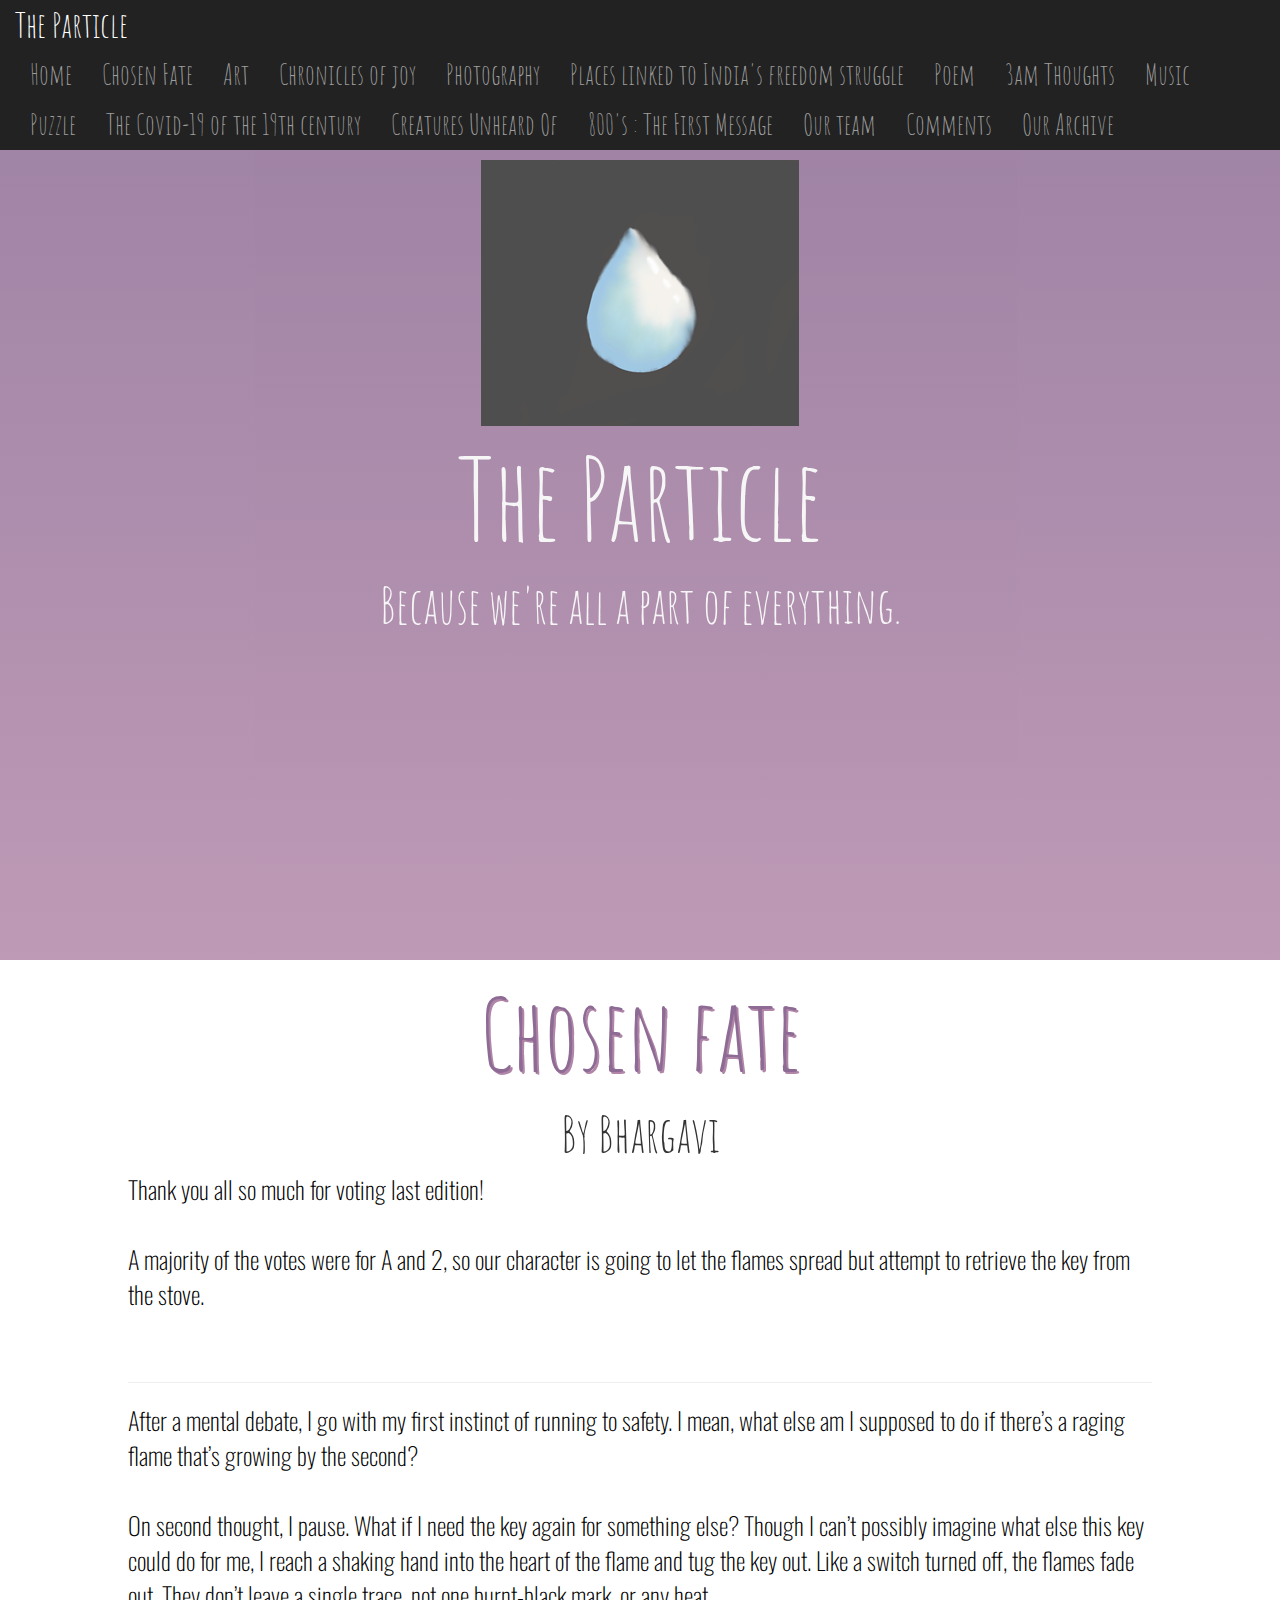
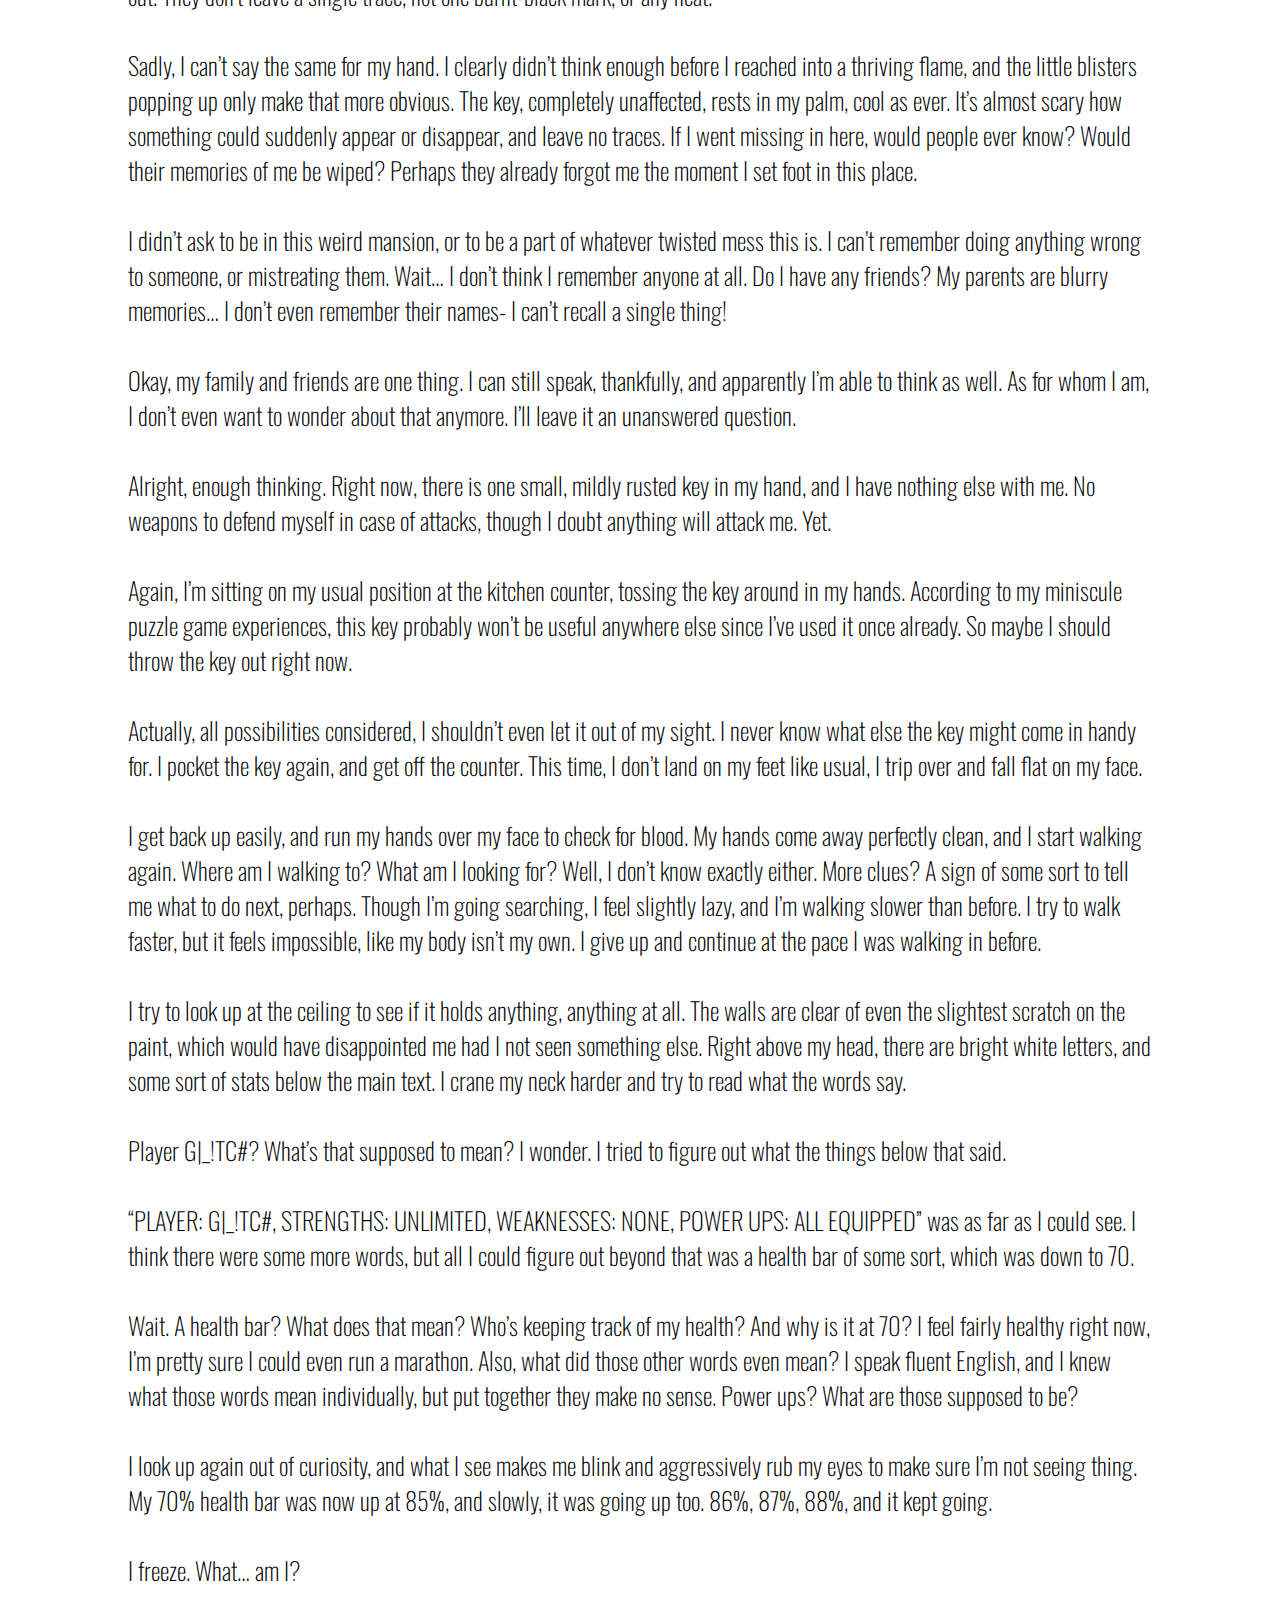
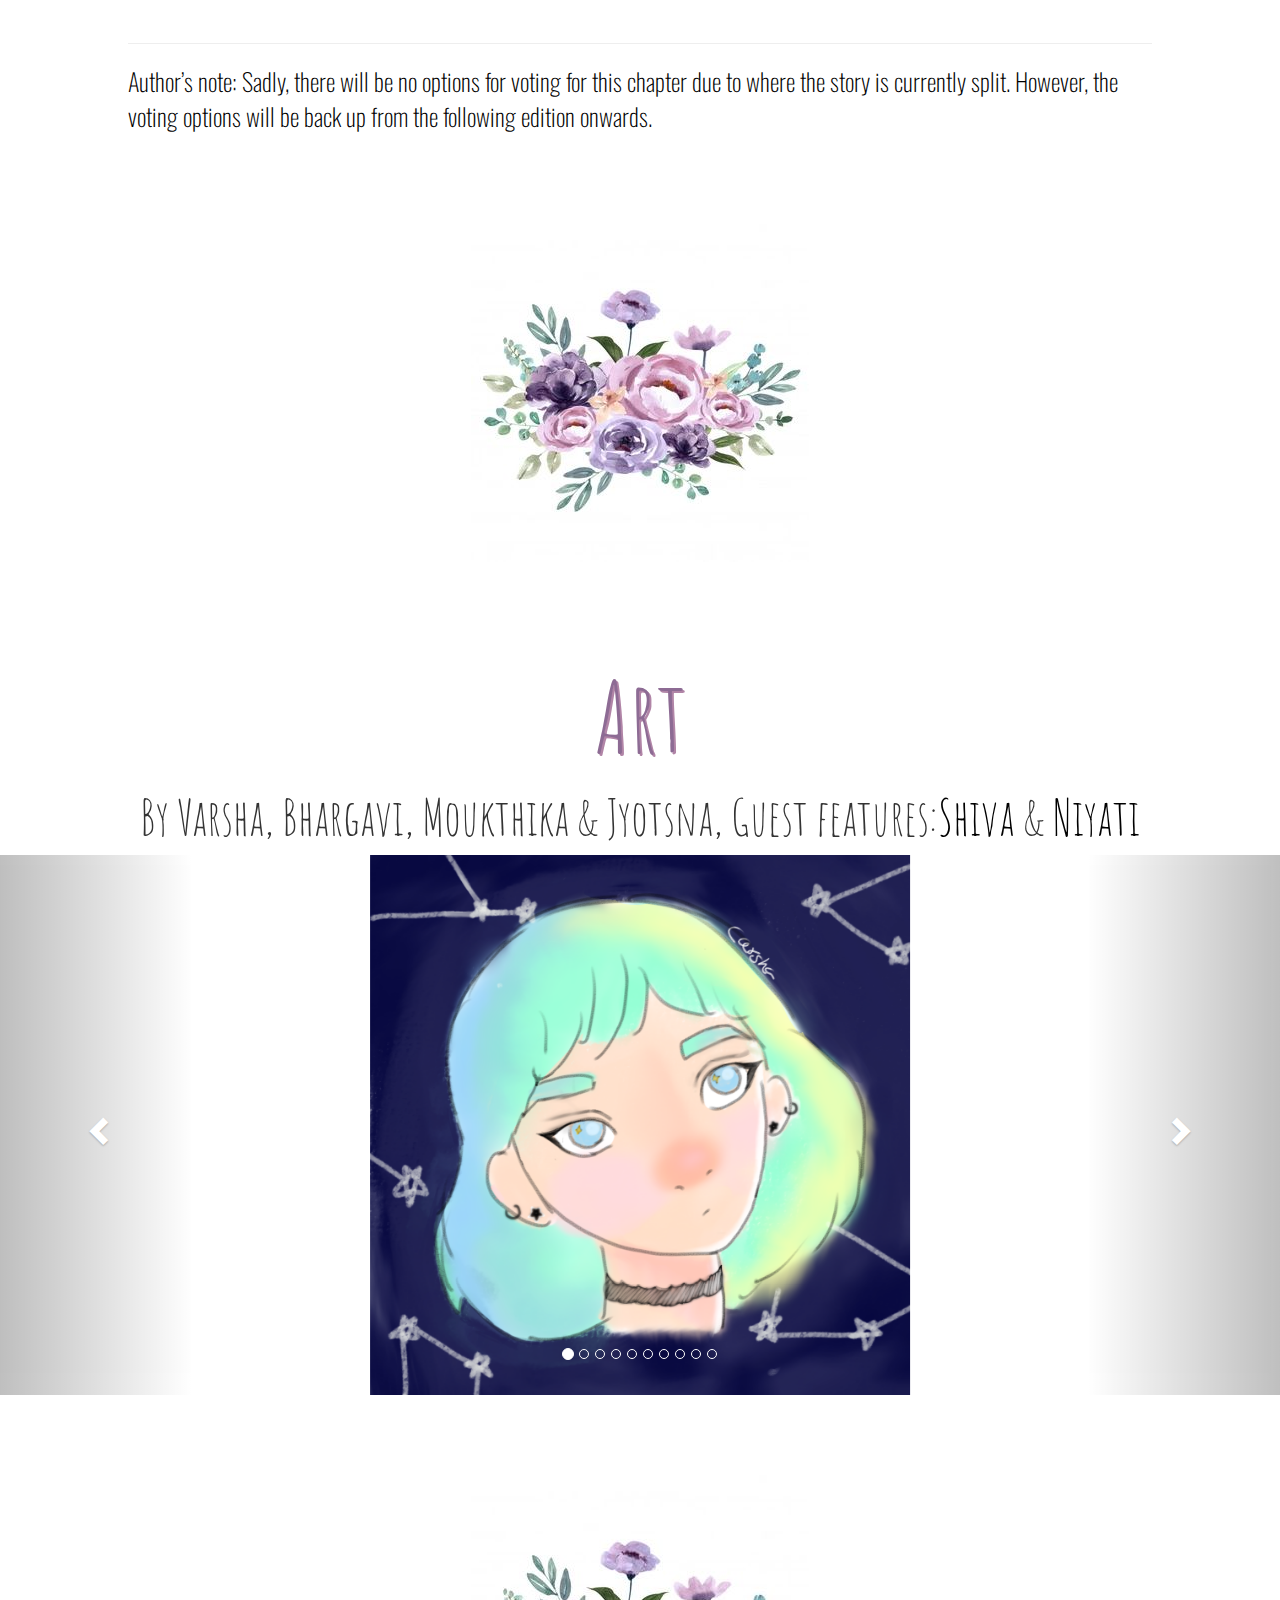
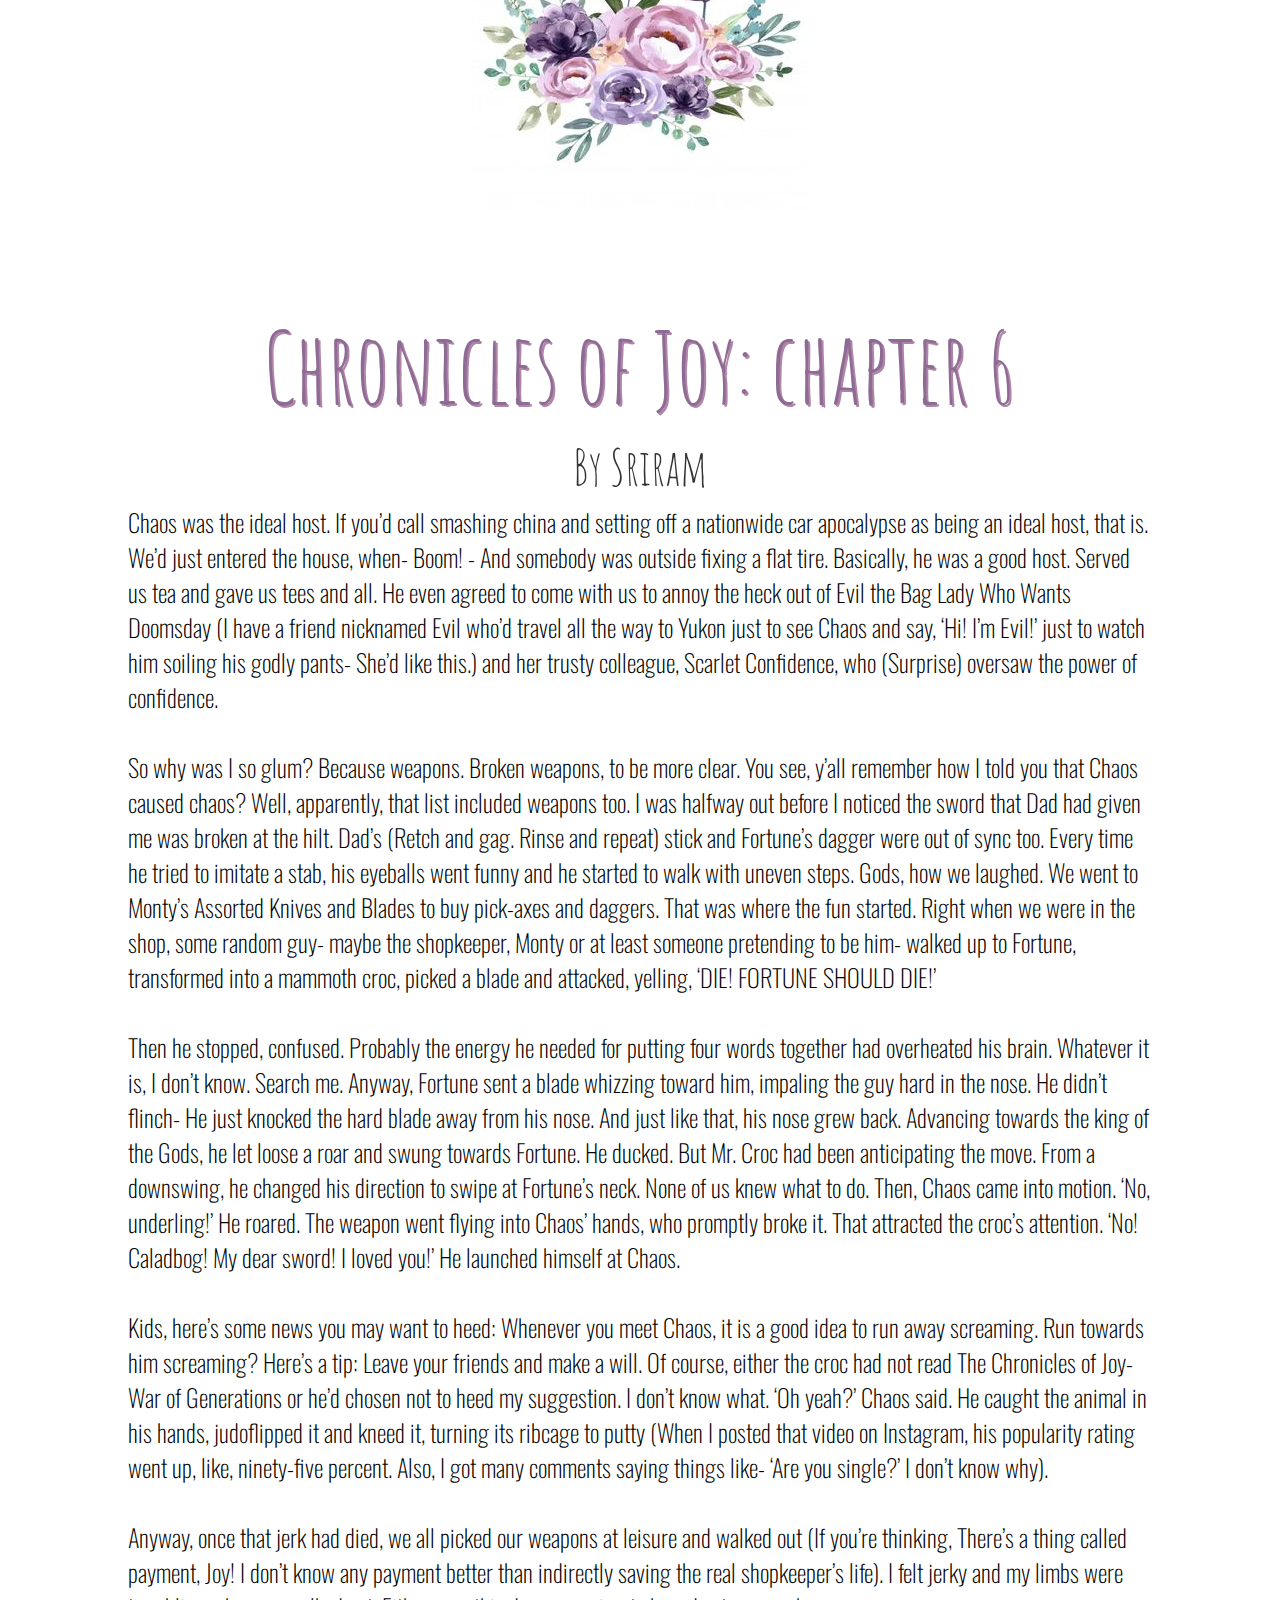
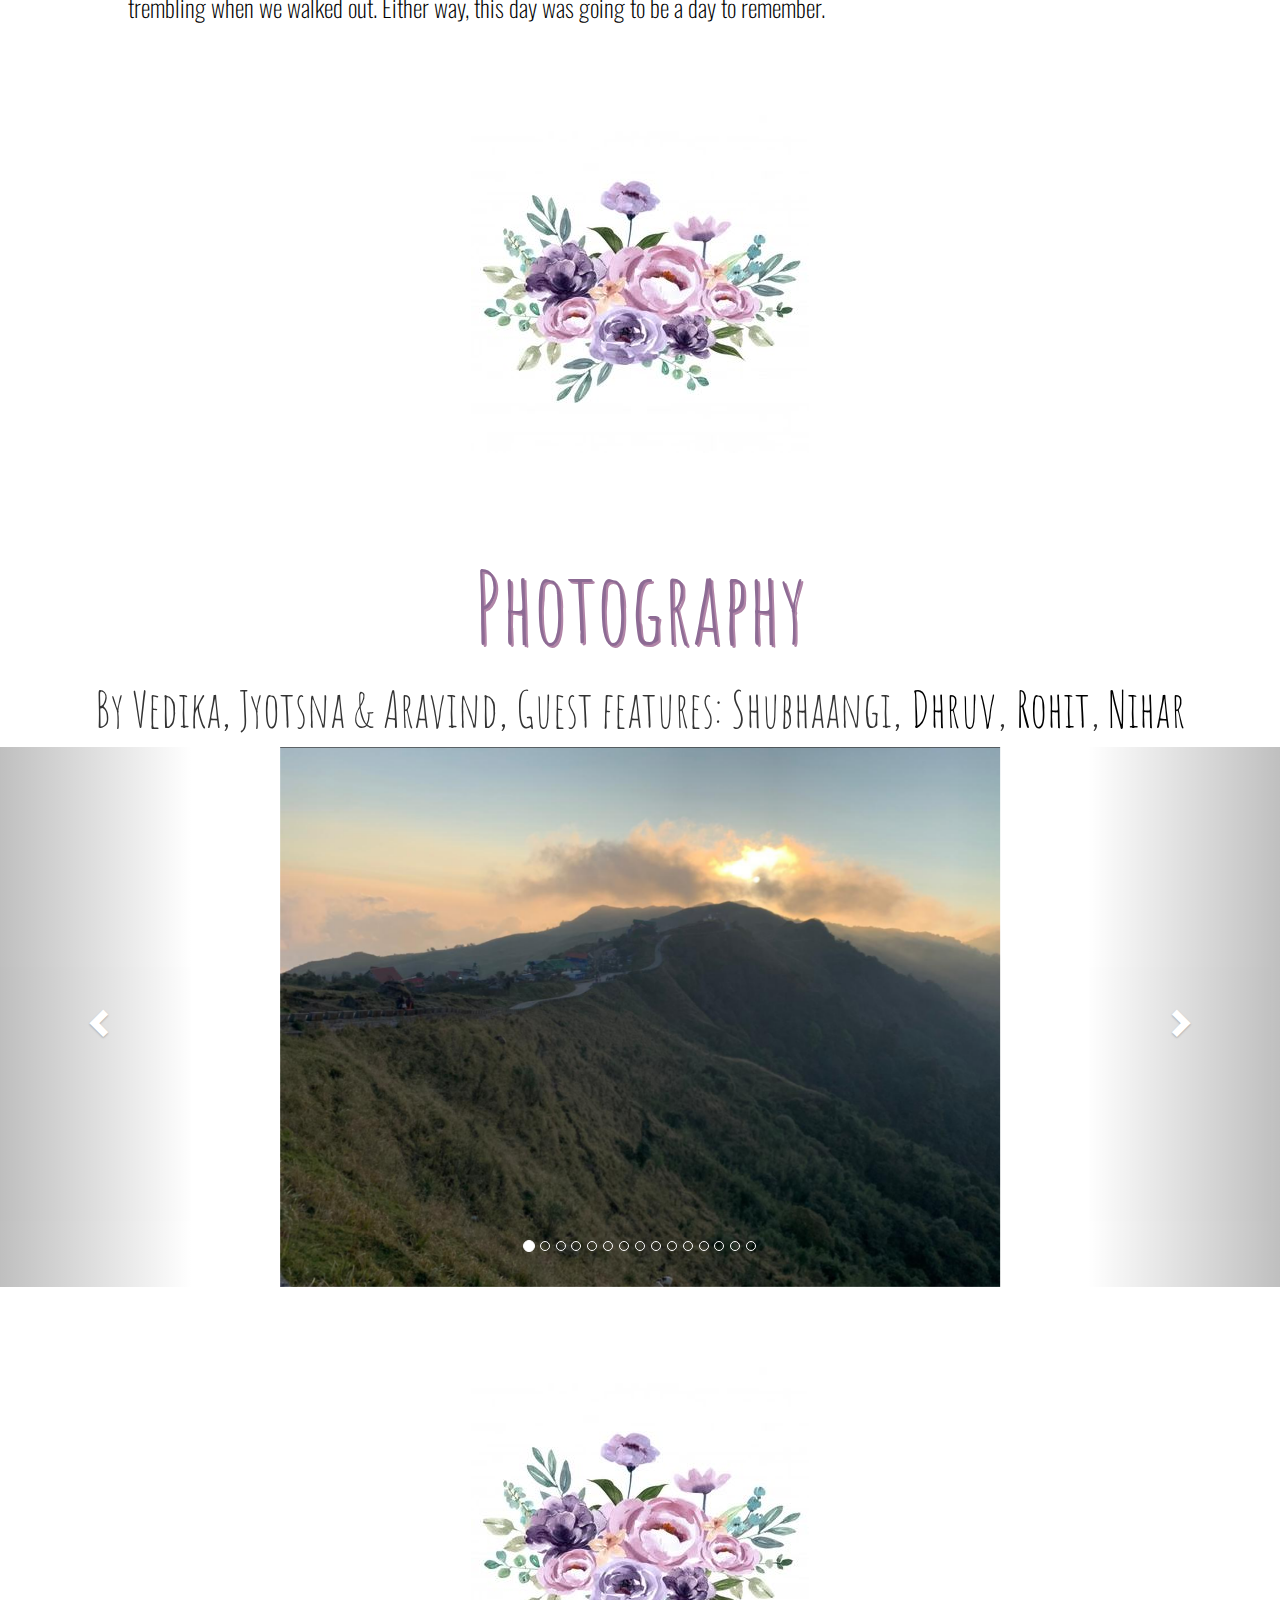
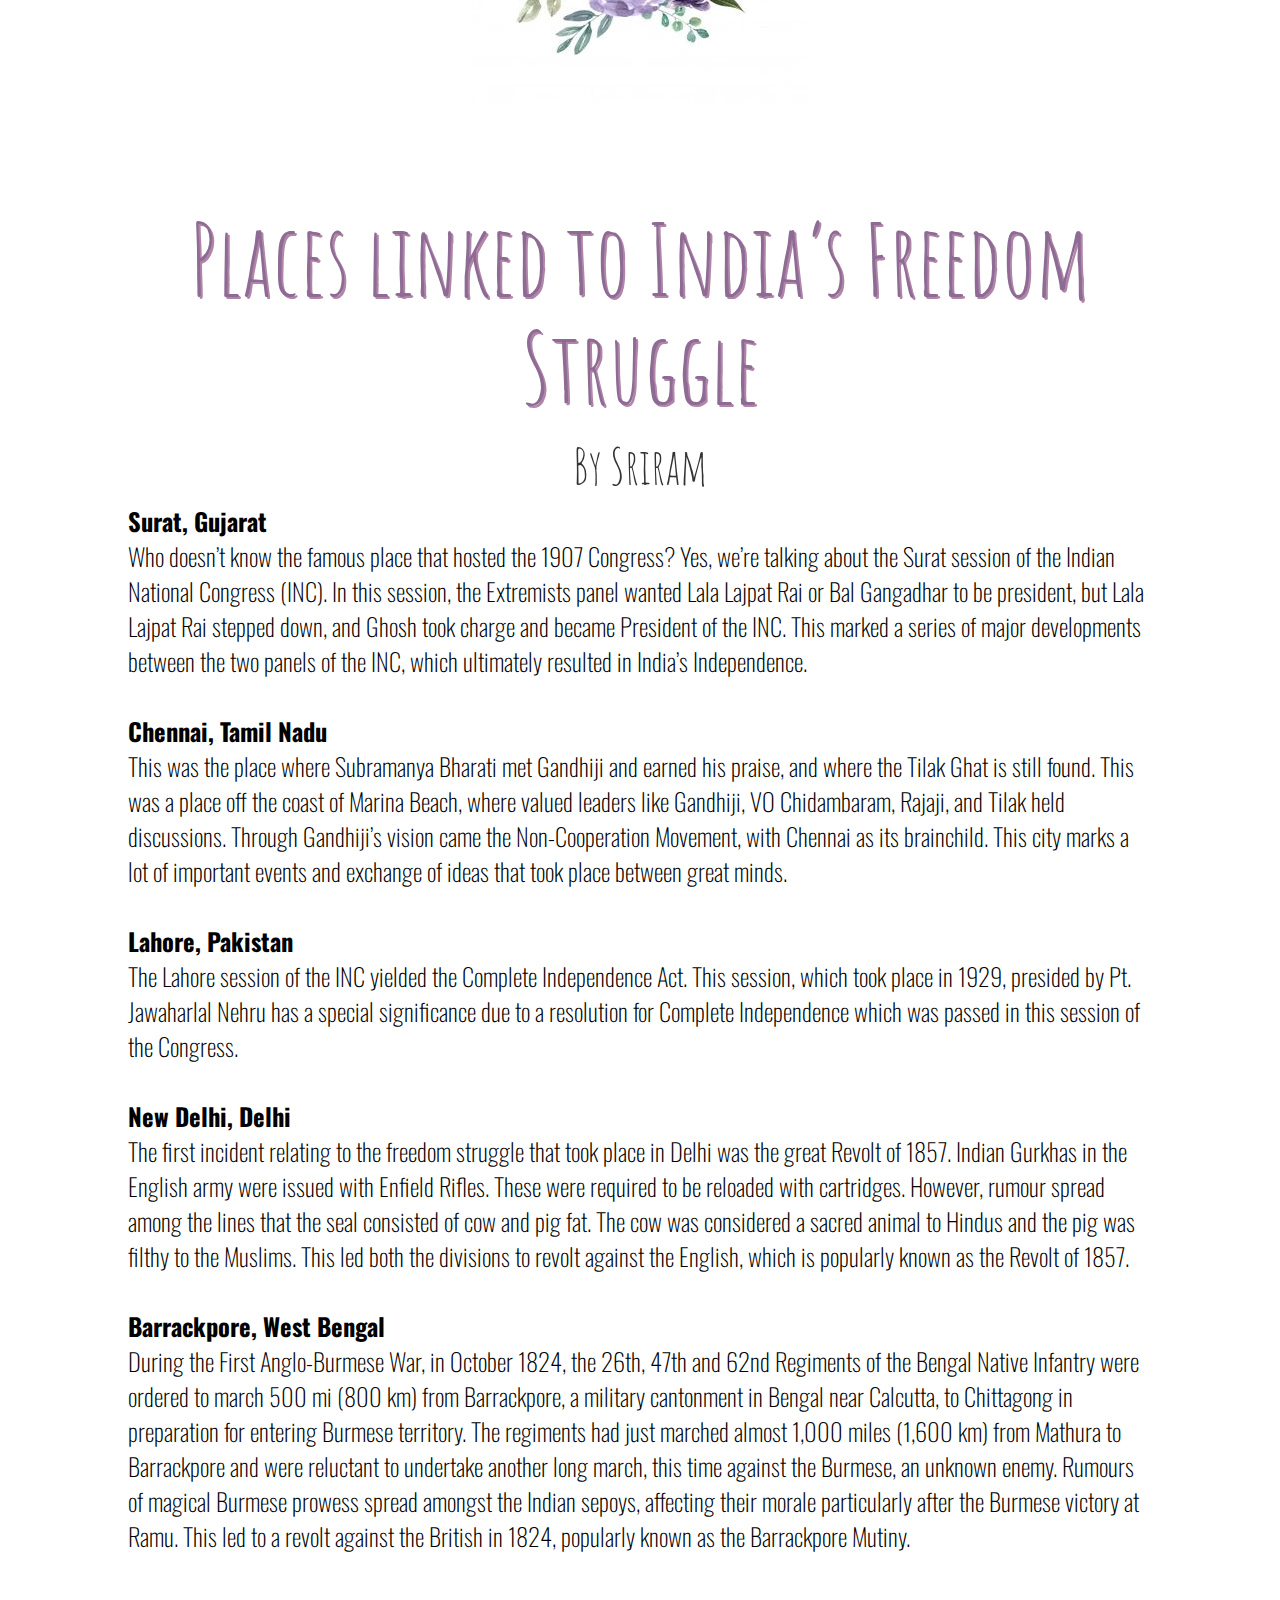
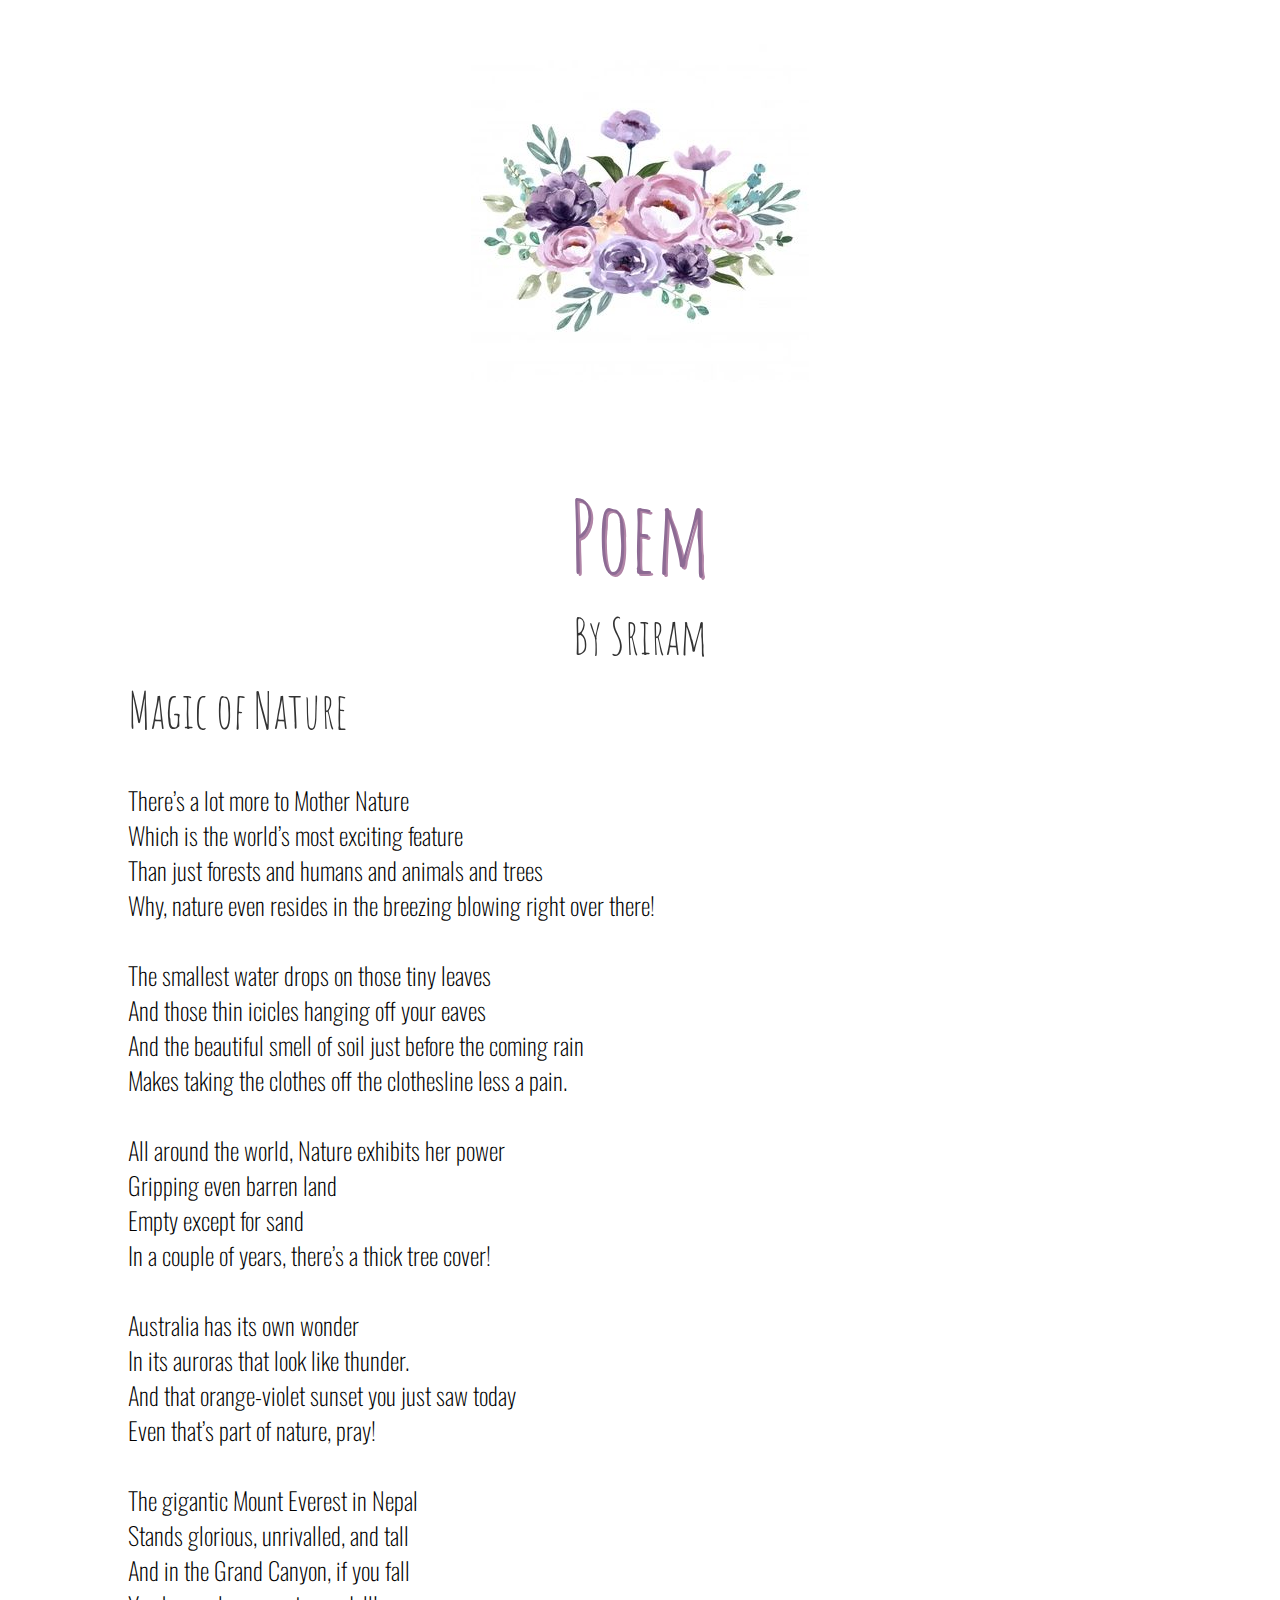
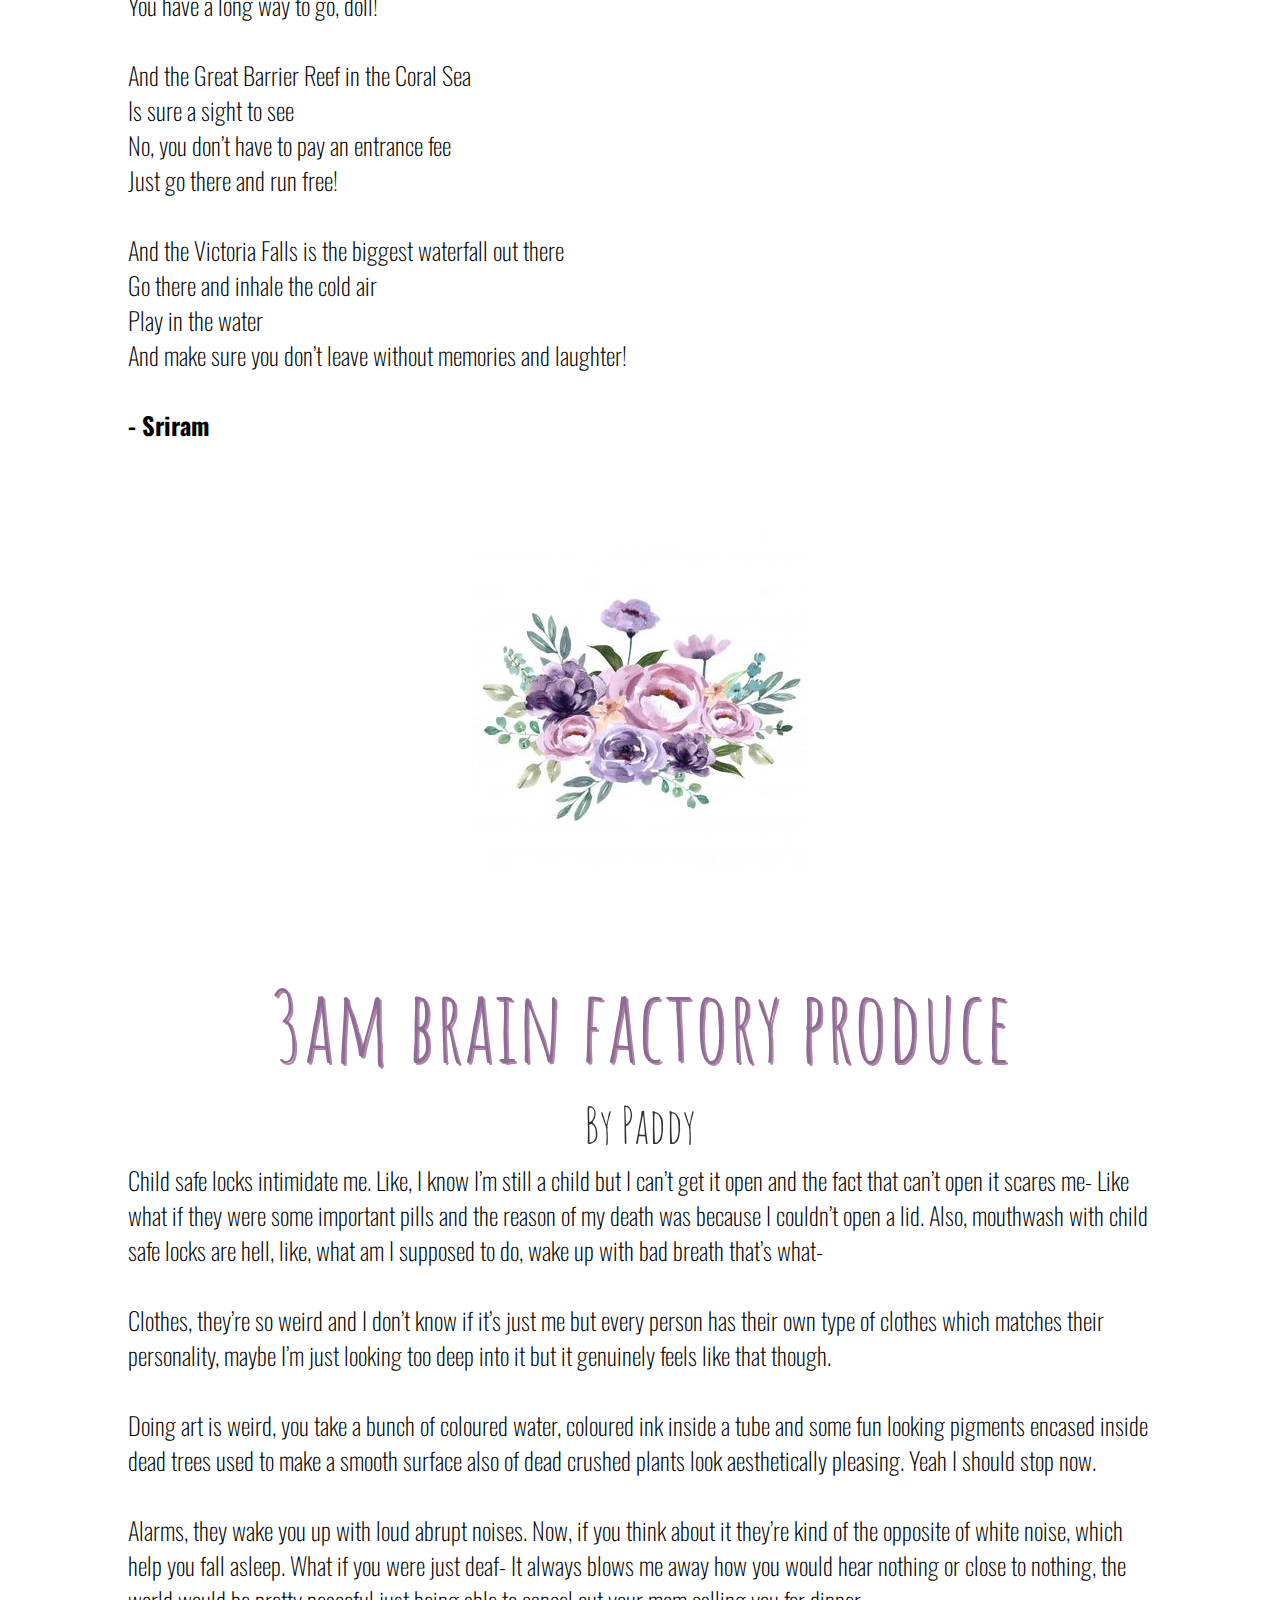
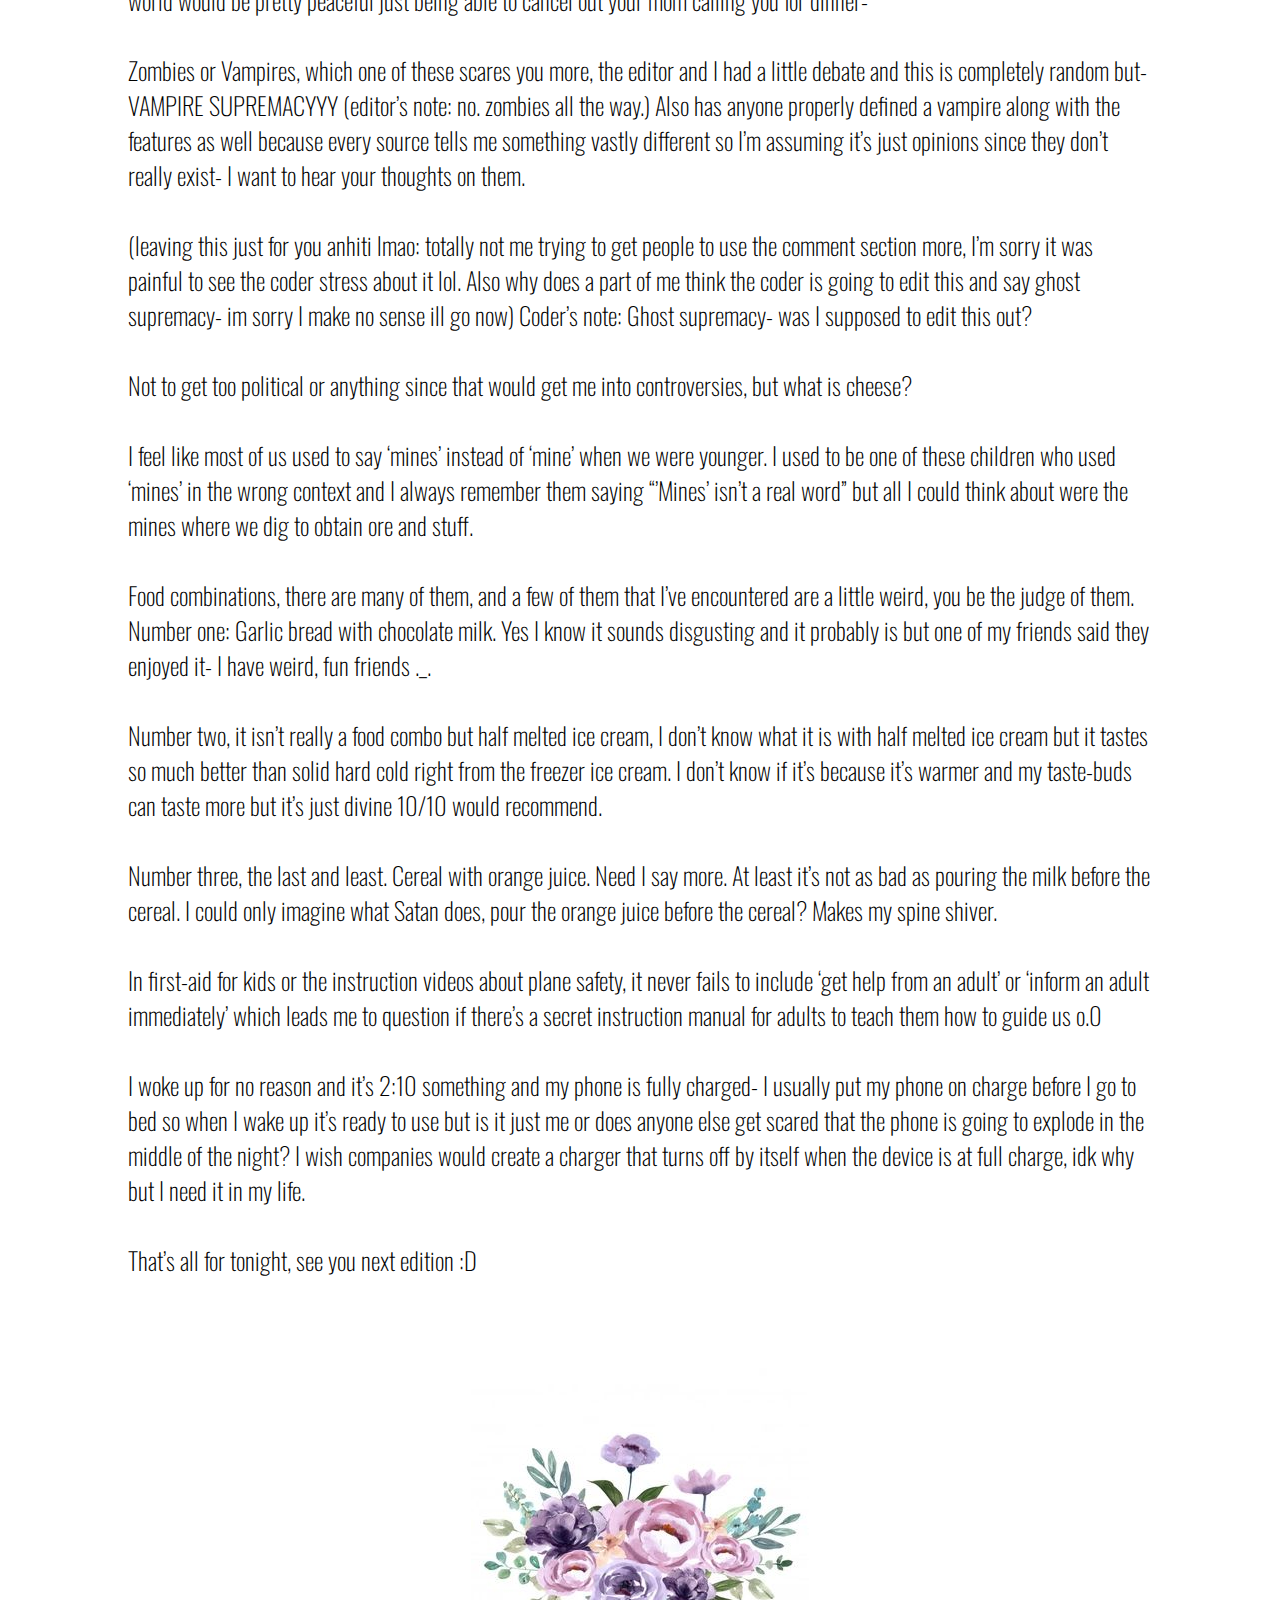
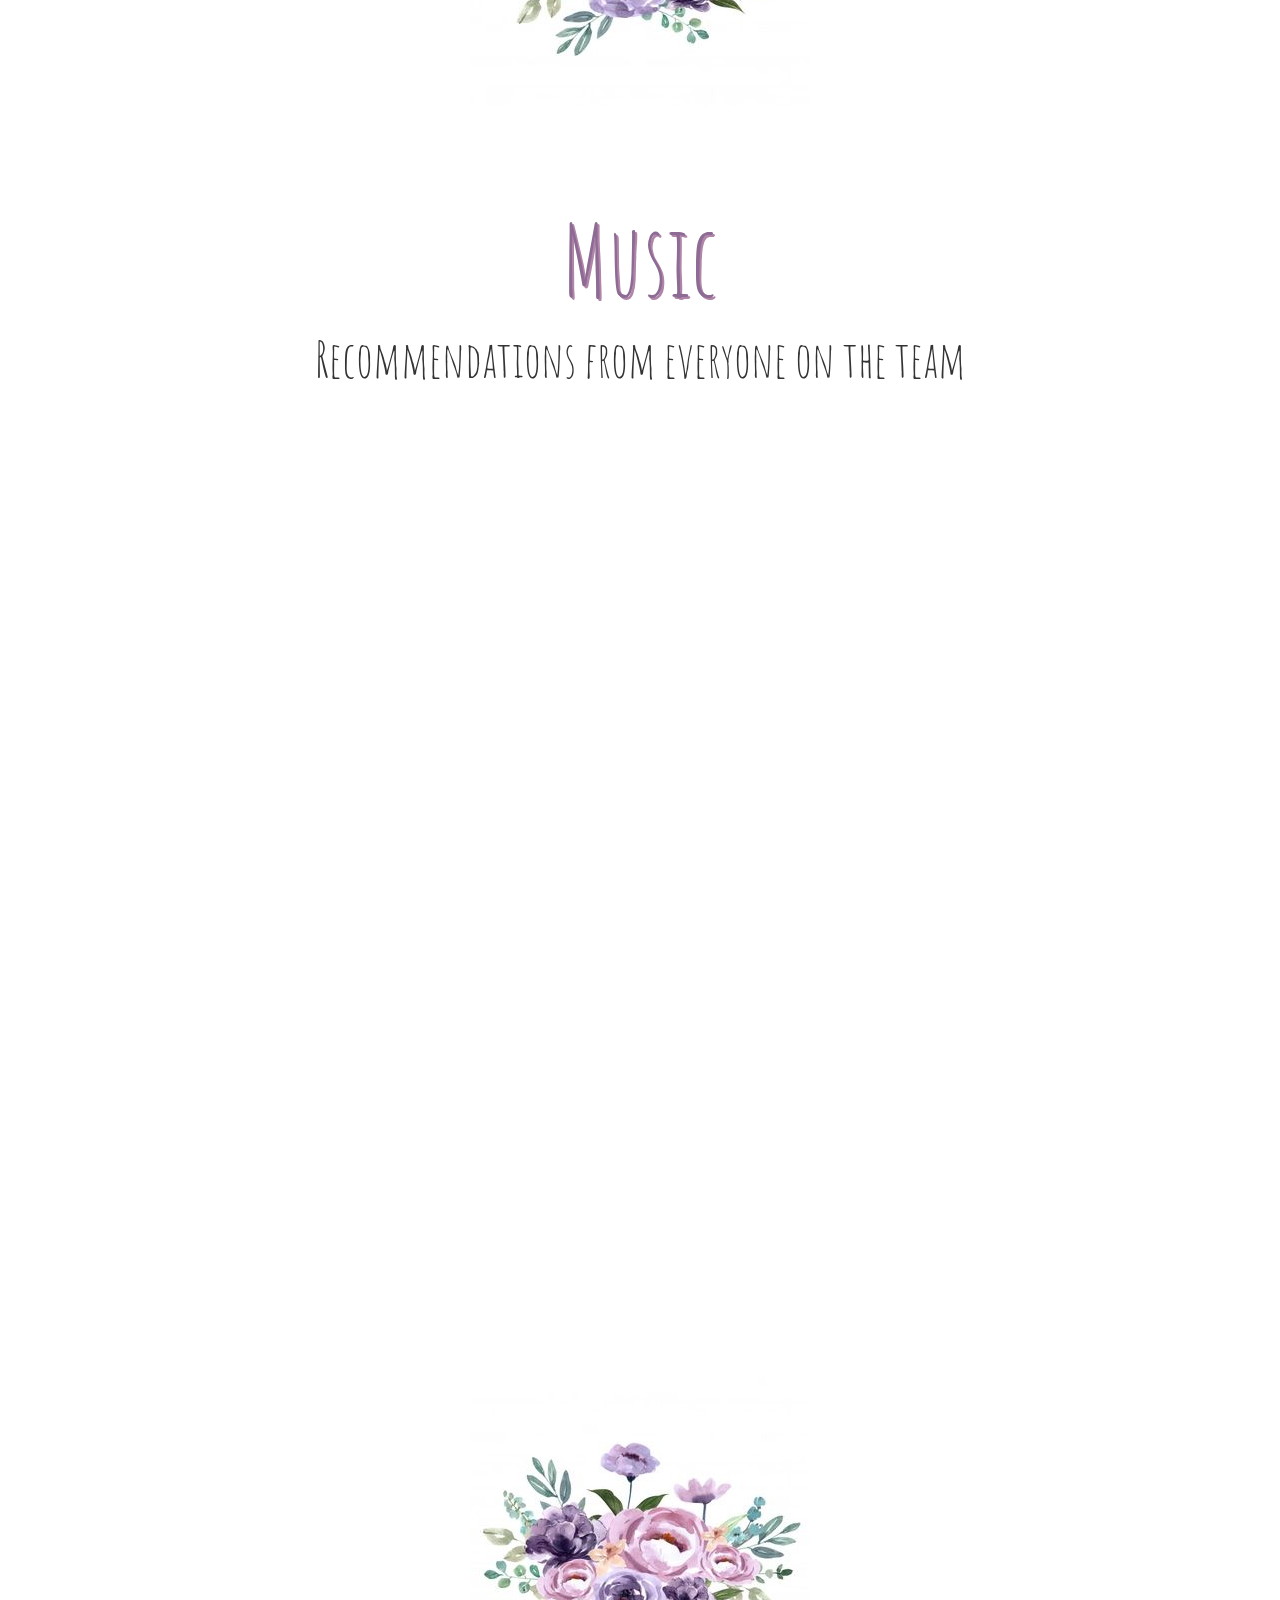
==== index.html @ 2e7b1f8c "Update index.html" ====
<html>
    <head> 
        <title>  
            The Particle  
        </title> 
         <meta name="viewport" content="width=device-width, initial-scal=1">
         <link rel="shortcut icon" type="image/x-icon" href="image_2021_05_13T07_51_12_704Z.png">  
         <link href="https://fonts.googleapis.com/css2?family=Amatic+SC&display=swap" rel="stylesheet">
         <link rel="preconnect" href="https://fonts.gstatic.com"> 
         <link href="https://fonts.googleapis.com/css2?family=Oswald:wght@200&display=swap" rel="stylesheet">
         <link rel="stylesheet" href="https://maxcdn.bootstrapcdn.com/bootstrap/3.4.0/css/bootstrap.min.css">
        <script src="https://ajax.googleapis.com/ajax/libs/jquery/3.4.1/jquery.min.js"></script>
        <script src="https://maxcdn.bootstrapcdn.com/bootstrap/3.4.0/js/bootstrap.min.js"></script> 
        <link href="style.css" rel="stylesheet">
    </head>  
    <body>

        <nav class="navbar-inverse" style="position:sticky; top:0; z-index:99999;">
        <div class="navbar-header">
            <button type="button" class="navbar-toggle" data-toggle="collapse" data-target="#myNavbar">
                <span class="icon-bar"></span>
                <span class="icon-bar"></span>
                <span class="icon-bar"></span>
            </button>

            <a class="navbar-brand" href="index.html">The Particle</a>
        </div>

        <div class="collapse navbar-collapse" id="myNavbar">
            <ul class="nav navbar-nav">
                <li><a href="#Particle">Home</a></li>
                <li><a href="#bhargavi">Chosen Fate</a></li>
                <li><a href="#art">Art</a></li>
                <li><a href="#sriram">Chronicles of joy</a></li>
                <li><a href="#photography">Photography</a></li>
                <li><a href="#sriram1">Places linked to India's freedom struggle</a></li>
                <li><a href="#poems">Poem</a></li>
                <li><a href="#amthoughts">3am Thoughts</a></li>
                <li><a href="#Music">Music</a></li>
                <li><a href="#puzzles">Puzzle</a></li>
                <li><a href="#Aadhav">The Covid-19 of the 19th century</a></li>
                <li><a href="#CreaturesUnheardOf">Creatures Unheard Of</a></li>
                <li><a href="#space_gods">800's : The First Message</a></li>
                <li><a href="#about_us">Our team</a></li>
                <li><a href="#comments">Comments</a></li>
                <li><a href="master.html">Our Archive</a></li>

            </ul>

        </div>
    </nav>
        
            <section id="Particle" class="parallax-container" style = "background:linear-gradient(#8d6b94 0%, #b185a7 100% );">
                <div class="parallax-inner" >
        
                    <img src="image_2021_05_13T07_51_12_704Z.png" style = "padding-top:10px;">
        
                    <h4>The Particle 
                        </h4>
                      
                    <h2>Because we're all a part of everything.</h2>
        
                </div>
            </section>
            <section id="bhargavi">

        <h1 style = "color:#8d6b94; text-shadow:2px 2px #b185a7;">Chosen fate</h1>
        <h3>By Bhargavi</h3>
        <p>Thank you all so much for voting last edition!
           <br><br>
          A majority of the votes were for A and 2, so our character is going to let the flames spread but attempt to retrieve the key from the stove.
        </p>
        <br><br>
        <hr>
        <p>
            After a mental debate, I go with my first instinct of running to safety. I mean, what else am I supposed to do if there’s a raging flame that’s growing by the second? 
            <br><br>
            On second thought, I pause. What if I need the key again for something else? Though I can’t possibly imagine what else this key could do for me, I reach a shaking hand into the heart of the flame and tug the key out. Like a switch turned off, the flames fade out. They don’t leave a single trace, not one burnt-black mark, or any heat. 
            <br><br>
            Sadly, I can’t say the same for my hand. I clearly didn’t think enough before I reached into a thriving flame, and the little blisters popping up only make that more obvious. The key, completely unaffected, rests in my palm, cool as ever. It’s almost scary how something could suddenly appear or disappear, and leave no traces. If I went missing in here, would people ever know? Would their memories of me be wiped? Perhaps they already forgot me the moment I set foot in this place. 
            <br><br>
            I didn’t ask to be in this weird mansion, or to be a part of whatever twisted mess this is. I can’t remember doing anything wrong to someone, or mistreating them. Wait… I don’t think I remember anyone at all. Do I have any friends? My parents are blurry memories… I don’t even remember their names-  I can’t recall a single thing!
            <br><br>
            
            Okay, my family and friends are one thing. I can still speak, thankfully, and apparently I’m able to think as well. As for whom I am, I don’t even want to wonder about that anymore. I’ll leave it an unanswered question.
            <br><br>
            
            Alright, enough thinking. Right now, there is one small, mildly rusted key in my hand, and I have nothing else with me. No weapons to defend myself in case of attacks, though I doubt anything will attack me. Yet. 
            <br><br>
            
            Again, I’m sitting on my usual position at the kitchen counter, tossing the key around in my hands. According to my miniscule puzzle game experiences, this key probably won’t be useful anywhere else since I’ve used it once already. So maybe I should throw the key out right now. 
            <br><br>
            
            Actually, all possibilities considered, I shouldn’t even let it out of my sight. I never know what else the key might come in handy for. I pocket the key again, and get off the counter. This time, I don’t land on my feet like usual, I trip over and fall flat on my face. 
            <br><br>
            
            I get back up easily, and run my hands over my face to check for blood. My hands come away perfectly clean, and I start walking again. Where am I walking to? What am I looking for? Well, I don’t know exactly either. More clues? A sign of some sort to tell me what to do next, perhaps. Though I’m going searching, I feel slightly lazy, and I’m walking slower than before. I try to walk faster, but it feels impossible, like my body isn’t my own. I give up and continue at the pace I was walking in before.
            <br><br>
            
            I try to look up at the ceiling to see if it holds anything, anything at all. The walls are clear of even the slightest scratch on the paint, which would have disappointed me had I not seen something else. Right above my head, there are bright white letters, and some sort of stats below the main text. I crane my neck harder and try to read what the words say.
            <br><br>
            Player G|_!TC#? What’s that supposed to mean? I wonder. I tried to figure out what the things below that said. 
            <br><br>
            
             “PLAYER: G|_!TC#, STRENGTHS: UNLIMITED, WEAKNESSES: NONE, POWER UPS: ALL EQUIPPED” was as far as I could see. I think there were some more words, but all I could figure out beyond that was a health bar of some sort, which was down to 70.
            <br><br>
            
            Wait. A health bar? What does that mean? Who’s keeping track of my health? And why is it at 70? I feel fairly healthy right now, I’m pretty sure I could even run a marathon. Also, what did those other words even mean? I speak fluent English, and I knew what those words mean individually, but put together they make no sense. Power ups? What are those supposed to be?
            <br><br>
            
            I look up again out of curiosity, and what I see makes me blink and aggressively rub my eyes to make sure I’m not seeing thing. My 70% health bar was now up at 85%, and slowly, it was going up too. 86%, 87%, 88%, and it kept going.
            <br><br>
            
            I freeze. What… am I?
            <br><br>
            
            <hr>
            <p>
            Author’s note: Sadly, there will be no options for voting for this chapter due to where the story is currently split. However, the voting options will be back up from the following edition onwards.   
        </p>    
        </p>
            
        </section>
        <br><br><br><br>
        
        <section id="breaker">
            <center>
                <img src="breaker_8.png"  >
            </center>

        </section>
        <br><br><br><br>
        <section id="art">
            <center>
            <h1 style = "color:#8d6b94; text-shadow:2px 2px #b185a7;">Art</h1>
            <h3>By Varsha, Bhargavi, Moukthika & Jyotsna, Guest features:<a id="aaa" target = "_blank" href = "https://www.instagram.com/thatkidwhopaints/">Shiva</a> & <a id="aaa" target = "_blank" href = "https://www.instagram.com/xyougivemebutterfliesx/">Niyati</a> </h3>
          
        
         
                <div id="myCarouse2" class="carousel slide">
                    <ol class="carousel-indicators">
                        <li data-target="#myCarousel" data-slide-to="0" class="active"></li>
                        <li data-target="#myCarousel" data-slide-to="1"></li>
                        <li data-target="#myCarousel" data-slide-to="2"></li>
                        <li data-target="#myCarousel" data-slide-to="3"></li>
                        <li data-target="#myCarousel" data-slide-to="4"></li>
                        <li data-target="#myCarousel" data-slide-to="5"></li>
                        <li data-target="#myCarousel" data-slide-to="6"></li>
                        <li data-target="#myCarousel" data-slide-to="7"></li>
                        <li data-target="#myCarousel" data-slide-to="8"></li>
                        <li data-target="#myCarousel" data-slide-to="9"></li>
                    </ol>
                    <div class="carousel-inner">
                        <div class="item active">
                            <center>
                                    <img id="images" src="a1_9.jpeg" class="img-responsive">
                                </a>
             
                            </center>
                        </div>
        
                        <div class="item">
                            <center>
                                
                                    <img id="images" src="a2_9.jpeg" class="img-responsive">
                                </a>
                             
                            </center>
                        </div>
                        <div class="item">
                            <center>
                                
                                    <img id="images" src="a3_9.jpeg" class="img-responsive">
                                
                             
                            </center>
                        </div>
                         <div class="item">
                            <center>
                                
                                    <img id="images" src="a4_9.jpg" class="img-responsive">
                                </a>
                             
                            </center>
                        </div>
   
                                <div class="item">
                                    <center>
                                    <img id="images" src="a5_9.png" class="img-responsive">
                                
                            
                            </center>
                        </div>
                        <div class="item">
                            <center>
                                
                                    <img id="images" src="a6_9.png" class="img-responsive">
                                
                            
                            </center>
                        </div>
                        <div class="item">
                            <center>
                                
                                    <img id="images" src="a7_9.png" class="img-responsive">
                                
                             
                            </center>
                        </div>
                         <div class="item">
                            <center>
                                
                                    <img id="images" src="a8_9.png" class="img-responsive">
                                
                             
                            </center>
                        </div>
                         <div class="item">
                            <center>
                                
                                    <img id="images" src="a9_9.png" class="img-responsive">
                                
                             
                            </center>
                        </div>
                        <div class="item">
                            <center>
                                
                                    <img id="images" src="a10_9.jpeg" class="img-responsive">
                                
                             
                            </center>
                        </div>
                    </div>
                    <a class="left carousel-control" href="#myCarouse2" data-slide="prev">
                        <span class="glyphicon glyphicon-chevron-left"></span>
                    </a>
                    <a class="right carousel-control" href="#myCarouse2" data-slide="next">
                        <span class="glyphicon glyphicon-chevron-right"></span>
                    </a>
                </div>
            </div>
            </center>
     
        </center>
    </section>
   <br><br><br><br>
        <section id="breaker">
            <center>
                <img src="breaker_8.png"  >
            </center>
        </section>
        <br><br><br><br>

        <section id="sriram">
            <h1 style = "color:#8d6b94; text-shadow:2px 2px #b185a7;">
                Chronicles of Joy: chapter 6
                </h1>
            <h3>By Sriram</h3>
            <p>
                Chaos was the ideal host. If you’d call smashing china and setting off a nationwide car apocalypse as
                being an ideal host, that is. We’d just entered the house, when- Boom! - And somebody was outside
                fixing a flat tire. Basically, he was a good host. Served us tea and gave us tees and all. He even agreed to
                come with us to annoy the heck out of Evil the Bag Lady Who Wants Doomsday (I have a friend
                nicknamed Evil who’d travel all the way to Yukon just to see Chaos and say, ‘Hi! I’m Evil!’ just to watch
                him soiling his godly pants- She’d like this.) and her trusty colleague, Scarlet Confidence, who (Surprise)
                oversaw the power of confidence.
                <br><br>
                So why was I so glum? Because weapons. Broken weapons, to be more clear. You see, y’all remember
                how I told you that Chaos caused chaos? Well, apparently, that list included weapons too. I was halfway
                out before I noticed the sword that Dad had given me was broken at the hilt. Dad’s (Retch and gag.
                Rinse and repeat) stick and Fortune’s dagger were out of sync too. Every time he tried to imitate a stab,
                his eyeballs went funny and he started to walk with uneven steps. Gods, how we laughed. We went to
                Monty’s Assorted Knives and Blades to buy pick-axes and daggers. That was where the fun started. Right
                when we were in the shop, some random guy- maybe the shopkeeper, Monty or at least someone
                pretending to be him- walked up to Fortune, transformed into a mammoth croc, picked a blade and
                attacked, yelling, ‘DIE! FORTUNE SHOULD DIE!’
                <br><br>
                Then he stopped, confused. Probably the energy he needed for putting four words together had
                overheated his brain. Whatever it is, I don’t know. Search me. Anyway, Fortune sent a blade whizzing
                toward him, impaling the guy hard in the nose. He didn’t flinch- He just knocked the hard blade away
                from his nose. And just like that, his nose grew back. Advancing towards the king of the Gods, he let
                loose a roar and swung towards Fortune. He ducked. But Mr. Croc had been anticipating the move.
                From a downswing, he changed his direction to swipe at Fortune’s neck. None of us knew what to do.
                Then, Chaos came into motion. ‘No, underling!’ He roared. The weapon went flying into Chaos’ hands,
                who promptly broke it. That attracted the croc’s attention. ‘No! Caladbog! My dear sword! I loved you!’
                He launched himself at Chaos.
                <br><br>
                Kids, here’s some news you may want to heed: Whenever you meet Chaos, it is a good idea to run away
                screaming. Run towards him screaming? Here’s a tip: Leave your friends and make a will.
                Of course, either the croc had not read The Chronicles of Joy- War of Generations or he’d chosen not to
                heed my suggestion. I don’t know what. ‘Oh yeah?’ Chaos said. He caught the animal in his hands, judoflipped
                it and kneed it, turning its ribcage to putty (When I posted that video on Instagram, his
                popularity rating went up, like, ninety-five percent. Also, I got many comments saying things like- ‘Are
                you single?’ I don’t know why).
                <br><br>
                Anyway, once that jerk had died, we all picked our weapons at leisure and walked out (If you’re thinking,
                There’s a thing called payment, Joy! I don’t know any payment better than indirectly saving the real
                shopkeeper’s life). I felt jerky and my limbs were trembling when we walked out. Either way, this day
                was going to be a day to remember.
                
            </p>

        </section>
        <br><br><br><br>
        <section id="breaker">
            <center>
                <img src="breaker_8.png"  >
            </center>
        </section>
        <br><br><br><br>


                <section id="photography">
                    <center>
                    <h1  style = "color:#8d6b94; text-shadow:2px 2px #b185a7;">Photography</h1>
                    <h3>By Vedika, Jyotsna & Aravind, Guest features: Shubhaangi,<a href = "https://www.instagram.com/dhruv.vijairam/" id="aaa"> Dhruv</a>,<a href = "https://www.instagram.com/rohit.17171717/" id="aaa"> Rohit</a>, <a href = "https://www.instagram.com/niharsamavedam/" id="aaa"> Nihar</a></h3>
                   

            
                    <div id="myCarousel" class="carousel slide">
                        <ol class="carousel-indicators">
                            <li data-target="#myCarousel" data-slide-to="0" class="active"></li>
                            <li data-target="#myCarousel" data-slide-to="1"></li>
                            <li data-target="#myCarousel" data-slide-to="2"></li>
                            <li data-target="#myCarousel" data-slide-to="3"></li>
                            <li data-target="#myCarousel" data-slide-to="4"></li>
                            <li data-target="#myCarousel" data-slide-to="5"></li>
                            <li data-target="#myCarousel" data-slide-to="6"></li>
                            <li data-target="#myCarousel" data-slide-to="7"></li>
                            <li data-target="#myCarousel" data-slide-to="8"></li>
                            <li data-target="#myCarousel" data-slide-to="9"></li>
                            <li data-target="#myCarousel" data-slide-to="10"></li>
                            <li data-target="#myCarousel" data-slide-to="11"></li>
                            <li data-target="#myCarousel" data-slide-to="12"></li>
                            <li data-target="#myCarousel" data-slide-to="13"></li>
                            <li data-target="#myCarousel" data-slide-to="14"></li>
                        </ol>
                        <div class="carousel-inner">
                            <div class="item active">
                                <center>
                                    
                                        <img id ="images" src="p1_9.png" class="img-responsive">
                                   
                                    
            
                                </center>
                            </div>
                            <div class="item">
                                <center>
                                    <img id ="images" src = "p2_9.png" class="img-responsive">
                                </center>
                            </div>
                            <div class="item">
                                <center>
                                    <img id ="images" src = "p3_9.png" class="img-responsive">

                                </center>
                            </div>
                            <div class="item">
                                <center>
                                    <img id ="images" src = "p4_9.png" class="img-responsive">


                                </center>
                            </div>
                            <div class="item">
                                <center>
                                    <img id ="images" src = "p5_9.png" class="img-responsive">
                                   

                                </center>
                            </div>
                            <div class="item">
                                <center>
                                    <img id ="images" src = "p6_9.png" class="img-responsive">
                                   

                                </center>
                            </div>
                            <div class="item">
                                <center>
                                    <img id ="images" src = "p7_9.jpg" class="img-responsive">
                                   
                                </center>
                            </div>
                            <div class="item">
                                <center>
                                    <img id ="images" src = "p8_8.png" class="img-responsive">
                                   
                                </center>
                            </div>
                            <div class="item">
                                <center>
                                    <img id ="images" src = "p9_9.png" class="img-responsive">
                                   
                                </center>
                            </div>
                            <div class="item">
                                <center>
                                    <img id ="images" src = "p10_9.png" class="img-responsive">
                                   
                                </center>
                            </div>
                            <div class="item">
                                <center>
                                    <img id ="images" src = "p11_9.png" class="img-responsive">
                                   
                                </center>
                            </div>
                            <div class="item">
                                <center>
                                    <img id ="images" src = "p12_9.png" class="img-responsive">
                                   
                                </center>
                            </div>
                            <div class="item">
                                <center>
                                    <img id ="images" src = "p13_9.png" class="img-responsive">
                                  
                                </center>
                            </div>
                            <div class="item">
                                <center>
                                    <img id ="images" src = "p14_9.jpg" class="img-responsive">
                                  
                                </center>
                            </div>
                            <div class="item">
                                <center>
                                    <img id ="images" src = "p15_9.jpg" class="img-responsive">
                                   
                                </center>
                            </div>
                        <a class="left carousel-control" href="#myCarousel" data-slide="prev">
                            <span class="glyphicon glyphicon-chevron-left"></span>
                        </a>
                        <a class="right carousel-control" href="#myCarousel" data-slide="next">
                            <span class="glyphicon glyphicon-chevron-right"></span>
                        </a>
                    </div>
                    
                    </section>

                    <br><br><br><br>
                    <section id="breaker">
                        <center>
                            <img src="breaker_8.png"  >
                        </center>
                    </section>
                    <br><br><br><br>
                    <section id="sriram1">
                        <h1 style = "color:#8d6b94; text-shadow:2px 2px #b185a7;">Places linked to India’s Freedom Struggle</h1>
                        <h3>By Sriram</h3>
                        <p>
                        <strong>Surat, Gujarat</strong> 
                        <br>
                        Who doesn’t know the famous place that hosted the 1907 Congress? Yes, we’re talking about the Surat session of the Indian National Congress (INC). In this session, the Extremists panel wanted Lala Lajpat Rai or Bal Gangadhar to be president, but Lala Lajpat Rai stepped down, and Ghosh took charge and became President of the INC. This marked a series of major developments between the two panels of the INC, which ultimately resulted in India’s Independence. 
                        <br><br> 
                        <strong>Chennai, Tamil Nadu</strong> 
                        <br>
                        This was the place where Subramanya Bharati met Gandhiji and earned his praise, and where the Tilak Ghat is still found. This was a place off the coast of Marina Beach, where valued leaders like Gandhiji, VO Chidambaram, Rajaji, and Tilak held discussions. Through Gandhiji’s vision came the Non-Cooperation Movement, with Chennai as its brainchild. This city marks a lot of important events and exchange of ideas that took place between great minds. 
                        <br><br>
                        <strong>Lahore, Pakistan</strong> 
                        <br>
                        The Lahore session of the INC yielded the Complete Independence Act. This session, which took place in 1929, presided by Pt. Jawaharlal Nehru has a special significance due to a resolution for Complete Independence which was passed in this session of the Congress. 
                        <br><br>  
                        <strong>New Delhi, Delhi</strong> 
                        <br>
                        The first incident relating to the freedom struggle that took place in Delhi was the great Revolt of 1857. Indian Gurkhas in the English army were issued with Enfield Rifles. These were required to be reloaded with cartridges. However, rumour spread among the lines that the seal consisted of cow and pig fat. The cow was considered a sacred animal to Hindus and the pig was filthy to the Muslims. This led both the divisions to revolt against the English, which is popularly known as the Revolt of 1857.  
                        <br><br> 
                        <strong>Barrackpore, West Bengal</strong>
                        <br>
                        During the First Anglo-Burmese War, in October 1824, the 26th, 47th and 62nd Regiments of the Bengal Native Infantry were ordered to march 500 mi (800 km) from Barrackpore, a military cantonment in Bengal near Calcutta, to Chittagong in preparation for entering Burmese territory. The regiments had just marched almost 1,000 miles (1,600 km) from Mathura to Barrackpore and were reluctant to undertake another long march, this time against the Burmese, an unknown enemy. Rumours of magical Burmese prowess spread amongst the Indian sepoys, affecting their morale particularly after the Burmese victory at Ramu. This led to a revolt against the British in 1824, popularly known as the Barrackpore Mutiny. 
                        </p>
                    </section>
                    <br><br><br><br>
                    <section id="breaker">
                        <center>
                            <img src="breaker_8.png"  >
                        </center>
                    </section>
                    <br><br><br><br>

                    <section id = "poems">
                        <h1 style = "color:#8d6b94; text-shadow:2px 2px #b185a7;">Poem</h1>
                        <h3>By Sriram</h3>
                        <h3 style = "text-align:left;">Magic of Nature</h3>
                        <p>
                            
                            <br>
                            There’s a lot more to Mother Nature<br>
Which is the world’s most exciting feature<br> Than just forests and humans and animals and trees<br> Why, nature even resides in the breezing blowing right over there! <br><br> The smallest water drops on those tiny leaves<br> And those thin icicles hanging off your eaves <br>And the beautiful smell of soil just before the coming rain <br>Makes taking the clothes off the clothesline less a pain. <br><br> All around the world, Nature exhibits her power<br> Gripping even barren land <br>Empty except for sand <br>In a couple of years, there’s a thick tree cover! <br><br> Australia has its own wonder<br> In its auroras that look like thunder. <br>And that orange-violet sunset you just saw today <br>Even that’s part of nature, pray! <br><br> The gigantic Mount Everest in Nepal <br>Stands glorious, unrivalled, and tall<br> And in the Grand Canyon, if you fall <br>You have a long way to go, doll! <br><br>  And the Great Barrier Reef in the Coral Sea <br>Is sure a sight to see <br>No, you don’t have to pay an entrance fee <br>Just go there and run free! <br><br> And the Victoria Falls is the biggest waterfall out there <br>Go there and inhale the cold air <br>Play in the water <br>And make sure you don’t leave without memories and laughter! <br><br>
<strong>- Sriram</strong> 
                        </p>
                    </section>

                    <br><br><br><br>
                    <section id="breaker">
                        <center>
                            <img src="breaker_8.png"  >
                        </center>
                    </section>
                    <br><br><br><br>
                <section id="amthoughts">
                <h1 style = "color:#8d6b94; text-shadow:2px 2px #b185a7;">3am brain factory produce</h1>
                <h3>By Paddy</h3> 
                    <p>
                        Child safe locks intimidate me. Like, I know I’m still a child but I can’t get it open and the fact that can’t open it scares me- Like what if they were some important pills and the reason of my death was because I couldn’t open a lid. Also, mouthwash with child safe locks are hell, like, what am I supposed to do, wake up with bad breath that’s what- 
                        <br><br>
                        Clothes, they’re so weird and I don’t know if it’s just me but every person has their own type of clothes which matches their personality, maybe I’m just looking too deep into it but it genuinely feels like that though.  <br><br>
                        Doing art is weird, you take a bunch of coloured water, coloured ink inside a tube and some fun looking pigments encased inside dead trees used to make a smooth surface also of dead crushed plants look aesthetically pleasing. Yeah I should stop now. <br><br>
                        
                        Alarms, they wake you up with loud abrupt noises. Now, if you think about it they’re kind of the opposite of white noise, which help you fall asleep. What if you were just deaf- It always blows me away how you would hear nothing or close to nothing, the world would be pretty peaceful just being able to cancel out your mom calling you for dinner- <br><br>
                         Zombies or Vampires, which one of these scares you more, the editor and I had a little debate and this is completely random but- VAMPIRE SUPREMACYYY  (editor’s note: no. zombies all the way.) Also has anyone properly defined a vampire along with the features as well because every source tells me something vastly different so I’m assuming it’s just opinions since they don’t really exist- I want to hear your thoughts on them.
                        <br><br>
                        
                        (leaving this just for you anhiti lmao: totally not me trying to get people to use the comment section more, I’m sorry it was painful to see the coder stress about it lol. Also why does a part of me think the coder is going to edit this and say ghost supremacy- im sorry I make no sense ill go now) Coder’s note: Ghost supremacy- was I supposed to edit this out?
                        <br><br>
                        Not to get too political or anything since that would get me into controversies, but what is cheese?  <br><br>
                        I feel like most of us used to say ‘mines’ instead of ‘mine’ when we were younger. I used to be one of these children who used ‘mines’ in the wrong context and I always remember them saying “’Mines’ isn’t a real word” but all I could think about were the mines where we dig to obtain ore and stuff.  <br><br>
                        Food combinations, there are many of them, and a few of them that I’ve encountered are a little weird, you be the judge of them.  Number one: Garlic bread with chocolate milk. Yes I know it sounds disgusting and it probably is but one of my friends said they enjoyed it- I have weird, fun friends ._.
                        <br><br> 
                        Number two, it isn’t really a food combo but half melted ice cream, I don’t know what it is with half melted ice cream but it tastes so much better than solid hard cold right from the freezer ice cream. I don’t know if it’s because it’s warmer and my taste-buds can taste more but it’s just divine 10/10 would recommend.
                        <br><br>
                        Number three, the last and least. Cereal with orange juice. Need I say more. At least it’s not as bad as pouring the milk before the cereal. I could only imagine what Satan does, pour the orange juice before the cereal? Makes my spine shiver. <br><br>
                        In first-aid for kids or the instruction videos about plane safety, it never fails to include ‘get help from an adult’ or ‘inform an adult immediately’ which leads me to question if there’s a secret instruction manual for adults to teach them how to guide us o.0 <br><br> I woke up for no reason and it’s 2:10 something and my phone is fully charged- I usually put my phone on charge before I go to bed so when I wake up it’s ready to use but is it just me or does anyone else get scared that the phone is going to explode in the middle of the night? I wish companies would create a charger that turns off by itself when the device is at full charge, idk why but I need it in my life. <br><br> That’s all for tonight, see you next edition :D
                        </p>

               

            </section>

            <br><br><br><br>
            <section id="breaker">
                <center>
                    <img src="breaker_8.png"  >
                </center>
    
            </section>
            <br><br><br><br>
            <section id="Music">
                <h1 style = "color:#8d6b94; text-shadow:2px 2px #b185a7;">Music</h1>
                <h3>Recommendations from everyone on the team</h3>
                
            <iframe src="https://open.spotify.com/embed/playlist/1dRPwPYB2eJi2TqNfQ0pZf?utm_source=generator" width="90%" height = "100%" frameBorder="0" allowtransparency="true" allow="encrypted-media"></iframe>
            </section>
            
            <br><br><br><br>
            <section id="breaker">
                <center>
                    <img src="breaker_8.png"  >
                </center>
    
            
            <br><br><br><br>
        </section>
        <section id = "puzzles">
            <h1 style = "color:#8d6b94; text-shadow:2px 2px #b185a7;">Puzzles</h1>
            <h3>By Aravind</h3>
            
<p>
One difficult riddle – Can you solve it?

This is a problem where two mathematicians a and b are talking. This is the conversation between them that is given as information to solve the problem.
<br><br>
A- what are the ages of your three children<br>
B- Their ages are all natural numbers, their product is 36 and sum is my door number, which you know.<br>
A-I just need one more clue to find the ages<br>
B-My youngest son had a fever last week<br>
A- Now I know their ages.<br><br>
 With this information, can you deduce the ages of the three children?
<br><br>
You'll be featured next edition with your answer if you solve it and mail us your answer! 

</p>


        </section>
        <br><br><br><br>
                    <section id="breaker">
                        <center>
                            <img src="breaker_8.png"  >
                        </center>
                    </section>
                    <br><br><br><br>

            <section id="Aadhav">
                <h1 style = "color:#8d6b94; text-shadow:2px 2px #b185a7;">The COVID-19 of the 19th century </h1>
                <h3>By Aadhav</h3>
                <p>Tuberculosis (TB) is caused by bacteria that most often affect the lungs. It is known by many names - the Greeks called it ‘phthisis’, the Incas ‘chaky onkay’ and the English - tuberculosis or the white plague. Today tuberculosis or TB is one of the most infectious killers surpassing Malaria and HIV/AIDS.
                    <br><br>
                    TB is often spread by droplet infection. The bacteria travel by air and enter the lungs. Here the immune cells called macrophages break down the bacteria. Most of the time this is enough but sometimes, people with additional health issues can’t break it down.  Then, the bacteria reproduce in the macrophages and form colonies in the lung tissues. These colonies then employ enzymes that destroy tissues causing chest pain and coughing with blood.  
                    <br><br>
                    Henceforth these colonies then spread throughout the body causing a variety of hormonal changes. These may even affect the skeletal system causing back pain and difficulty in moving and can cause concussion if they affect the nervous system. 
                    <br><br> 
                    About one-quarter of the world's population has a TB infection, which means people have been infected by TB bacteria but are not (yet) ill with the disease and cannot transmit it. 
                    <br><br> 
                    When a person develops active TB disease, the symptoms may be mild for many months. This is the main reason why people experience delays in seeking care, and results in transmission of the bacteria to others. Tuberculosis is particularly difficult to diagnose in children. Common symptoms of active lung TB are cough with sputum and blood at times, chest pains, weakness, weight loss, fever and night sweats.
                    <br><br> 
                    TB is a treatable and curable disease. BCG is the vaccine used for vaccination of tuberculosis. German physicist Robert Koch studied the mycobacterium tuberculosis bacteria and Wilhelm Röntgen discovered the x-ray enabling physicians to track the progression in the body.                      
                    </p>
            </section>

            <br><br><br><br>
            <section id="breaker">
                <center>
                    <img src="breaker_8.png"  >
                </center>
    
            </section>
            <br><br><br><br>
            <section id="CreaturesUnheardOf">
                <h1 style = "color:#8d6b94; text-shadow:2px 2px #b185a7;">Creatures unheard of</h1>
                <h3>By Varsha</h3><center>
                <img style=" width:80%; " src="cuo.jpeg">
            </center>
            </section>
            <br><br><br><br>
            <section id="breaker">
                <center>
                    <img src="breaker_8.png"  >
                </center>
            </section>
            <br><br><br><br>
            <section id="space_gods">
                <h1 style = "color:#8d6b94; text-shadow:2px 2px #b185a7;">The '800s : the first message</h1>
                <h3>By Aravind</h3>
                <p>We were all together near Lake Calm, where Arbeal welcomed us. 
                    <br><br> 
                    He asked, “I assume you three, except Adam, have figured out your granted powers. Would you like to demonstrate them to everyone here?” 
                    <br><br>
                    “Yes!” sprang up Leo. He showed us all his summoning skills (which weren’t great, by the way. Instead of creating Chamomile, he created a thorny bush) with the regular flash of green. Amber actually had found her power, which was bending objects’ minds, willing them to do anything. But she told us that doing that saps a lot of her energy, and almost fainted after making blades of grass levitate.
                   <br><br> 
                   Later, after all the other people except Leo, Amber, Arbeal, Reylia, Amethius and I left, we were to pick our weapons. Arbeal told me that it didn’t matter which weapon I picked, I could still channel the elements through it. I saw a bunch of them, but the one which was the coolest and easiest to wield was a silver blue staff with a gem-shaped sapphire at its tip that was big enough to fit perfectly in my hand. It was also sharp at the edges, so if anyone annoyed me, I could just bonk them on the head. That happy thought made me pick the staff. 
                   <br><br> 
                   Amber picked a gun-sword, which was actually a pretty cool weapon. I could imagine a few instances where Amber’s and an enemy’s swords clash, and she’d just smirk and pull the trigger. 
                   <br><br> 
                   Leo picked both a wand and a sword. I laughed, “That’s such a tiny wand, Leo. Where’d you get it, from the branch of a tree?” 
                   <br><br> 
                   “Want me to shove it up your nose?” 
                   <br><br>
                   “Um, no thanks- “ 
                   <br><br> 
                   At that, Leo ran off elsewhere. 
                   <br><br> Later, I learned how to wield my staff. I managed to summon a few of the WIFE (kudos to Leo for figuring that abbreviation) elements, though I accidentally set Arbeal’s hair on fire. Gosh, that did not go well. He was irritated with me for the rest of the day. 
                   <br><br> 
                   There was no night-time, or even time over here, so we had to sleep every fifteen hours or so, and ate meals every few hours. The spirits were good at cooking, thankfully. Arbeal showed us the library, and told us about the scrolls, which magically get prophecies inscribed onto them. 
                   <br><br> 
                   Slowly, the three of us got better at… well, wielding our weapons, using them, not settings things on fire or electricity, not causing a hat of roots to grow on Amethius’s head, and not fainting after making a rock move an inch. Soon, I was able to blast training dummies both on fire and ice, Leo was able to strangle them by summoning a sort of creeper-poison ivy, and Amber was able to both stab and shoot them at the same time.  Three months later, we had to put our skills to the test. Reylia took us to the forest, to fight against actual monsters.  
                   <br><br> 
                   We got deep inside the forest. Reylia said, “Get to the other side of the forest. There are many obstacles ahead. Survive all of them and exit the forest through the other side, and you’ll pass the test. If things get very bad, shoot this flare gun, and I’ll come to help.” 
                   <br><br> 
                   “Wait, you’re not coming with us?” asked Leo. 
                   <br><br> 
                   “If I come with you, how will you three learn to defend yourselves and work as a team?” 
                   <br><br> 
                   “Fair enough.” 
                   <br><br> 
                   Reylia walked off, starting off a terrible day. 
                   <br><br>
                   …to be continued in edition 10
                   </p>
            </section>
            <br><br><br><br>
            <section id="breaker">
                <center>
                    <img src="breaker_8.png"  >
                </center>
            </section>
            <br><br><br><br>

            <section id="about_us">
            <h1 style = "color:#8d6b94; text-shadow:2px 2px #b185a7;">Meet the particle team!</h1>
           <p>
            <strong>Varsha</strong>: Our amazing comic illustrator! She finds inspiration in the small, vague details hidden in the world, and incorporates them into her everything.<br>
            <strong>Jyotsna</strong>: The first to introduce the bob obsession, she’s the peacekeeper (I see you hunger games fans), is on the tranquil side of our team, and writes stellar articles.<br>
            <strong>Aadhav</strong>: our talented pianist! He loves anything musical, from singing to of course, playing the piano. He loves sports too, and is an avid Agatha Christie fan.<br>
            <strong>Moukthika</strong>: Our Artist! Her art skills are next level - Even buzzfeed agrees that she’s artsy and she cooks really well. <br>
            <strong>Bhargavi</strong>: She’s our editor and personal kpop spammer; expert at burning toast. She’s also everyone’s (self proclaimed) favourite unnie.<br>
            <strong> Vedika</strong>: The one team member who’s up before the sun with a smile, she’s our motivator. She’s a part of our photography gang, and contributes art and articles every other edition too!<br>
            <strong>Aravind</strong>: Fellow youtube animator addict, he's known to be talkative and lighten the mood anywhere he goes! He contributes both articles and stories.<br>
            <strong>Paddy</strong>: known by the name ‘Evil.’, he’s our evil, chaotic teammate. He’s the inventor of a language we’re proud to use. He talks equally as often as Favorite Unnie, and is the author of the regular section, 3 am brain factory produce. <br>
            <strong>Sriram</strong>: A voracious reader with his interest in a variety of genres, his fingers can do magic with both pen and brush. He loves cooking and eats cricket for breakfast, lunch and dinner. <br>
            <strong> Anhiti</strong>: The youngest here, she makes the website for the particle. Famous for convincing us to save the reefs – budding artist and author. (Don’t tell her, but she’s basically kpop spammer #2.)<br>

            
            
            </p>
            <hr>

         </section>


        

<section id = "comments">
<div id="HCB_comment_box"><a href="http://www.htmlcommentbox.com">Comment Box</a> is loading comments...</div>
<link rel="stylesheet" type="text/css" href="https://www.htmlcommentbox.com/static/skins/bootstrap/twitter-bootstrap.css?v=0" />
<script type="text/javascript" id="hcb">
 /*<!--*/ if(!window.hcb_user){hcb_user={};}
  (function(){var s=document.createElement("script"), l=hcb_user.PAGE ||
   (""+window.location).replace(/'/g,"%27"), h="https://www.htmlcommentbox.com";s.setAttribute("type","text/javascript");s.setAttribute("src", h+"/jread?page="+encodeURIComponent(l).replace("+","%2B")+"&mod=%241%24wq1rdBcg%24n55WxXAQsRaheSsUnsV1t0"+"&opts=16798&num=10&ts=1631357354852");
   if (typeof s!="undefined") document.getElementsByTagName("head")[0].appendChild(s);})(); /*-->*/ </script>
</section>

         <a id = "aaa" href="master.html">
            <h3>Our archive</h3>
        </a>     
         <section style = "background:linear-gradient(#dad6db 0%, #b185a7 100% ); text-align:center; color: whitesmoke; font-family: 'Amatic SC', 'cursive'; font-size:200%;">
            <br><br><h2>We're awfully social</h2><br>
                <svg xmlns="http://www.w3.org/2000/svg" width="5%" height="5%" fill="currentColor" class="bi bi-instagram" viewBox="0 0 16 16">
                    <path d="M8 0C5.829 0 5.556.01 4.703.048 3.85.088 3.269.222 2.76.42a3.917 3.917 0 0 0-1.417.923A3.927 3.927 0 0 0 .42 2.76C.222 3.268.087 3.85.048 4.7.01 5.555 0 5.827 0 8.001c0 2.172.01 2.444.048 3.297.04.852.174 1.433.372 1.942.205.526.478.972.923 1.417.444.445.89.719 1.416.923.51.198 1.09.333 1.942.372C5.555 15.99 5.827 16 8 16s2.444-.01 3.298-.048c.851-.04 1.434-.174 1.943-.372a3.916 3.916 0 0 0 1.416-.923c.445-.445.718-.891.923-1.417.197-.509.332-1.09.372-1.942C15.99 10.445 16 10.173 16 8s-.01-2.445-.048-3.299c-.04-.851-.175-1.433-.372-1.941a3.926 3.926 0 0 0-.923-1.417A3.911 3.911 0 0 0 13.24.42c-.51-.198-1.092-.333-1.943-.372C10.443.01 10.172 0 7.998 0h.003zm-.717 1.442h.718c2.136 0 2.389.007 3.232.046.78.035 1.204.166 1.486.275.373.145.64.319.92.599.28.28.453.546.598.92.11.281.24.705.275 1.485.039.843.047 1.096.047 3.231s-.008 2.389-.047 3.232c-.035.78-.166 1.203-.275 1.485a2.47 2.47 0 0 1-.599.919c-.28.28-.546.453-.92.598-.28.11-.704.24-1.485.276-.843.038-1.096.047-3.232.047s-2.39-.009-3.233-.047c-.78-.036-1.203-.166-1.485-.276a2.478 2.478 0 0 1-.92-.598 2.48 2.48 0 0 1-.6-.92c-.109-.281-.24-.705-.275-1.485-.038-.843-.046-1.096-.046-3.233 0-2.136.008-2.388.046-3.231.036-.78.166-1.204.276-1.486.145-.373.319-.64.599-.92.28-.28.546-.453.92-.598.282-.11.705-.24 1.485-.276.738-.034 1.024-.044 2.515-.045v.002zm4.988 1.328a.96.96 0 1 0 0 1.92.96.96 0 0 0 0-1.92zm-4.27 1.122a4.109 4.109 0 1 0 0 8.217 4.109 4.109 0 0 0 0-8.217zm0 1.441a2.667 2.667 0 1 1 0 5.334 2.667 2.667 0 0 1 0-5.334z"/>
                  </svg><a id="aaaa" target = "_blank" href="https://www.instagram.com/zeparticle/"> @zeparticle</a>
                  <br>
                  <svg xmlns="http://www.w3.org/2000/svg" width="5%" height="5%" fill="currentColor" class="bi bi-twitter" viewBox="0 0 16 16">
                    <path d="M5.026 15c6.038 0 9.341-5.003 9.341-9.334 0-.14 0-.282-.006-.422A6.685 6.685 0 0 0 16 3.542a6.658 6.658 0 0 1-1.889.518 3.301 3.301 0 0 0 1.447-1.817 6.533 6.533 0 0 1-2.087.793A3.286 3.286 0 0 0 7.875 6.03a9.325 9.325 0 0 1-6.767-3.429 3.289 3.289 0 0 0 1.018 4.382A3.323 3.323 0 0 1 .64 6.575v.045a3.288 3.288 0 0 0 2.632 3.218 3.203 3.203 0 0 1-.865.115 3.23 3.23 0 0 1-.614-.057 3.283 3.283 0 0 0 3.067 2.277A6.588 6.588 0 0 1 .78 13.58a6.32 6.32 0 0 1-.78-.045A9.344 9.344 0 0 0 5.026 15z"/>
                  </svg> <a id="aaaa" target="_blank" href="https://twitter.com/ze_particle"> @ze_particle</a>
                  <br>
                  <svg xmlns="http://www.w3.org/2000/svg" width="5%" height="5%" fill="currentColor" class="bi bi-discord" viewBox="0 0 16 16">
                    <path d="M6.552 6.712c-.456 0-.816.4-.816.888s.368.888.816.888c.456 0 .816-.4.816-.888.008-.488-.36-.888-.816-.888zm2.92 0c-.456 0-.816.4-.816.888s.368.888.816.888c.456 0 .816-.4.816-.888s-.36-.888-.816-.888z"/>
                    <path d="M13.36 0H2.64C1.736 0 1 .736 1 1.648v10.816c0 .912.736 1.648 1.64 1.648h9.072l-.424-1.48 1.024.952.968.896L15 16V1.648C15 .736 14.264 0 13.36 0zm-3.088 10.448s-.288-.344-.528-.648c1.048-.296 1.448-.952 1.448-.952-.328.216-.64.368-.92.472-.4.168-.784.28-1.16.344a5.604 5.604 0 0 1-2.072-.008 6.716 6.716 0 0 1-1.176-.344 4.688 4.688 0 0 1-.584-.272c-.024-.016-.048-.024-.072-.04-.016-.008-.024-.016-.032-.024-.144-.08-.224-.136-.224-.136s.384.64 1.4.944c-.24.304-.536.664-.536.664-1.768-.056-2.44-1.216-2.44-1.216 0-2.576 1.152-4.664 1.152-4.664 1.152-.864 2.248-.84 2.248-.84l.08.096c-1.44.416-2.104 1.048-2.104 1.048s.176-.096.472-.232c.856-.376 1.536-.48 1.816-.504.048-.008.088-.016.136-.016a6.521 6.521 0 0 1 4.024.752s-.632-.6-1.992-1.016l.112-.128s1.096-.024 2.248.84c0 0 1.152 2.088 1.152 4.664 0 0-.68 1.16-2.448 1.216z"/>
                  </svg><a id="aaaa">Ze Particle#0783</a> 
                  <br>
                  <svg xmlns="http://www.w3.org/2000/svg" width="5%" height="5%" fill="currentColor" class="bi bi-envelope" viewBox="0 0 16 16">
                    <path d="M0 4a2 2 0 0 1 2-2h12a2 2 0 0 1 2 2v8a2 2 0 0 1-2 2H2a2 2 0 0 1-2-2V4zm2-1a1 1 0 0 0-1 1v.217l7 4.2 7-4.2V4a1 1 0 0 0-1-1H2zm13 2.383-4.758 2.855L15 11.114v-5.73zm-.034 6.878L9.271 8.82 8 9.583 6.728 8.82l-5.694 3.44A1 1 0 0 0 2 13h12a1 1 0 0 0 .966-.739zM1 11.114l4.758-2.876L1 5.383v5.73z"/>
                  </svg><a id = "aaaa" href=mailto:particle0221@gmail.com?Subject=Hello!> particle0221@gmail.com</a>
<br><br><br><br>
            </section>
        </body>
        </html>
---- style.css ----
#break1{
    height:50%; 
}
     
body{
   background-color: white;
}

h1{
   font-family: 'Amatic SC', cursive;
   color:#4d7ea8;
   text-shadow:2px 2px #b0e0e6; 
   font-size:700%;
   text-align:center;
   
}

#varsha{ 
   margin-left:10%;
   margin-right:10%;
}

p{
   font-family: 'Oswald', sans-serif;
   font-size:175%;
   font-weight:200;
   color:black;
}


#Particle{
   background:linear-gradient( 
   #b0e0e6 0%, #4d7ea8 100% );
   opacity:0.83;
   overflow:hidden;
   height:90%;
   text-align: center;
}


h4{
   font-size:800%;
   font-family: 'Amatic SC', cursive;
   color:#f5f5f5;
 

}

#a2{
 font-family: 'Amatic SC', cursive;
 font-size:100%;  
}

h2{
   font-family: 'Amatic SC', cursive;
   color:#f5f5f5; 
   font-size: 350%; 
}

#Music{
   text-align:center;
}




a {
   font-family: 'Amatic SC', cursive;   
   font-size: 200%;

}

h3{
   font-family: 'Amatic SC', cursive; 
   font-size:350%; 
   text-align: center;
}
img{
   text-align: center;
}

#breaker{

text-align: center;
}

#p1{
   font-family: 'Oswald', sans-serif;
   font-size:650%;
   
}

#about_us{
   text-align:left;
}

#about_us{
   margin-left:10%;
   margin-right:10%;
     
}

img{
   max-width: 100%;
}

.navbar-brand
{
   font-size:250%;
}

#odd{
   text-align: right;
}

#even{
   text-align: left;
}

#cc{
   width: 45%;
}

#section1{
   margin-left:10%;
   margin-right:10%;
}

#vedika{
   margin-left:10%;
   margin-right:10%;
}

#sriram{
   margin-left:10%;
   margin-right:10%; 
}

#Aadhav{
   margin-left:10%;
   margin-right:10%;
}

#space_gods{
   margin-left:10%;
   margin-right:10%;
}

#puzzles{
   margin-left:10%;
   margin-right:10%;
}

#amthoughts{
   margin-left:10%;
   margin-right:10%;
}

#CreaturesUnheardOf{
   margin-left:10%;
   margin-right:10%;
}

#guest_features{
   margin-left:10%;
   margin-right:10%;
}

#anonymous{
   margin-left: 10%;
   margin-right:10%;
}

#poems{
   margin-left:10%;
   margin-right:10%;
}

#images {
   float: center;
   height:100%;
   object-fit: cover;
}

@media (max-width: 1000px) {

     #images {
        width:80%;
      }

}

#bhargavi{
   margin-left:10%;
   margin-right:10%; 
}

#anchor-1{
   text-decoration: none;
}

#aaa{
   text-decoration: none;
   color:black;
   font-size: 50px;
}

#aaa:hover{
   color:lightskyblue;
   font-size: 50px;
}

#comments{
   margin-left:10%;
   margin-right:10%;
}

#h5{
   font-family:'Amatic SC', 'cursive';
   font-size:300%;
   color: whitesmoke;
}

#aaaa{
   text-decoration: none;
   color:#f5f5f5;
   font-size: 50px;
   font-family: 'Amatic SC','cursive';
}

#aaaa:hover{
   color:lightskyblue;
   font-size: 50px; 
   font-family: 'Amatic SC','cursive';
}

#sriram1{
    margin-left:10%;
    margin-right:10%;
}

.item{
   width:60%;
   height:60%;
}

#music{
   margin-left:10%;
   margin-right:10%;
}
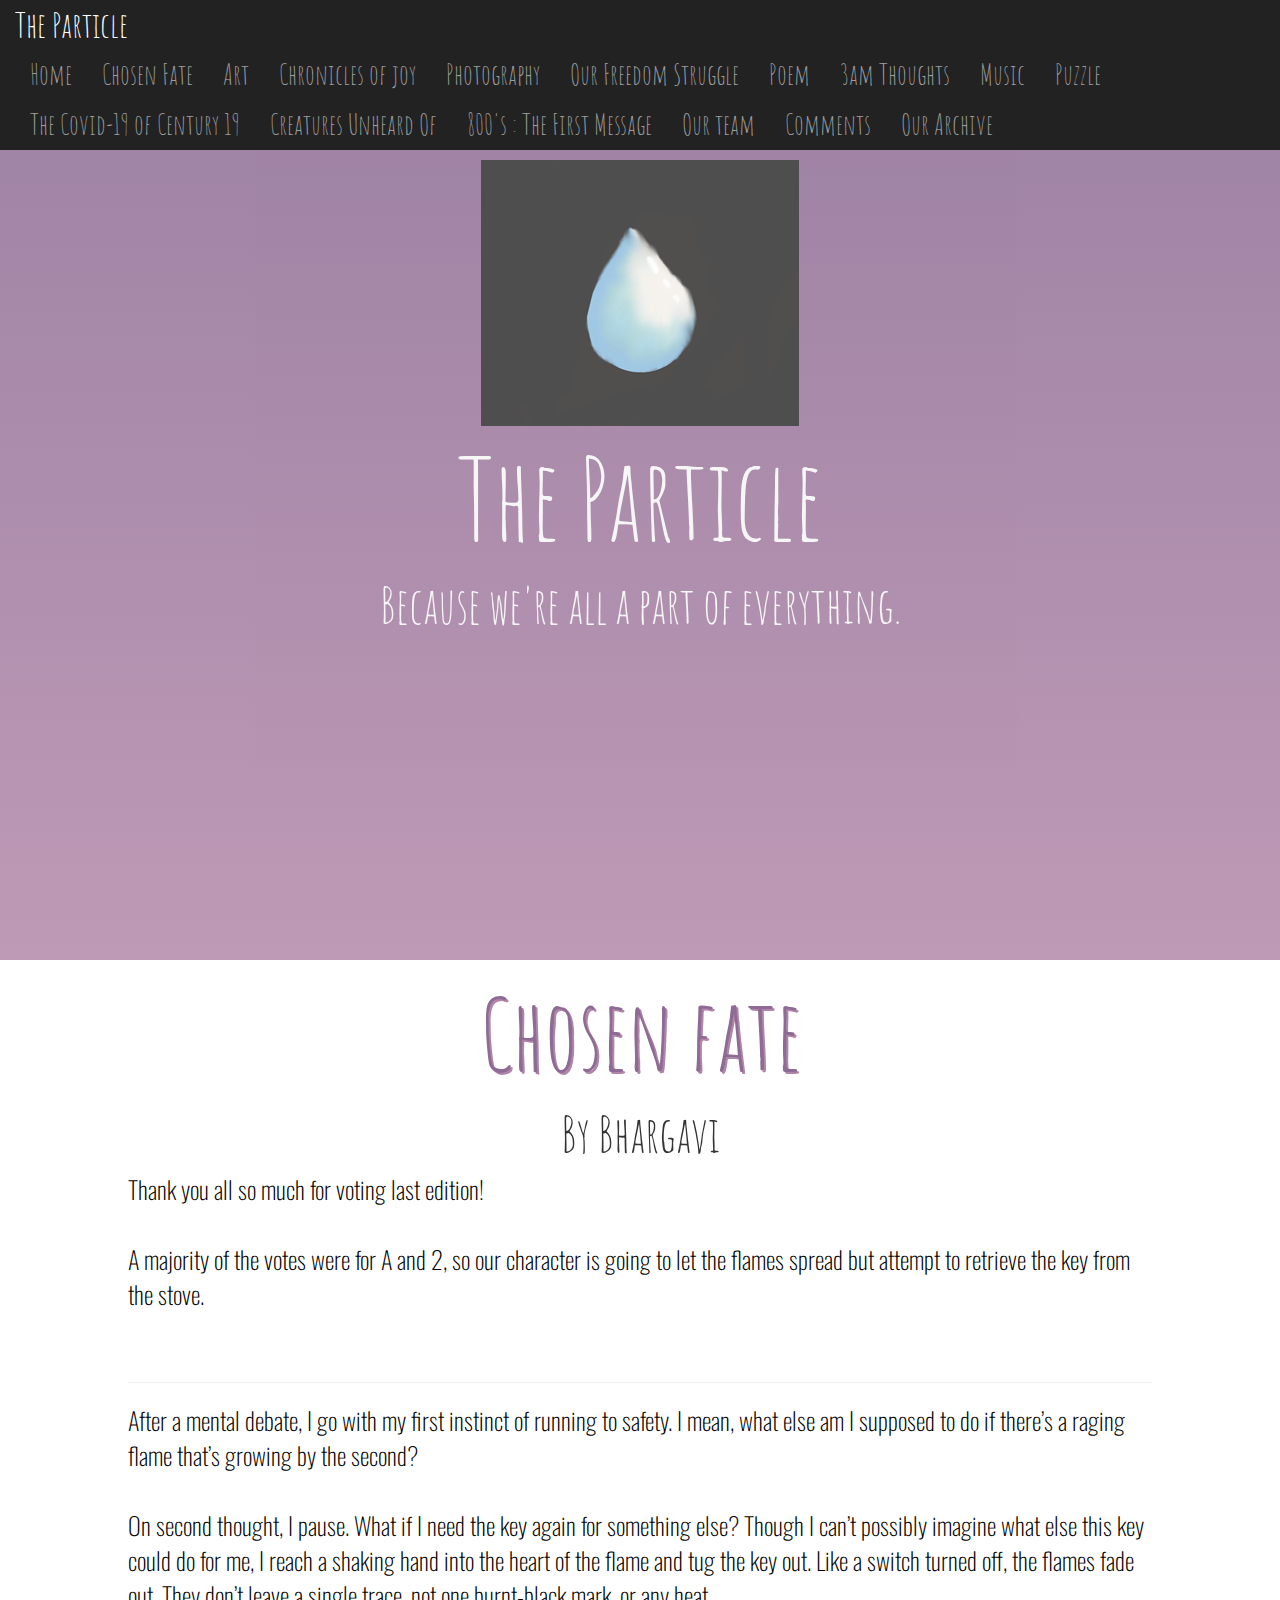
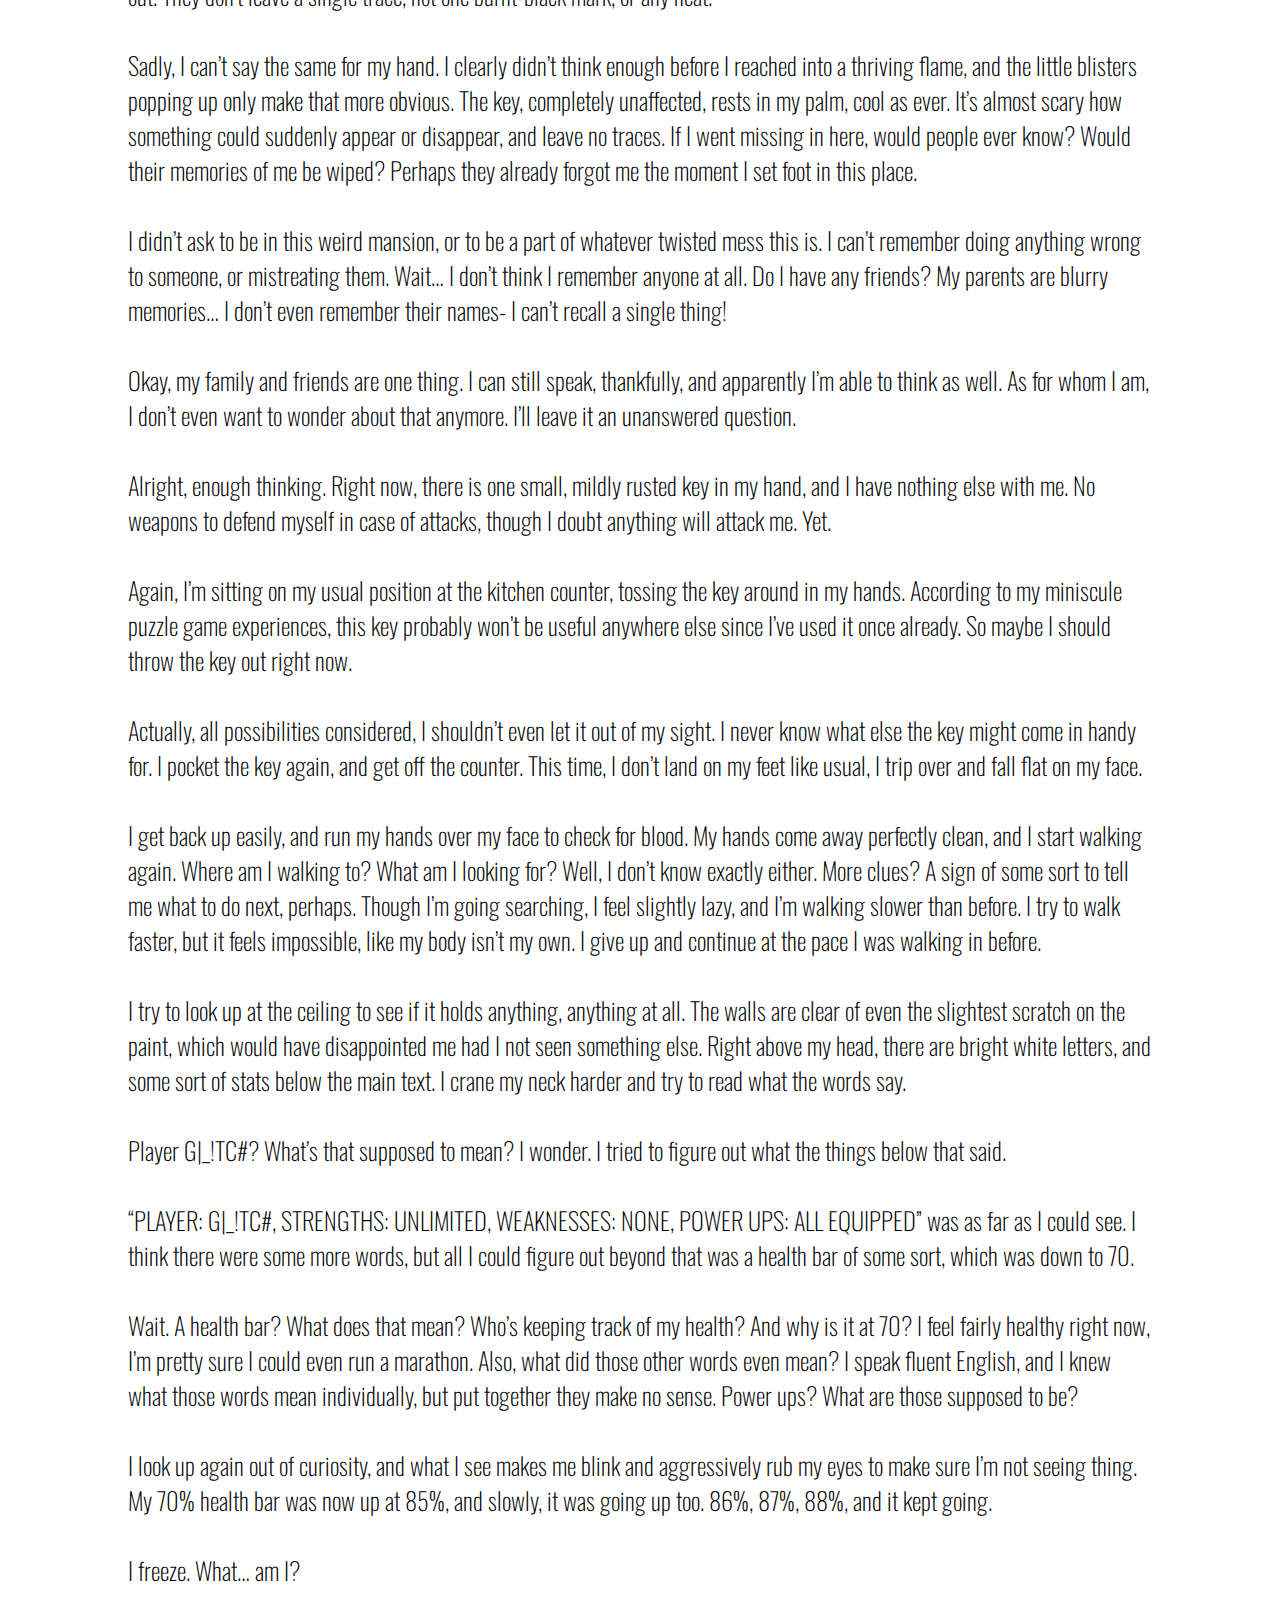
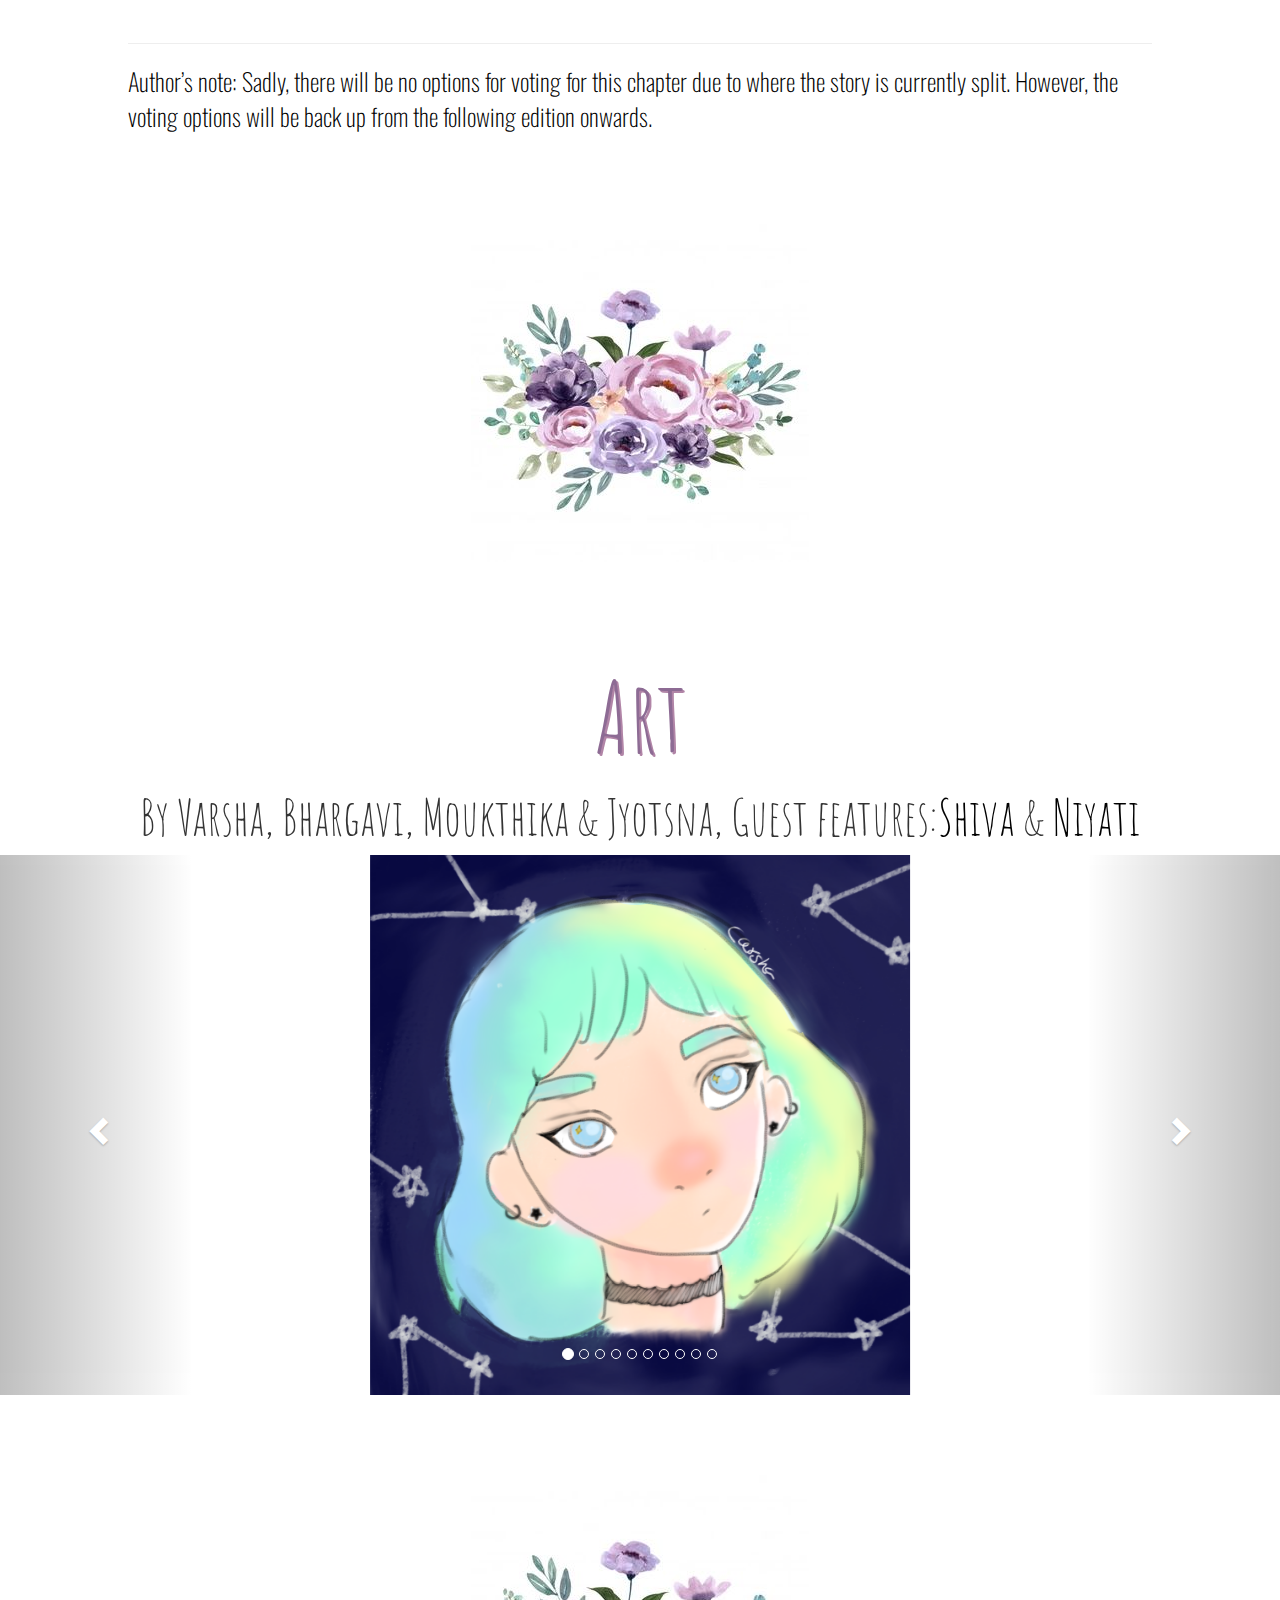
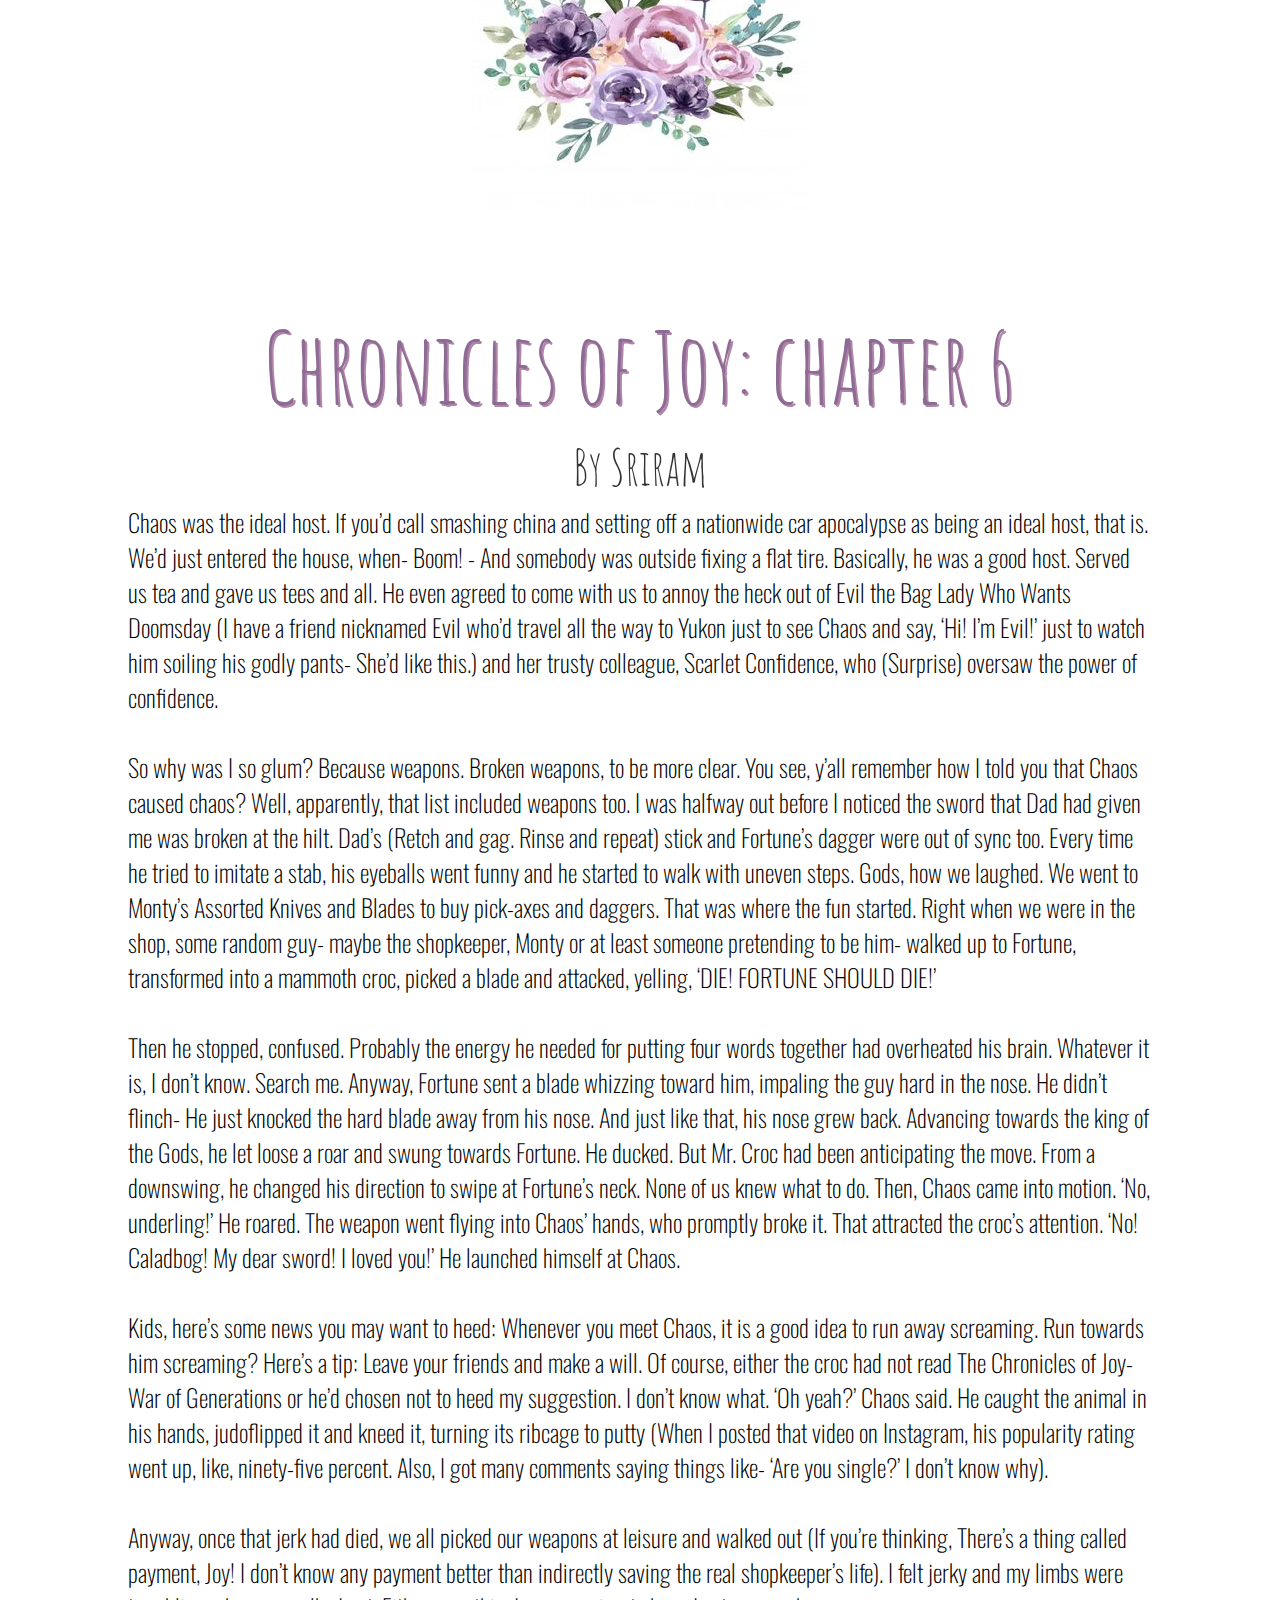
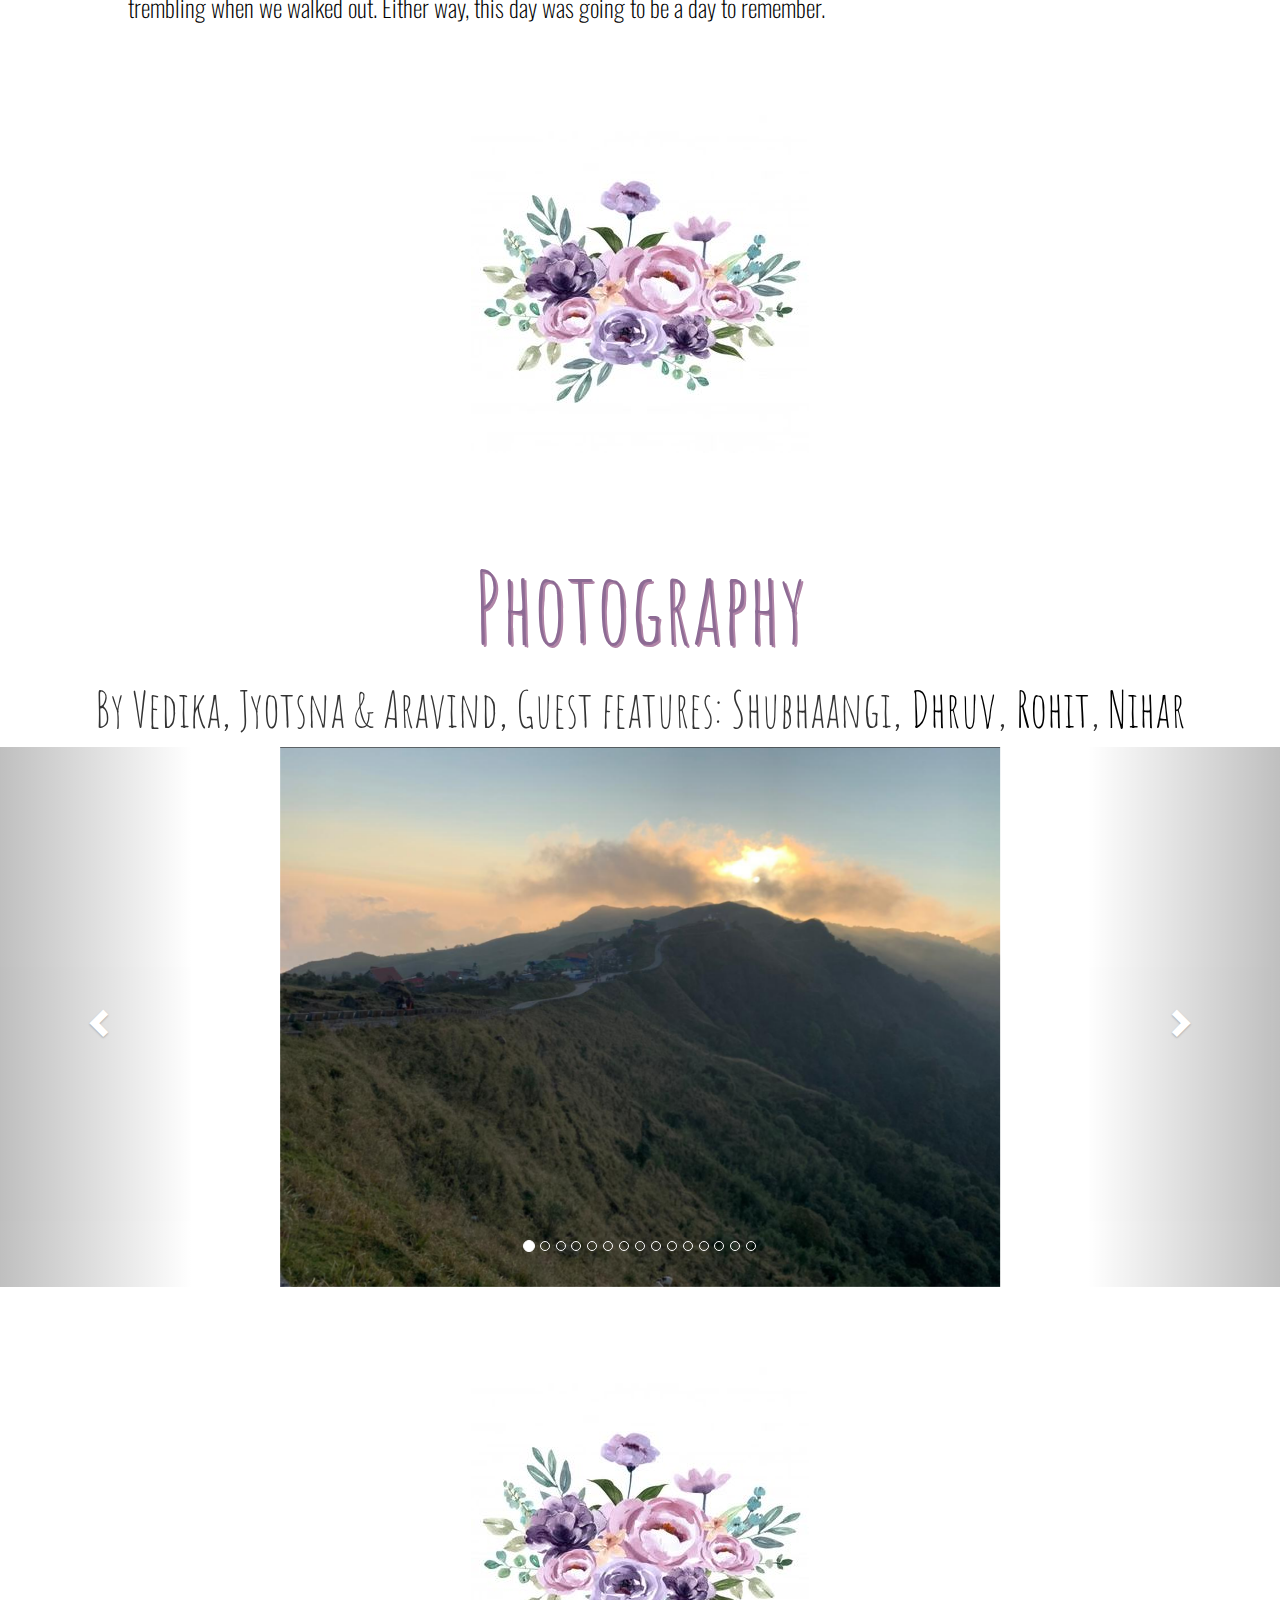
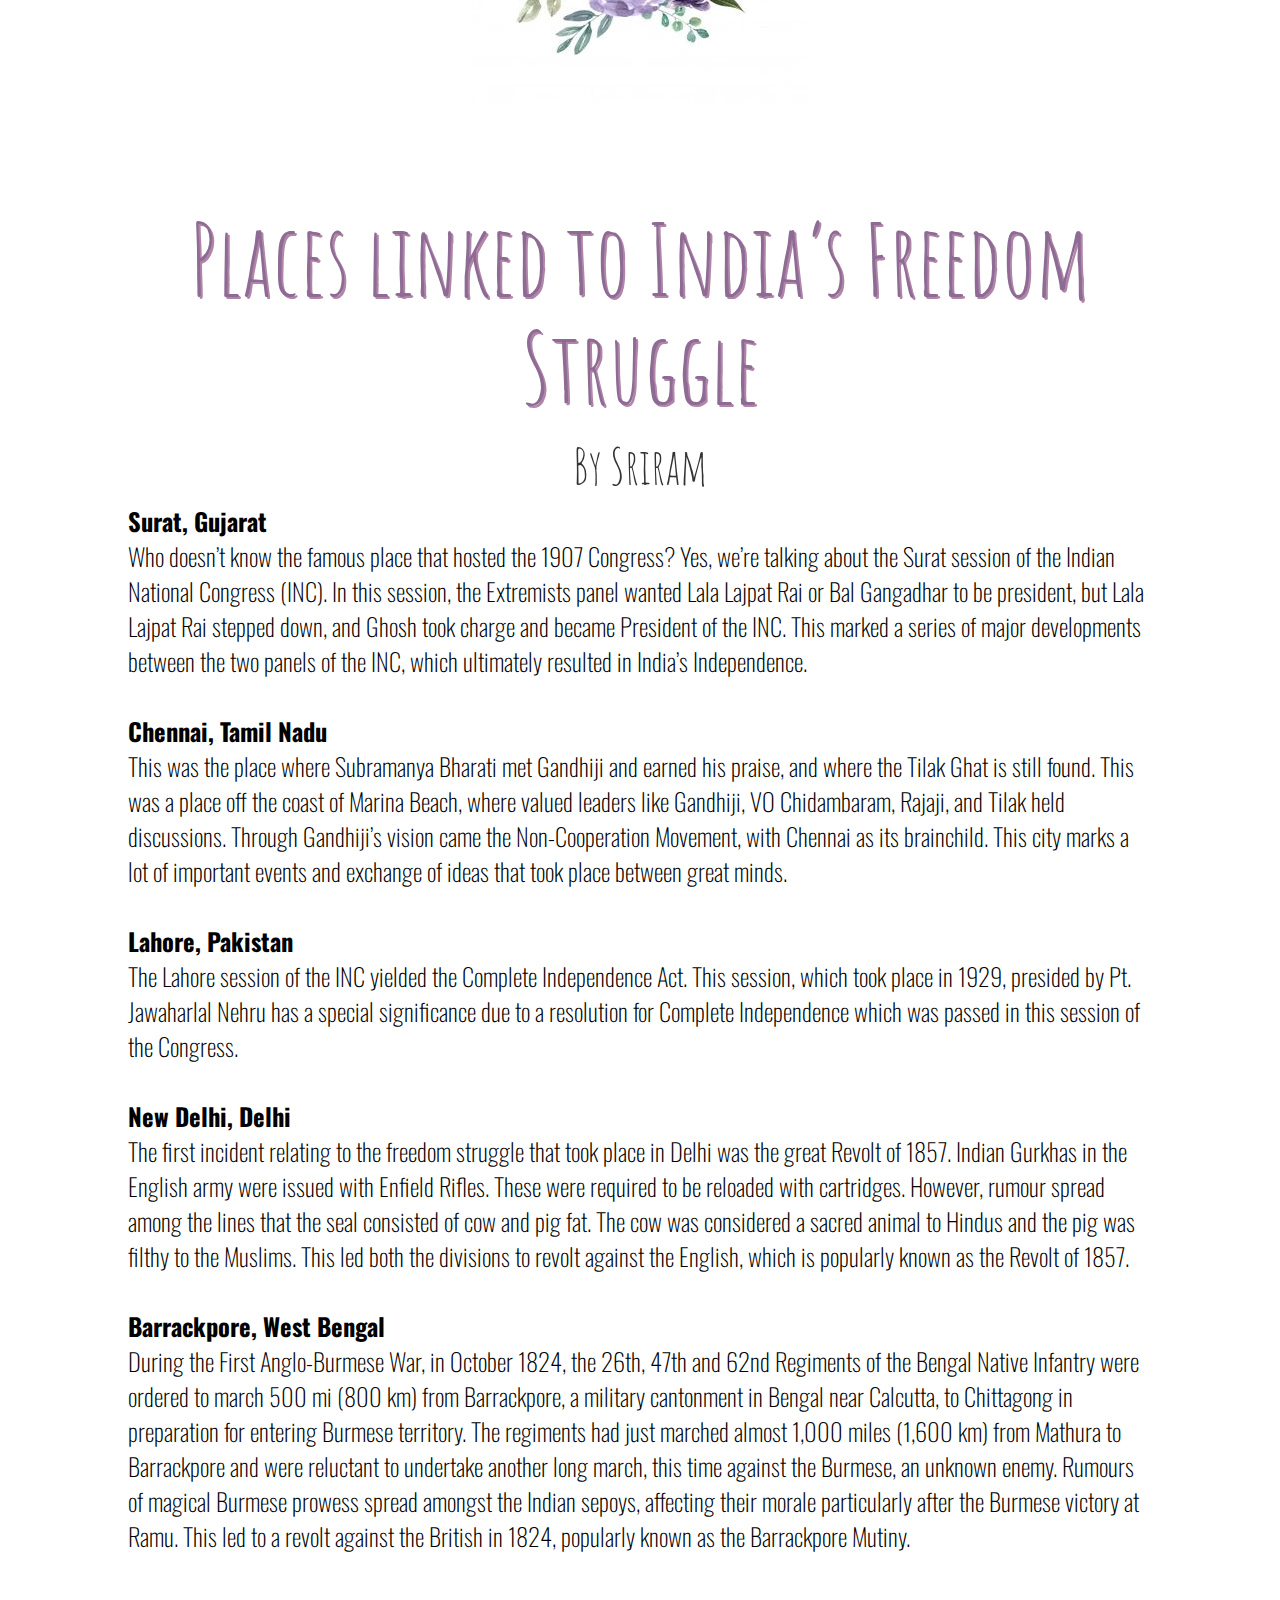
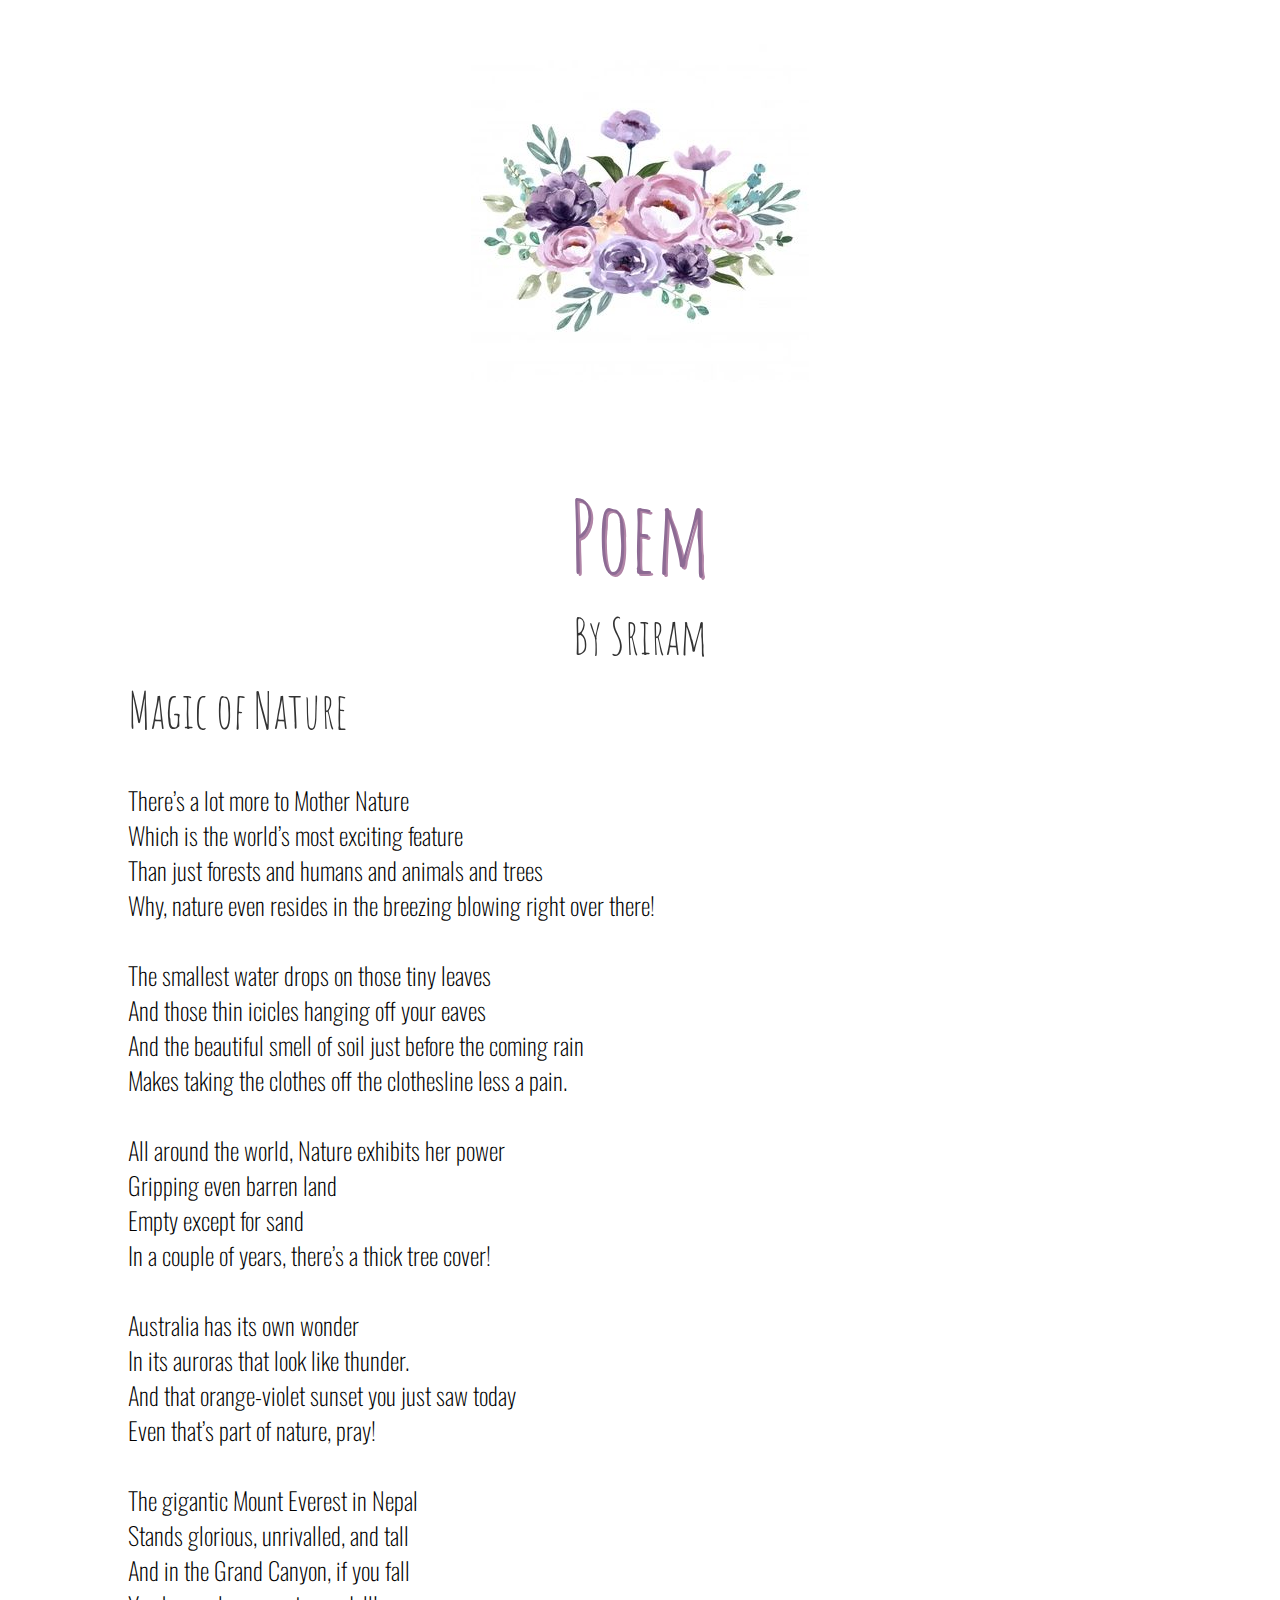
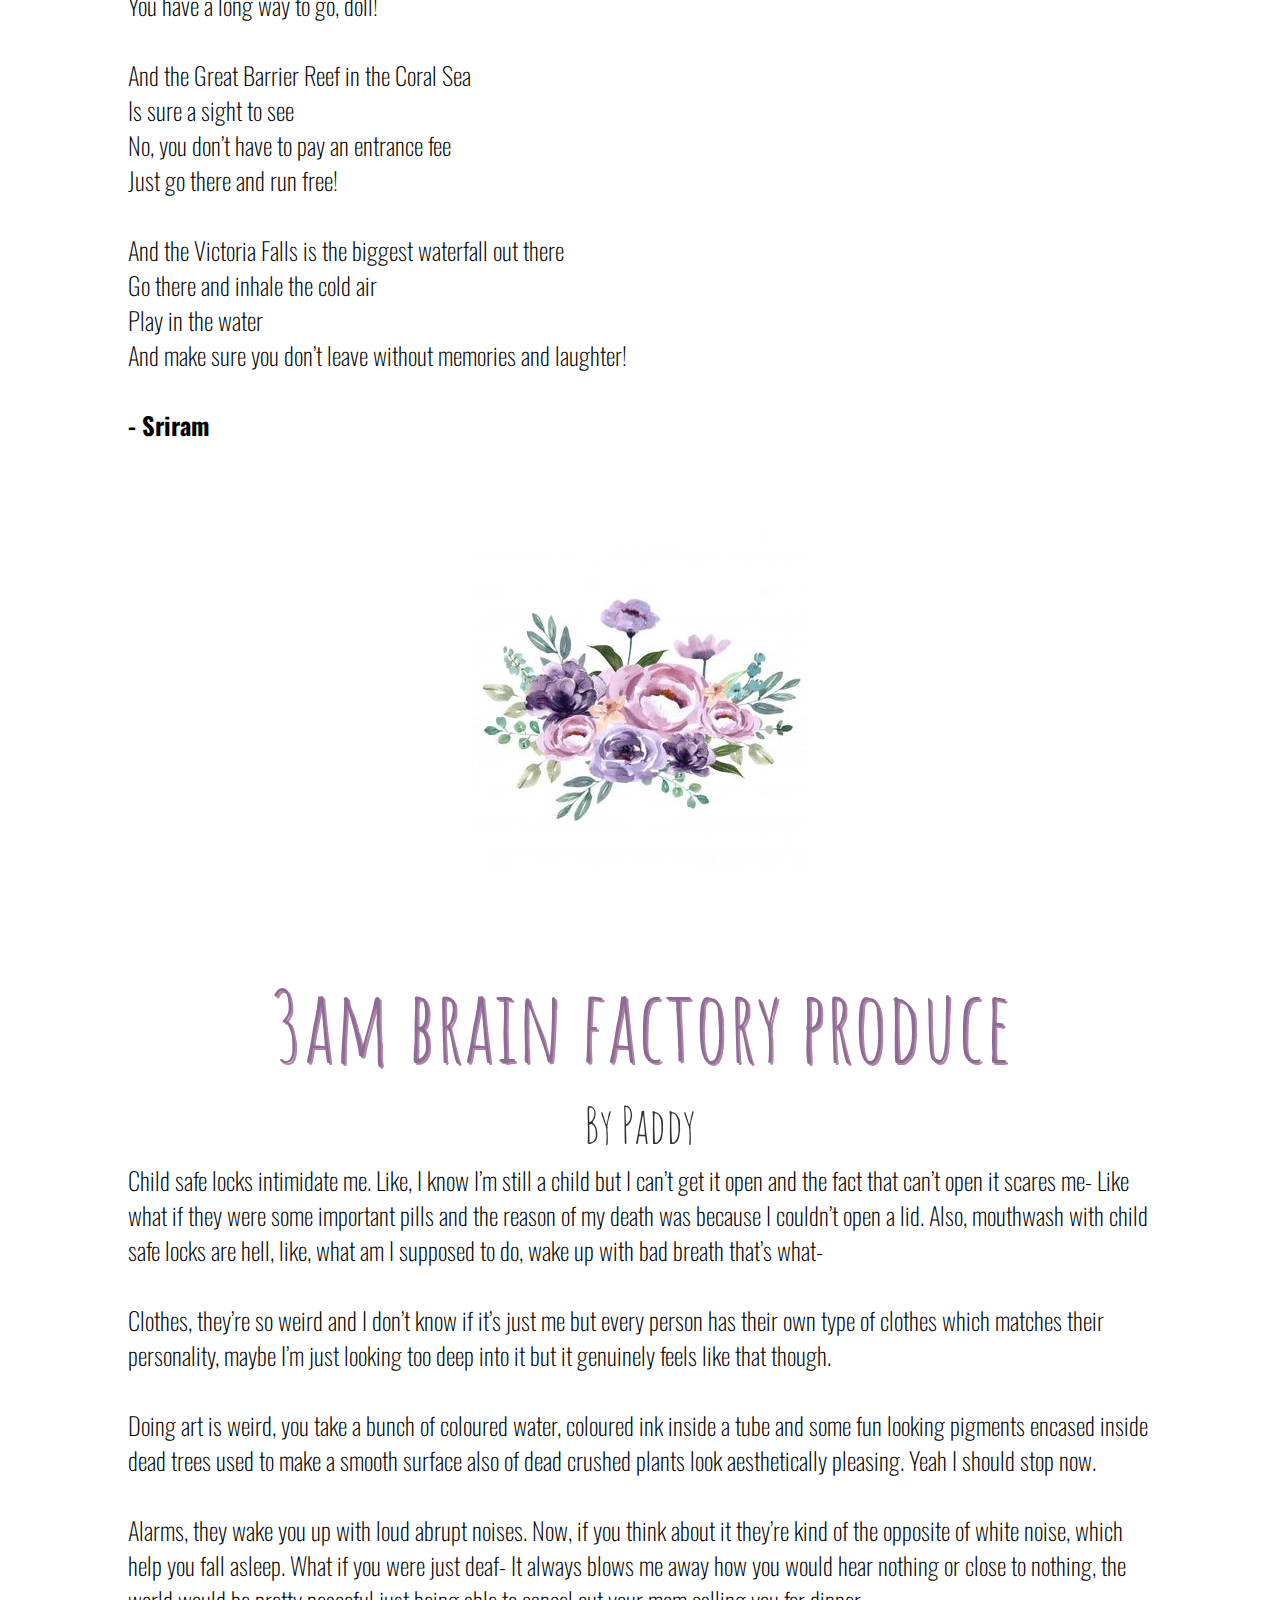
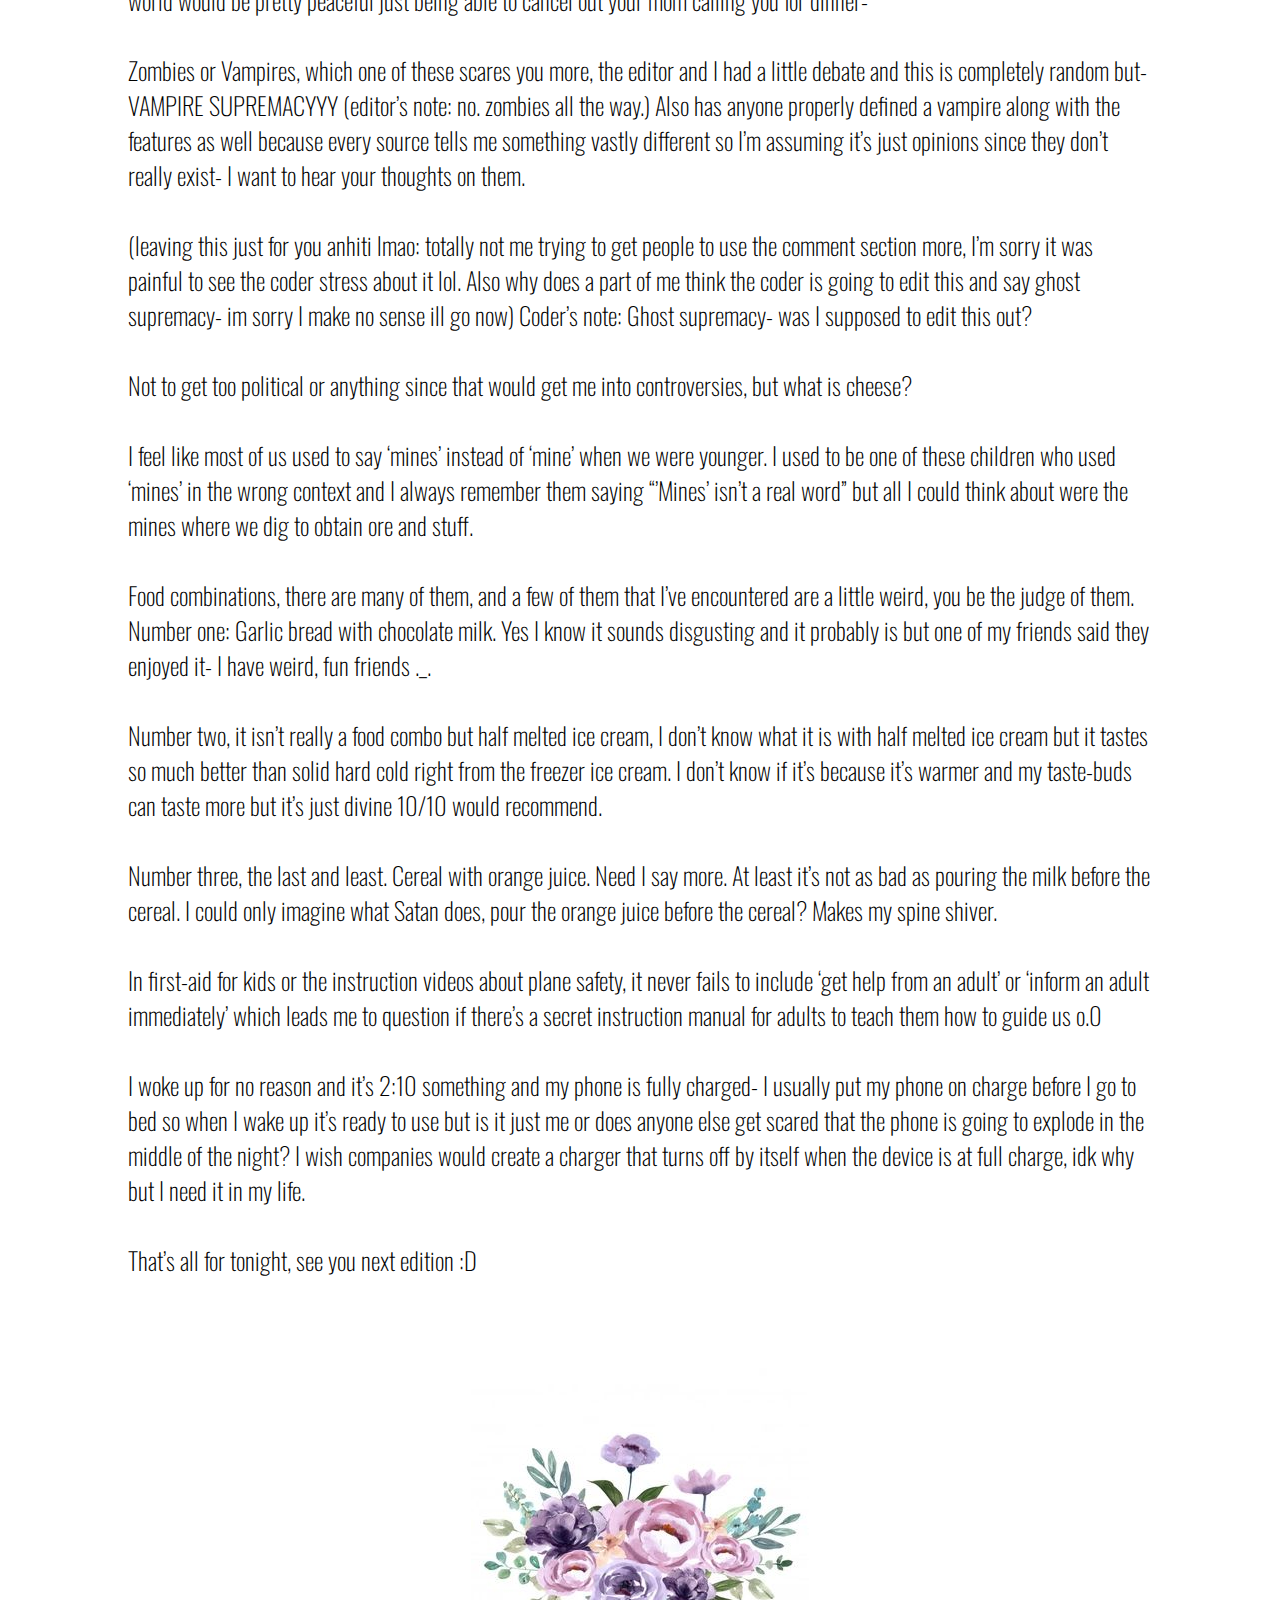
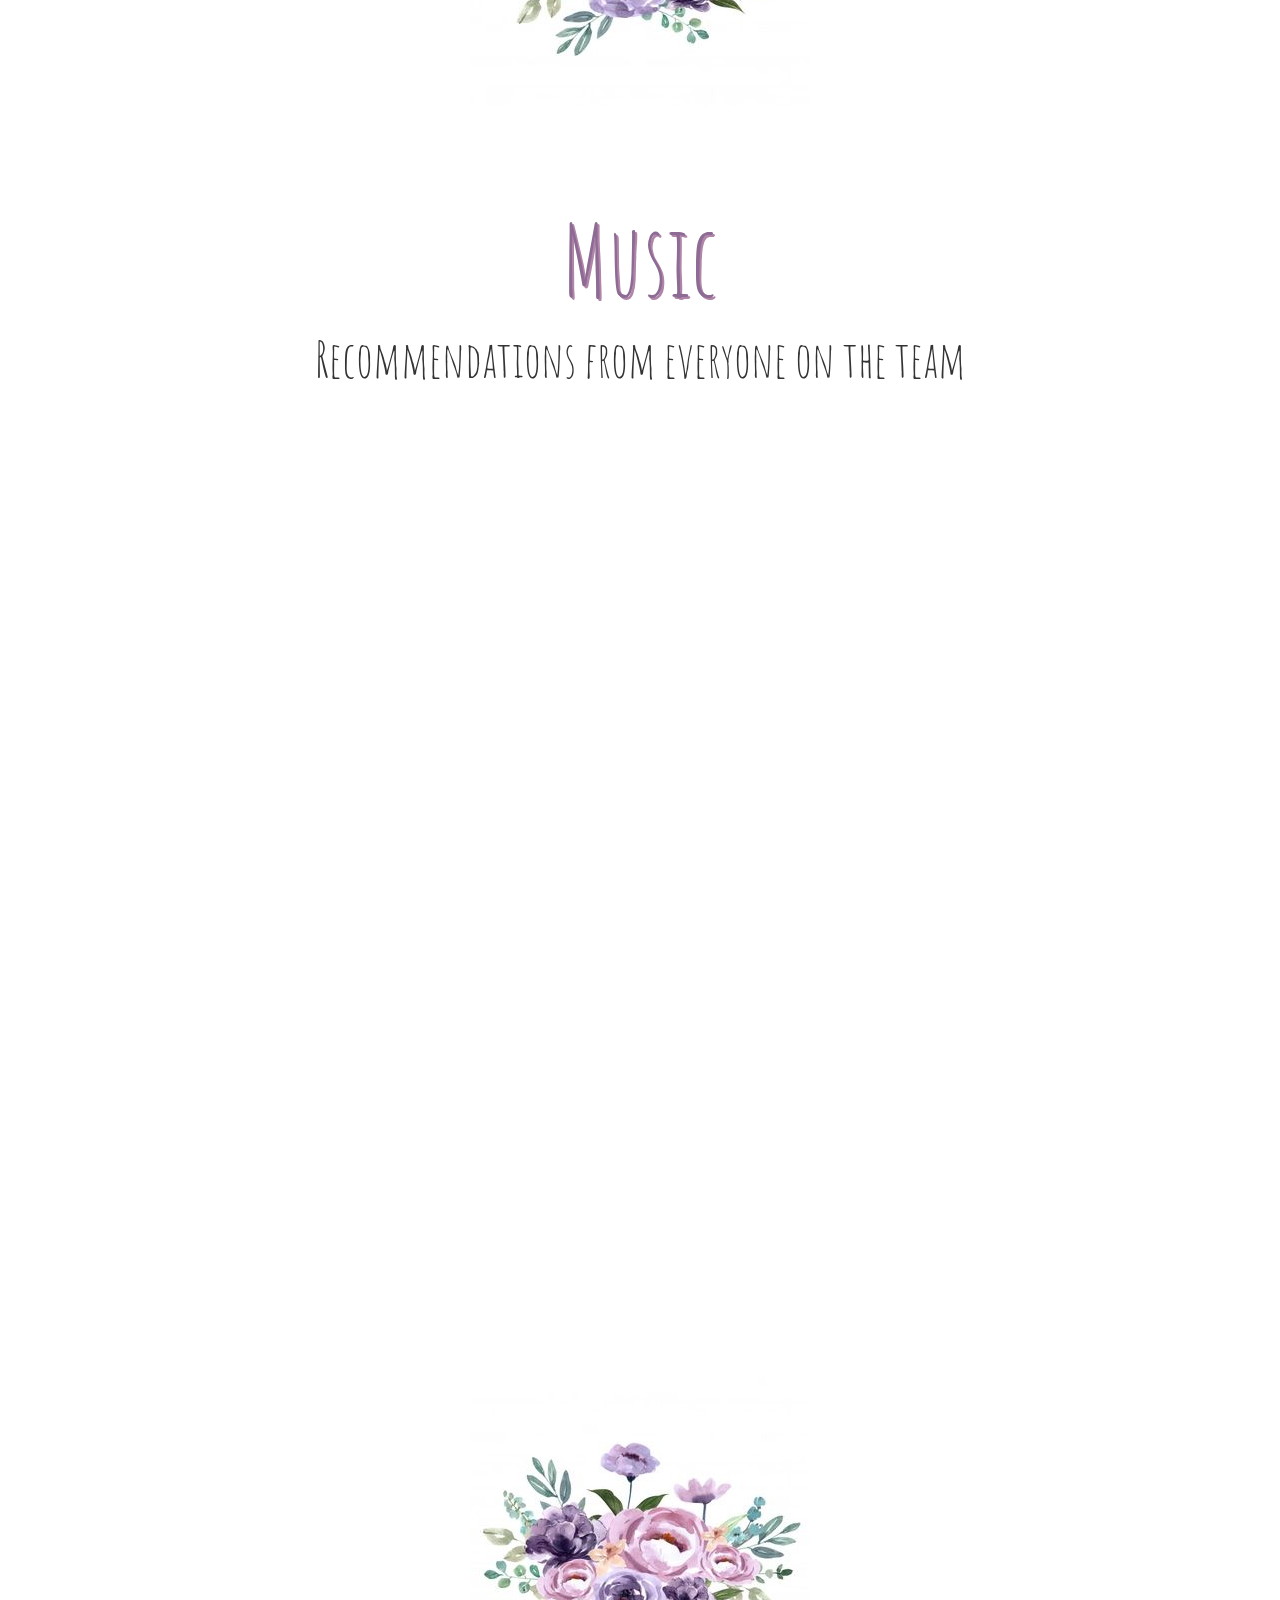
==== commit ad37181e: "Update index.html" ====
--- a/index.html
+++ b/index.html
@@ -33,12 +33,12 @@
                 <li><a href="#art">Art</a></li>
                 <li><a href="#sriram">Chronicles of joy</a></li>
                 <li><a href="#photography">Photography</a></li>
-                <li><a href="#sriram1">Places linked to India's freedom struggle</a></li>
+                <li><a href="#sriram1">Our Freedom Struggle</a></li>
                 <li><a href="#poems">Poem</a></li>
                 <li><a href="#amthoughts">3am Thoughts</a></li>
                 <li><a href="#Music">Music</a></li>
                 <li><a href="#puzzles">Puzzle</a></li>
-                <li><a href="#Aadhav">The Covid-19 of the 19th century</a></li>
+                <li><a href="#Aadhav">The Covid-19 of Century 19</a></li>
                 <li><a href="#CreaturesUnheardOf">Creatures Unheard Of</a></li>
                 <li><a href="#space_gods">800's : The First Message</a></li>
                 <li><a href="#about_us">Our team</a></li>
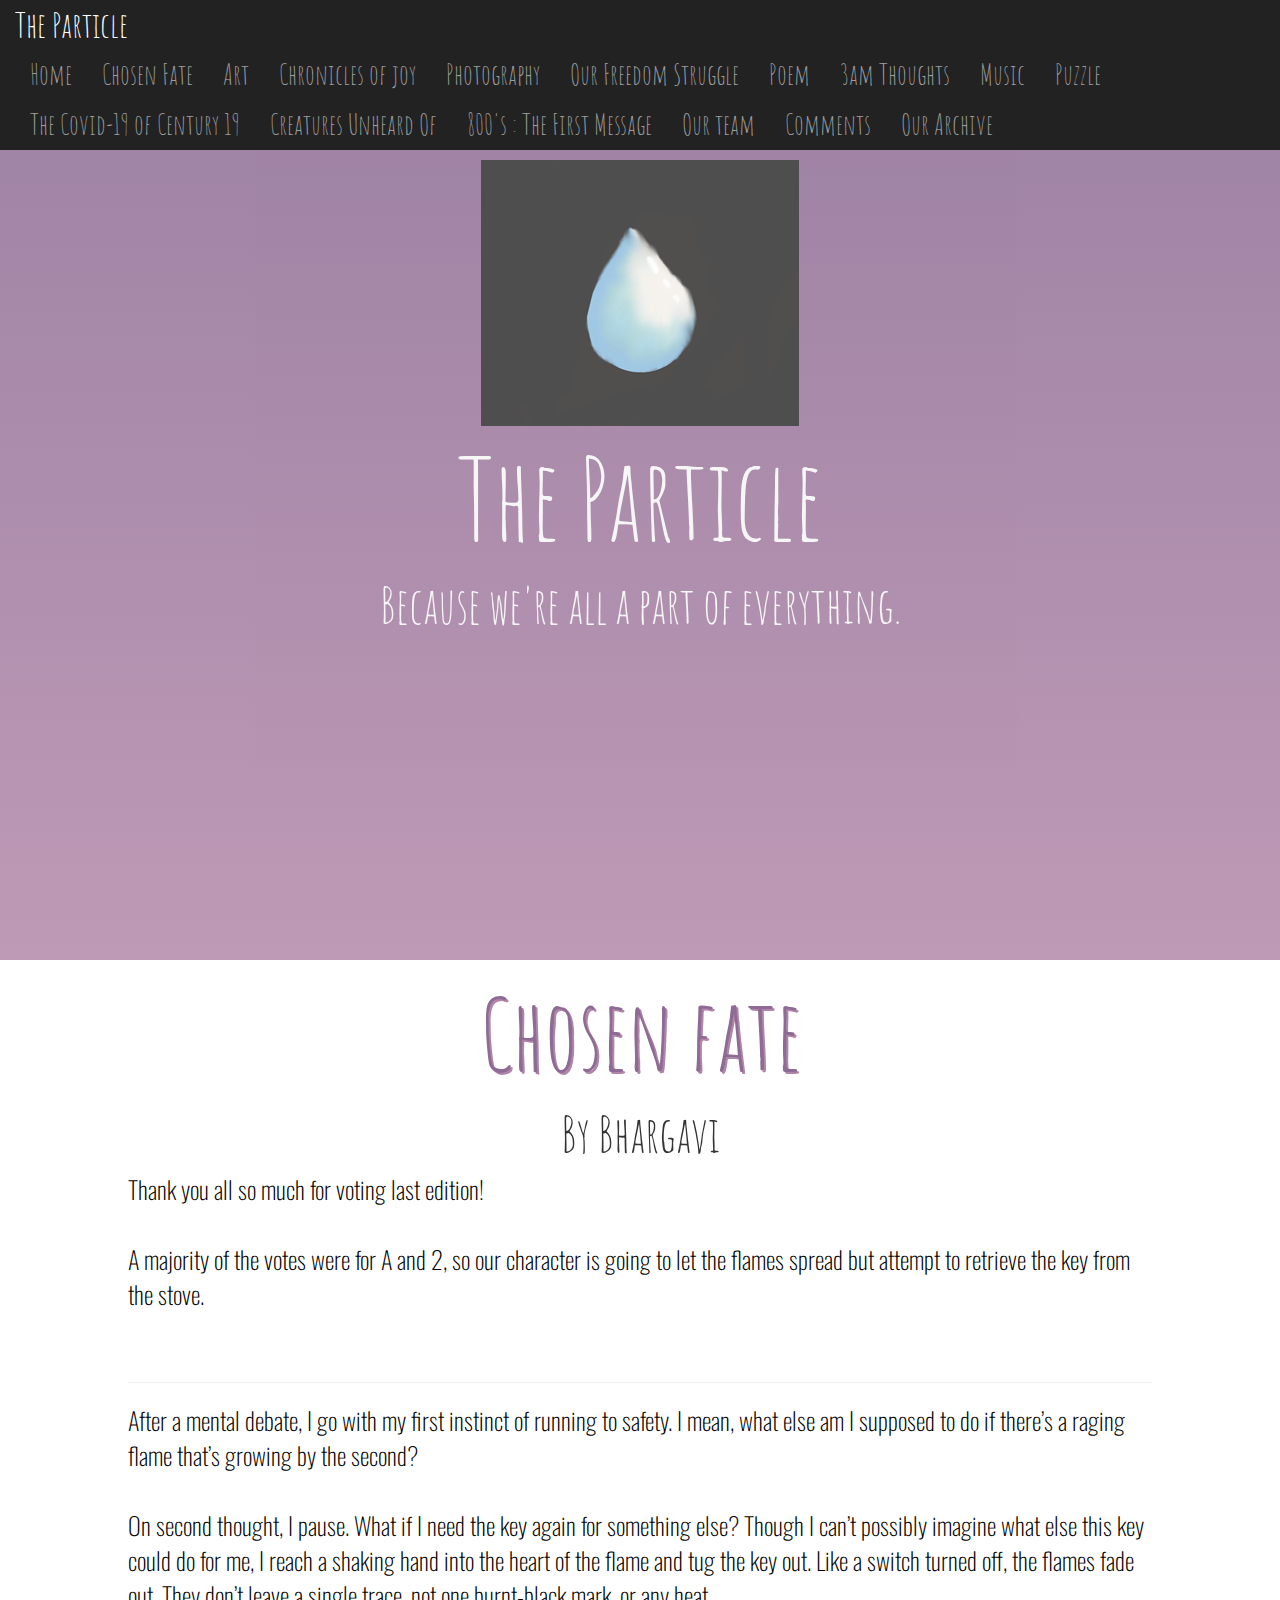
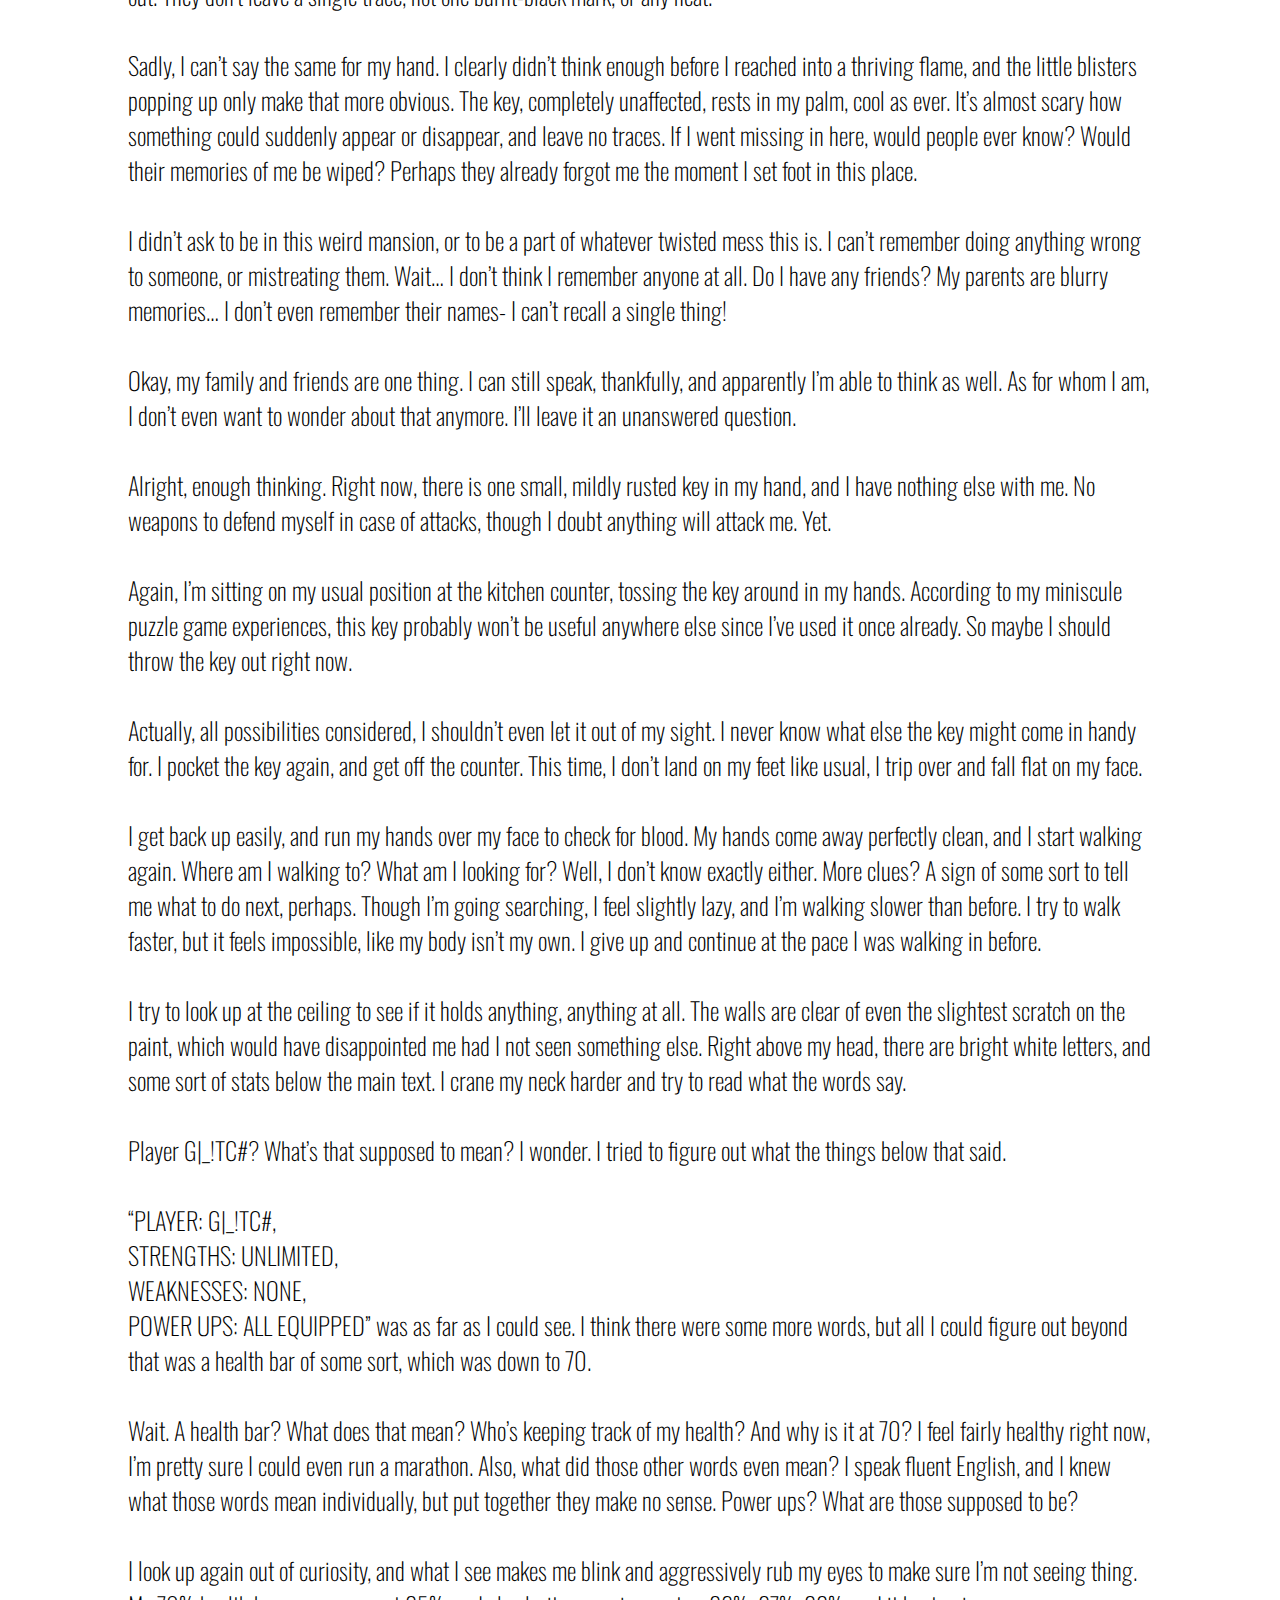
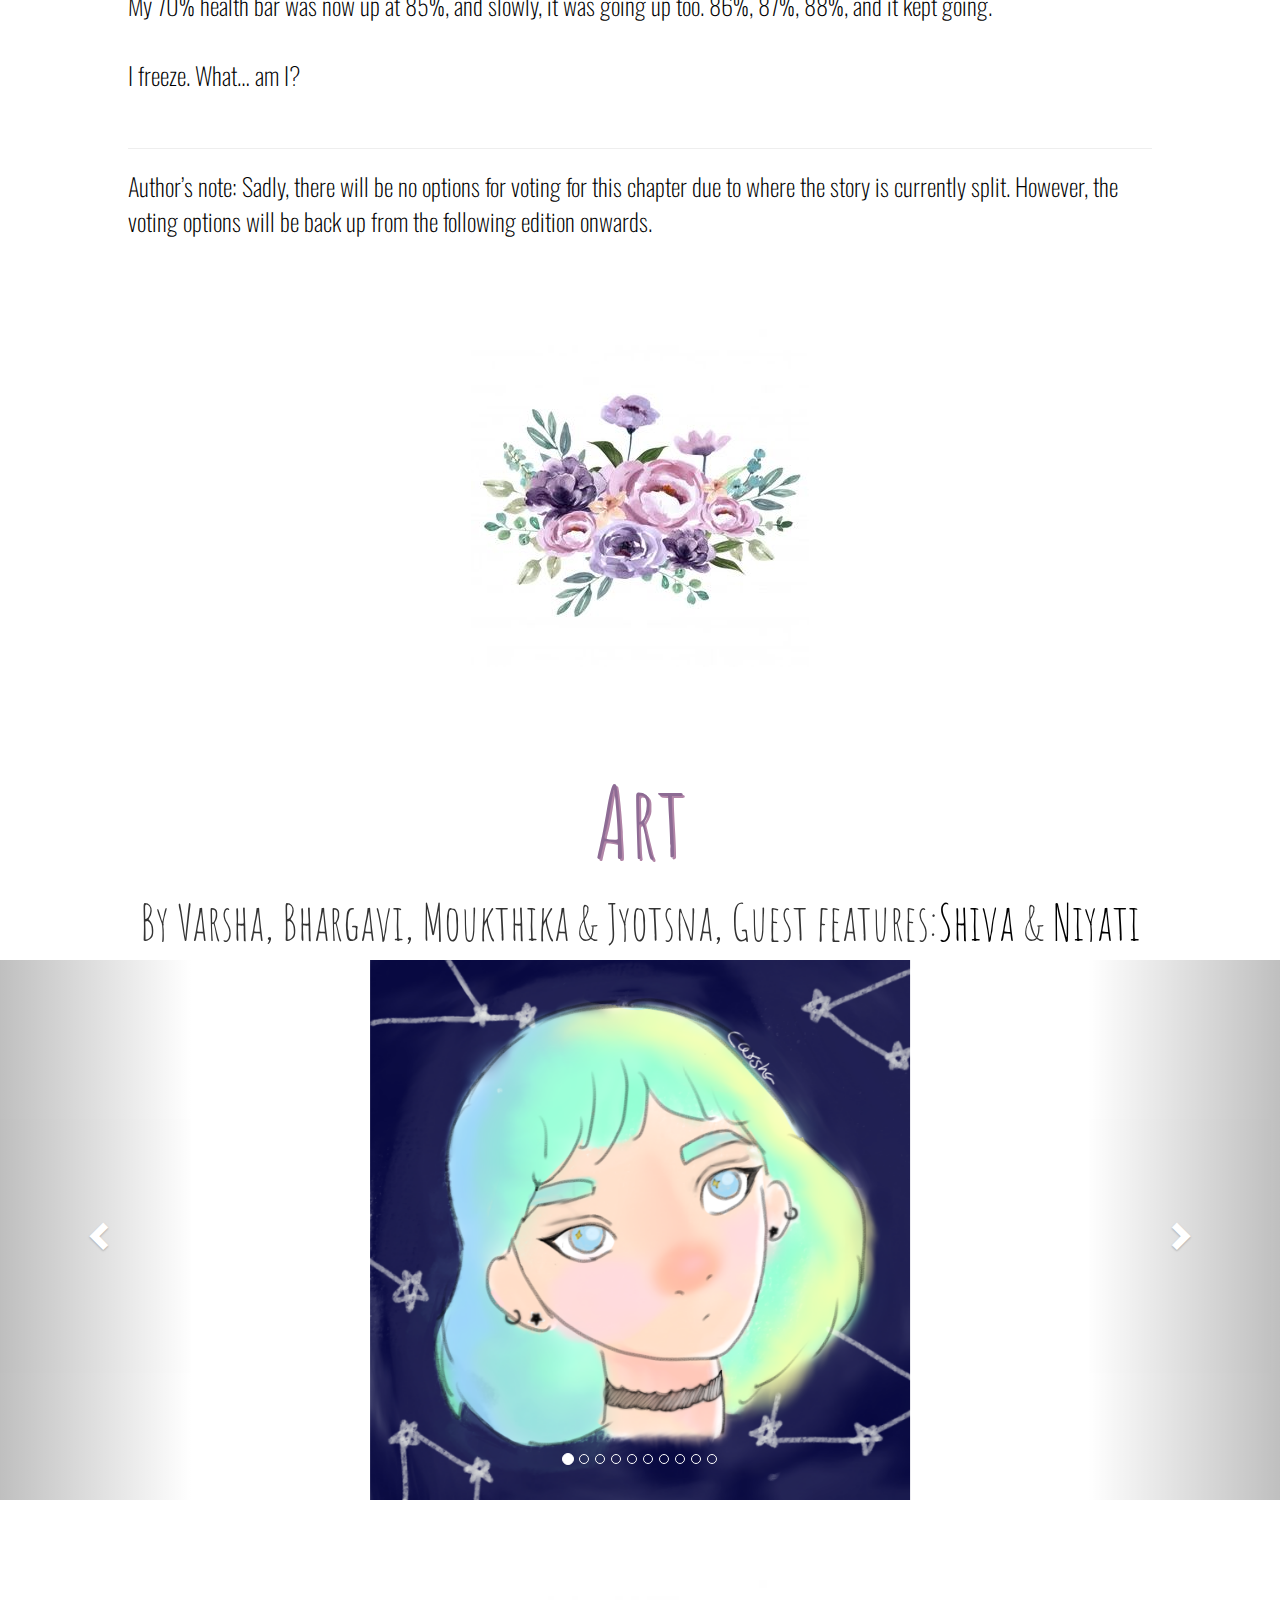
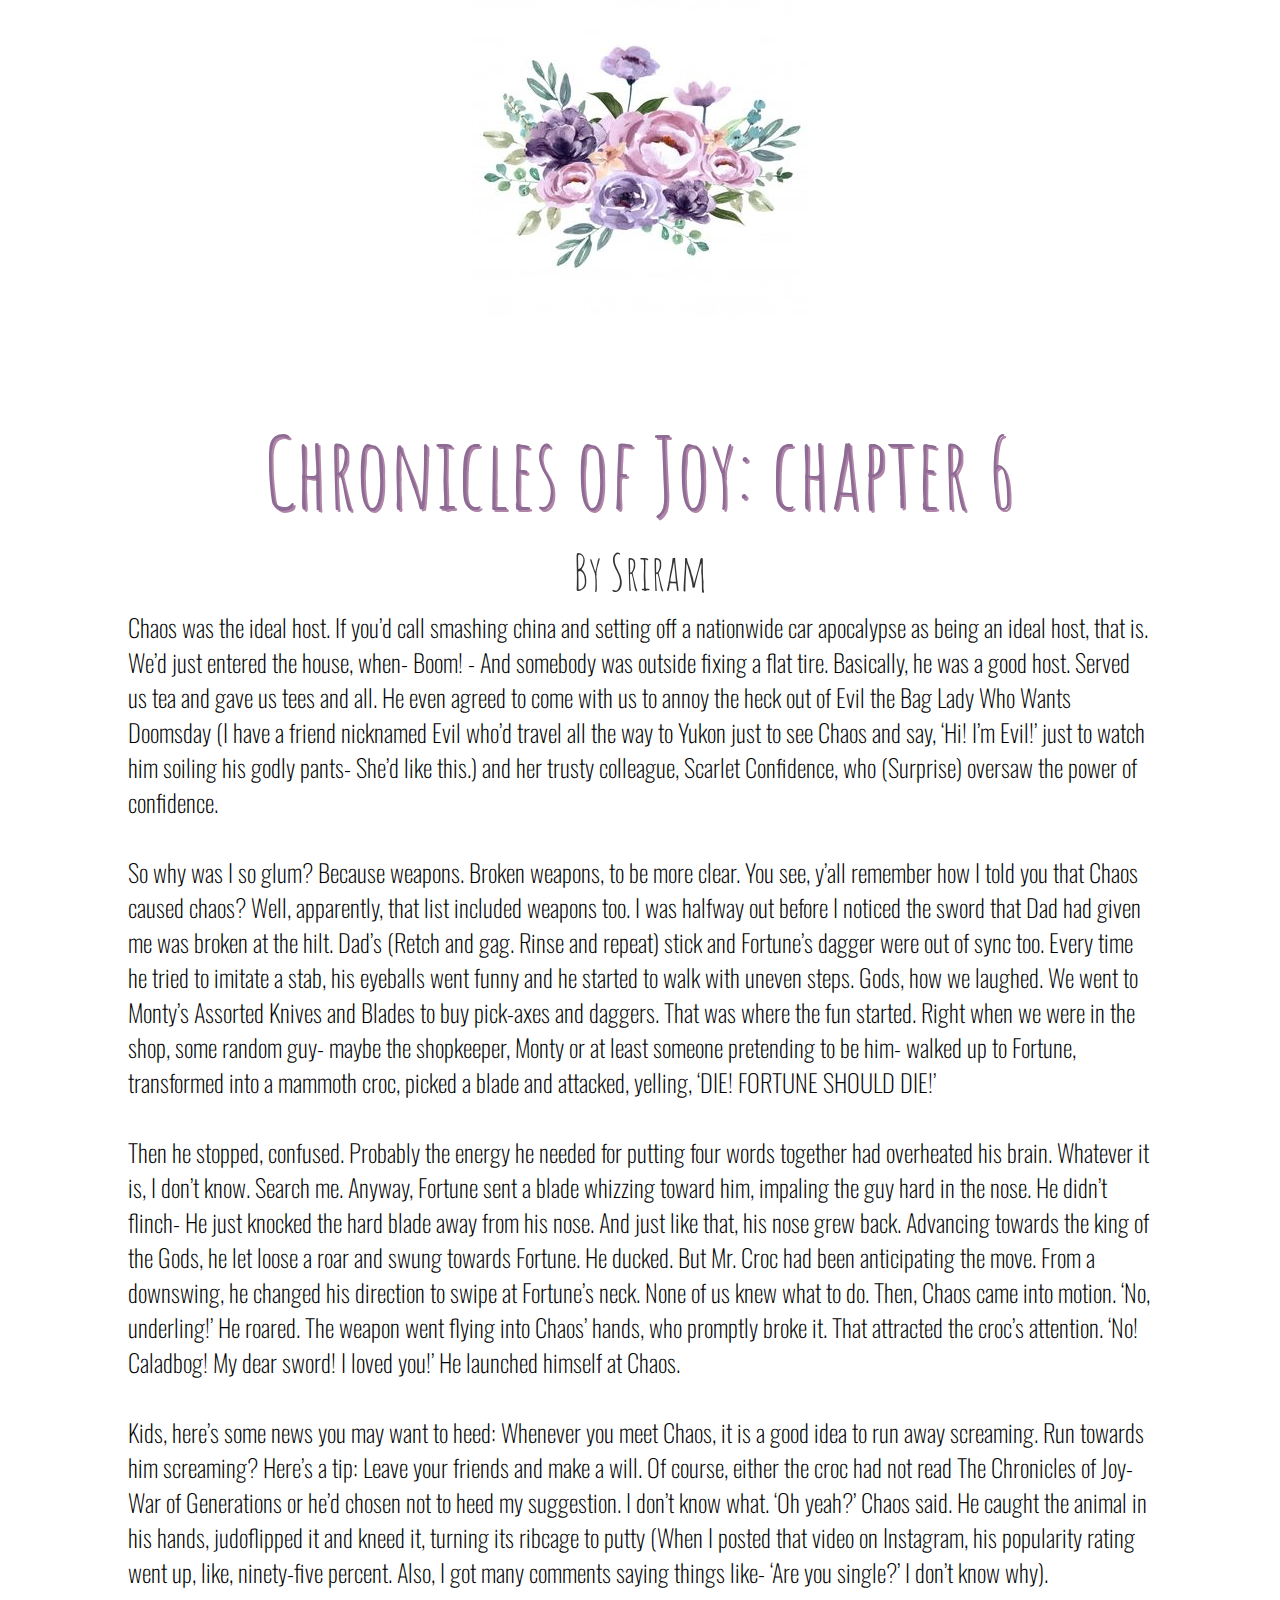
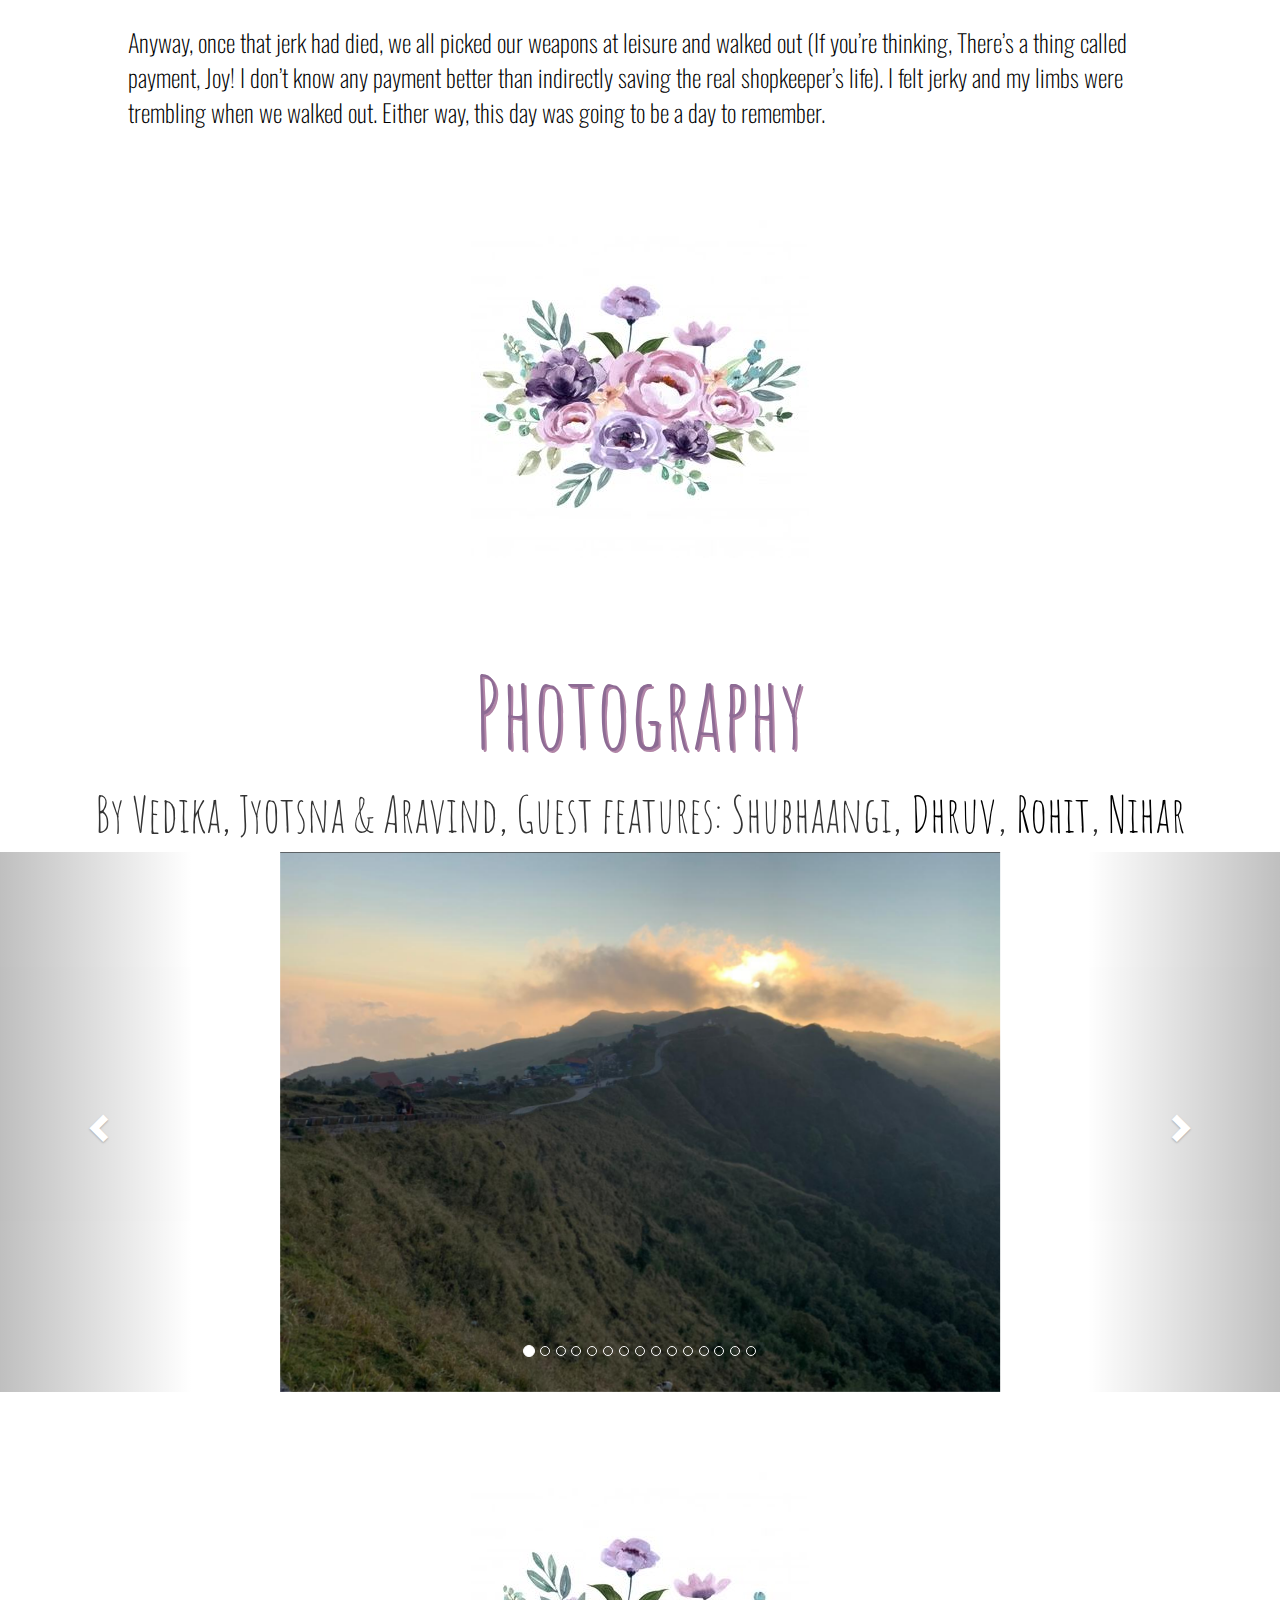
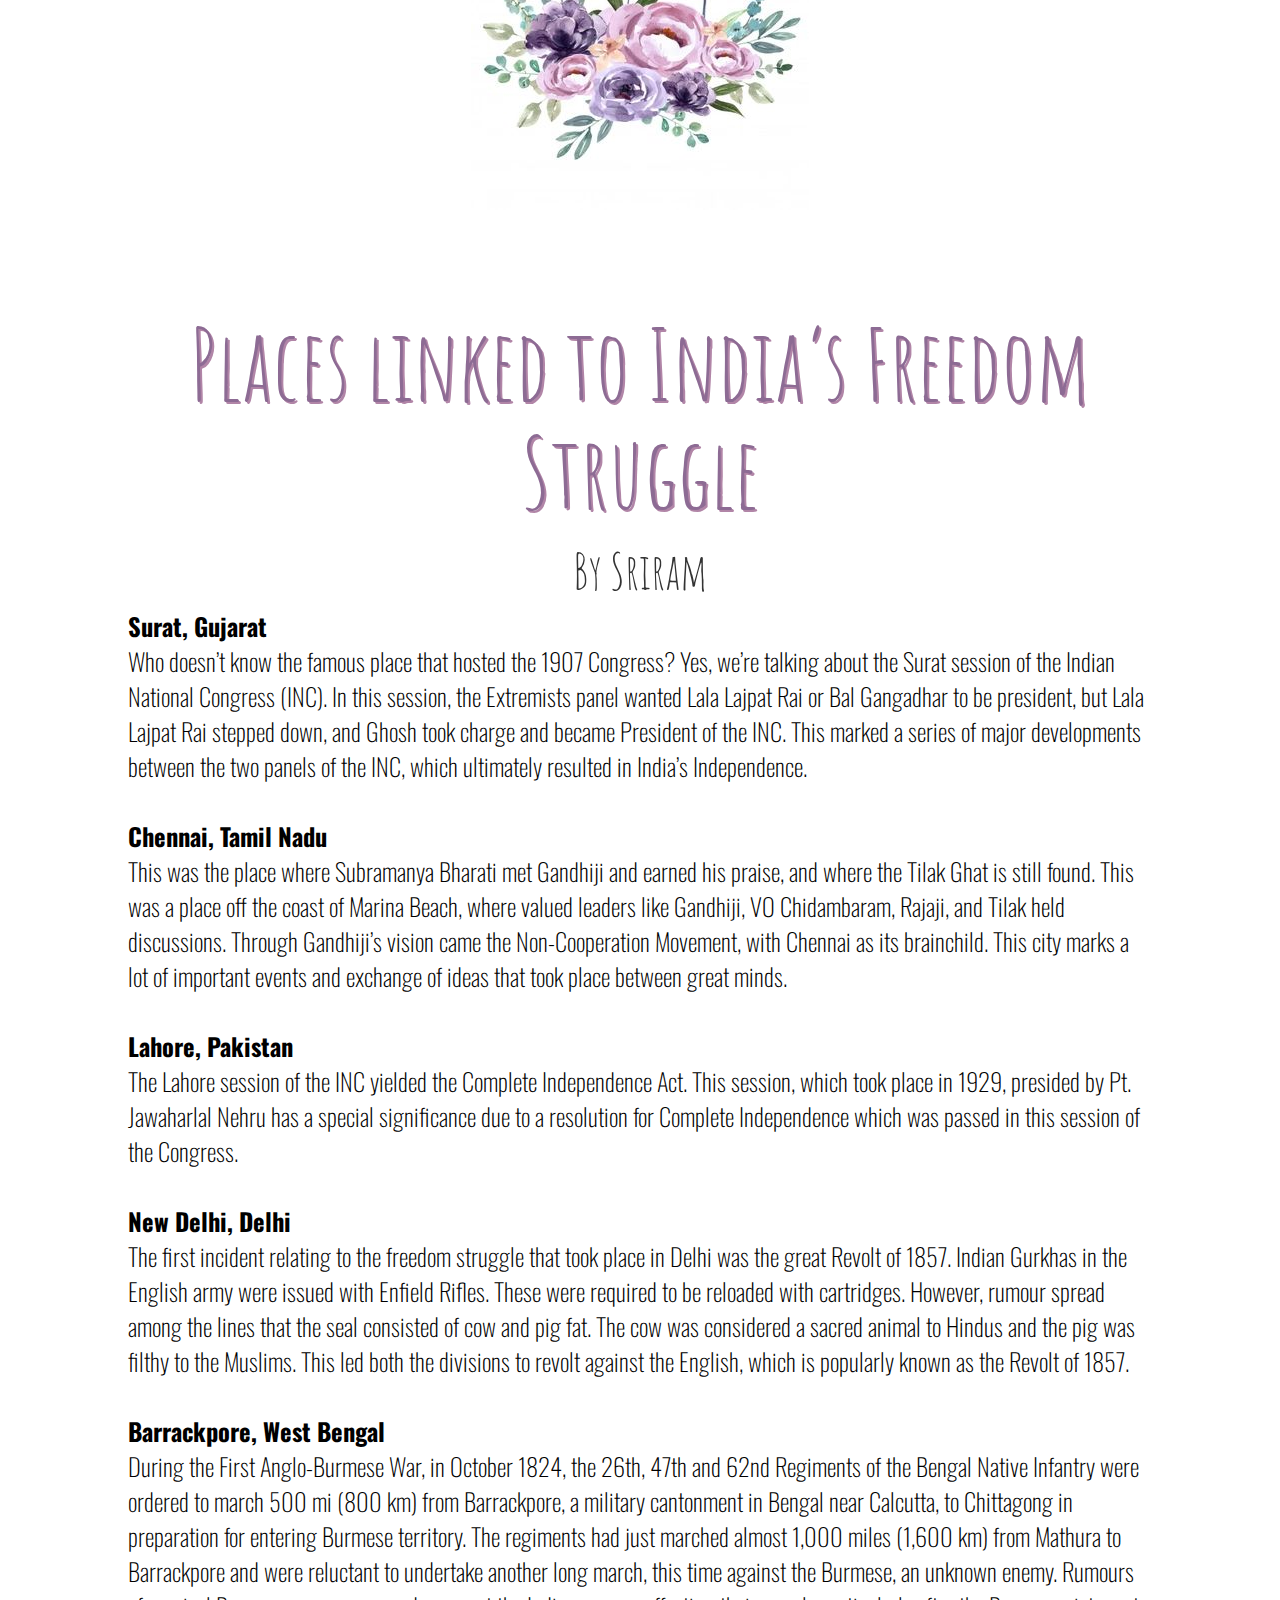
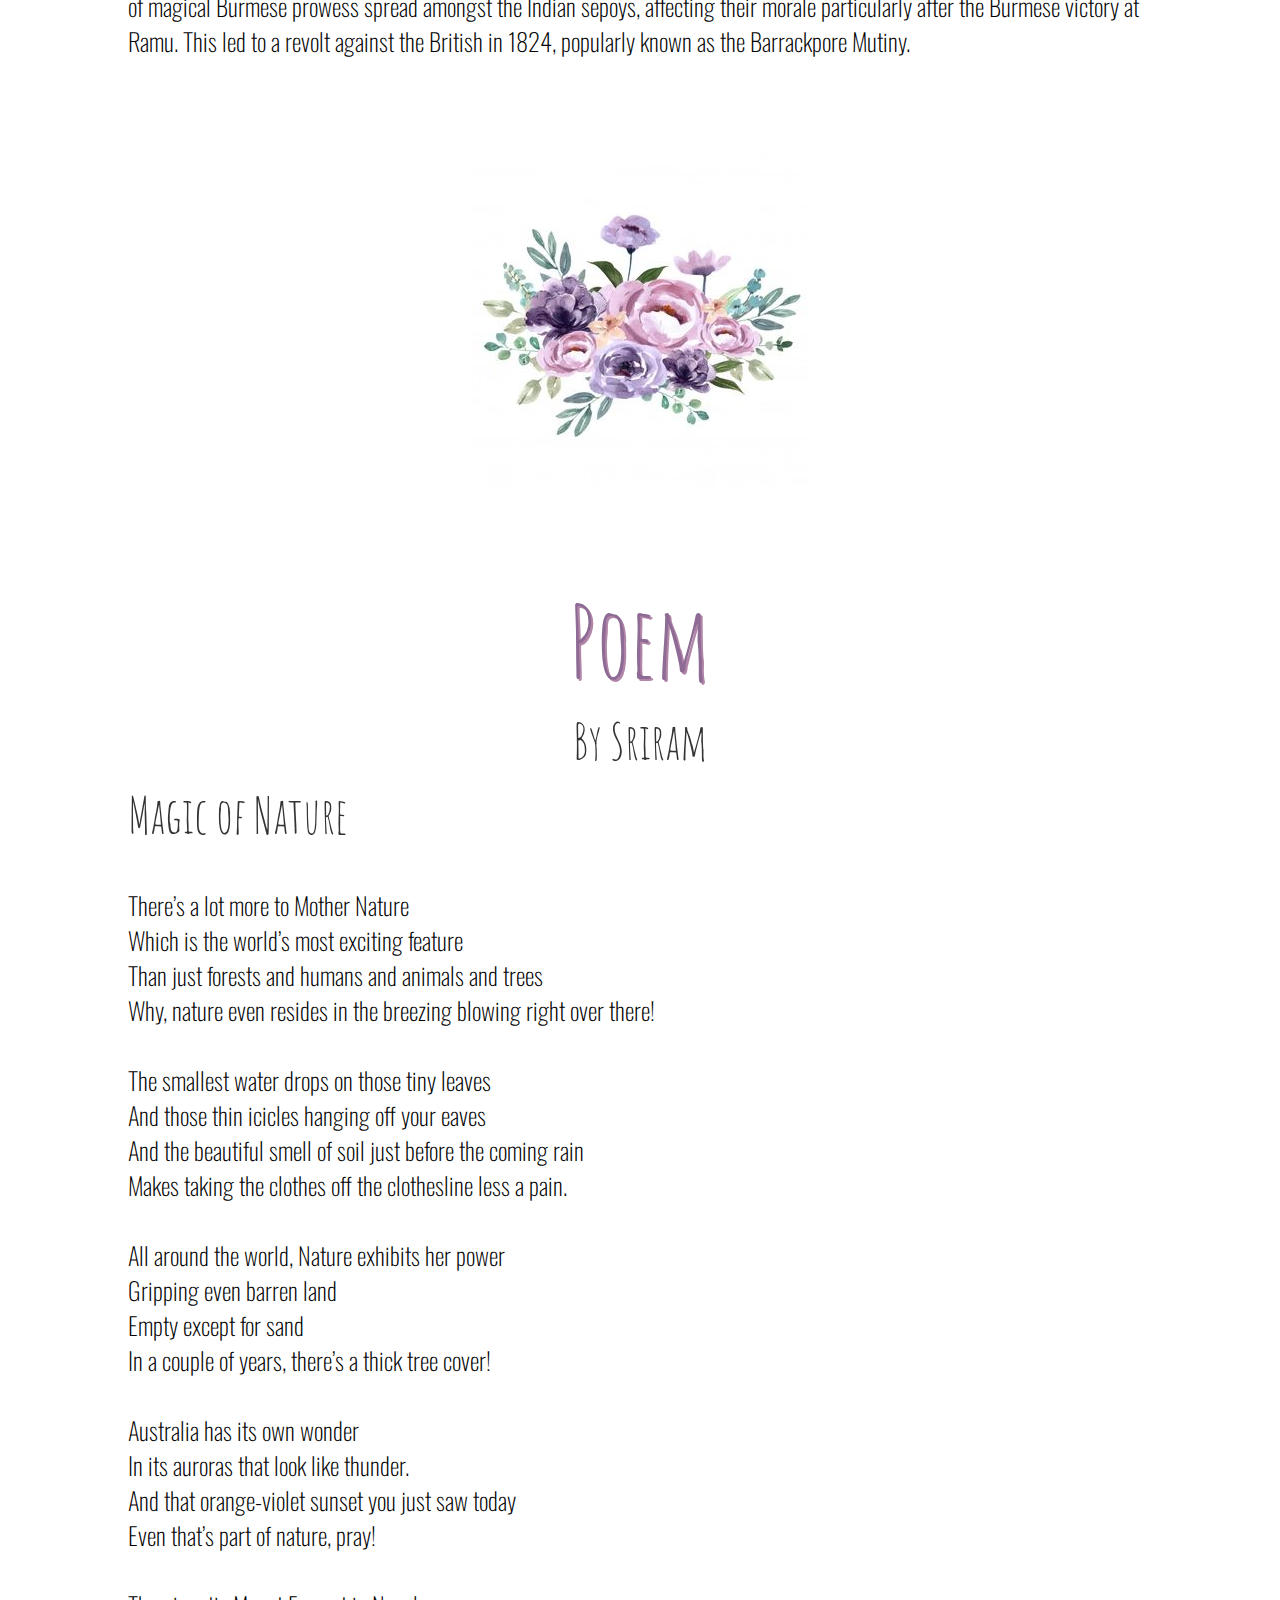
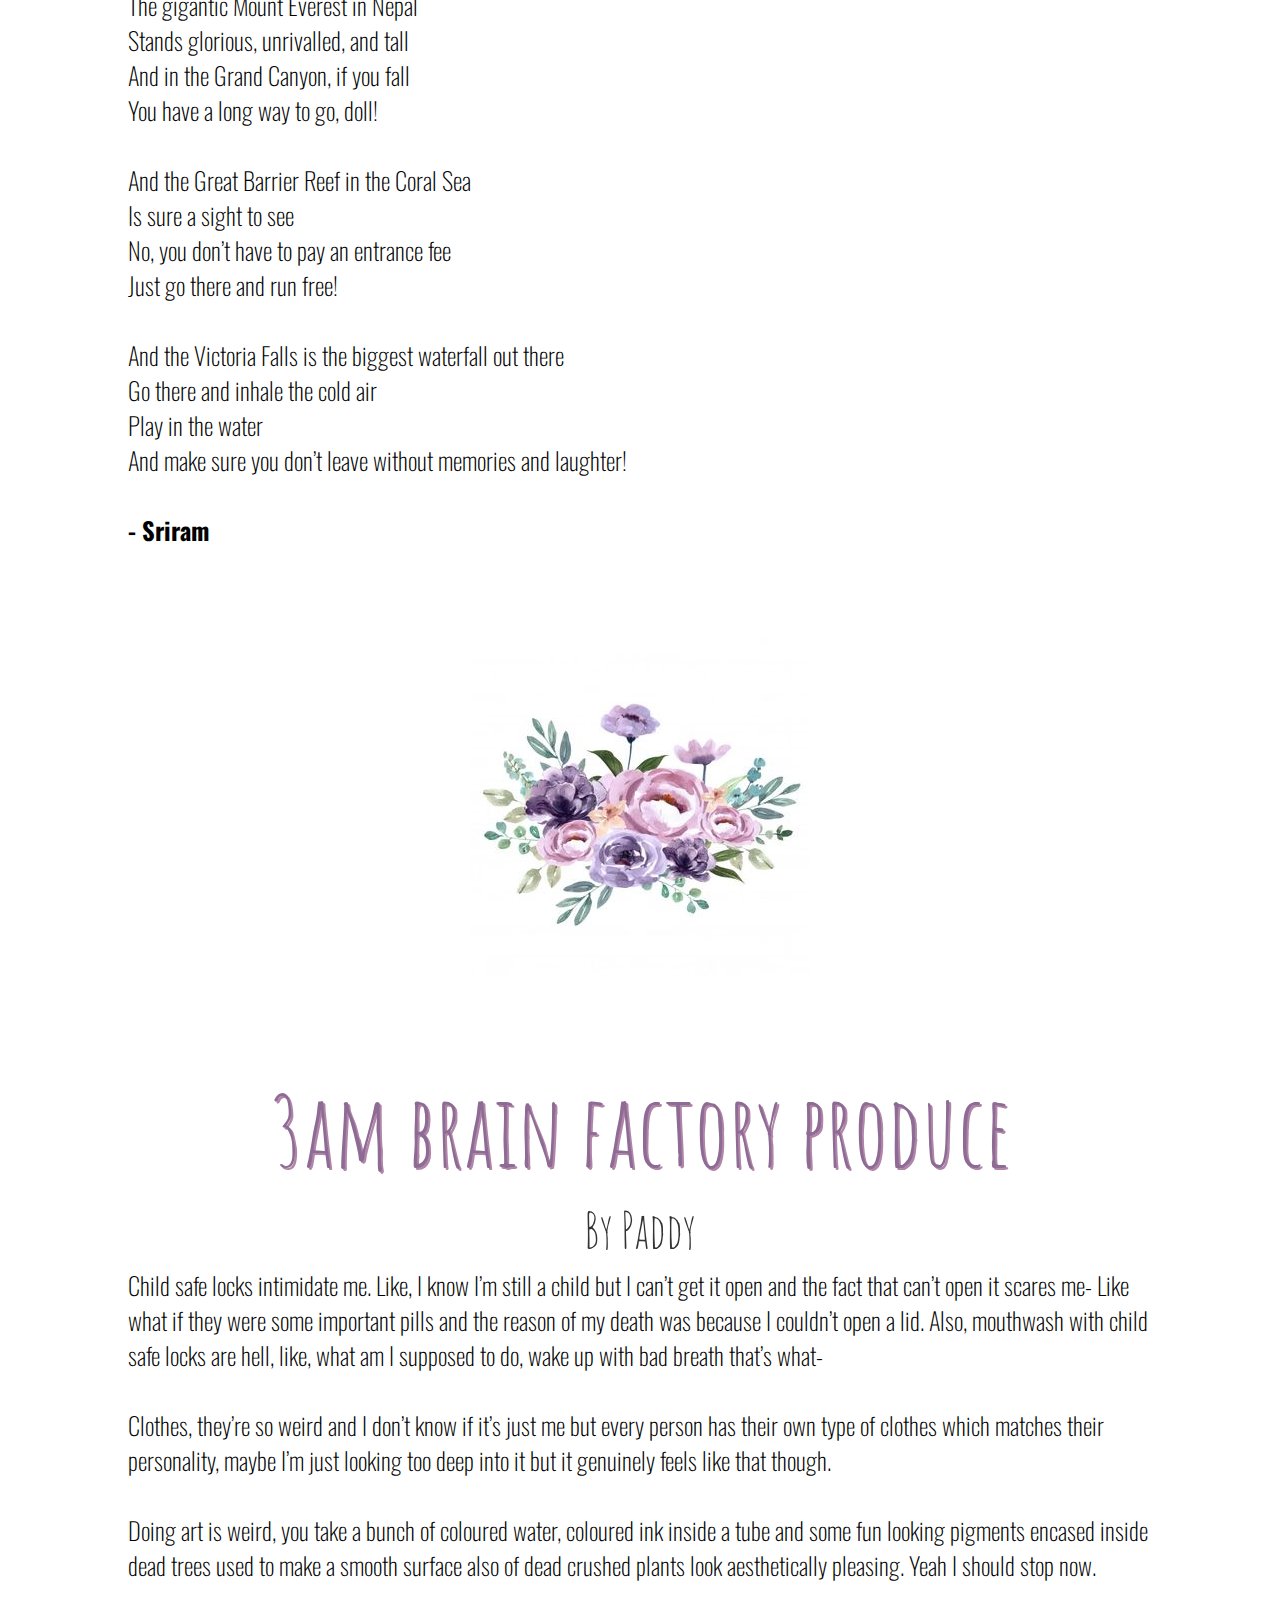
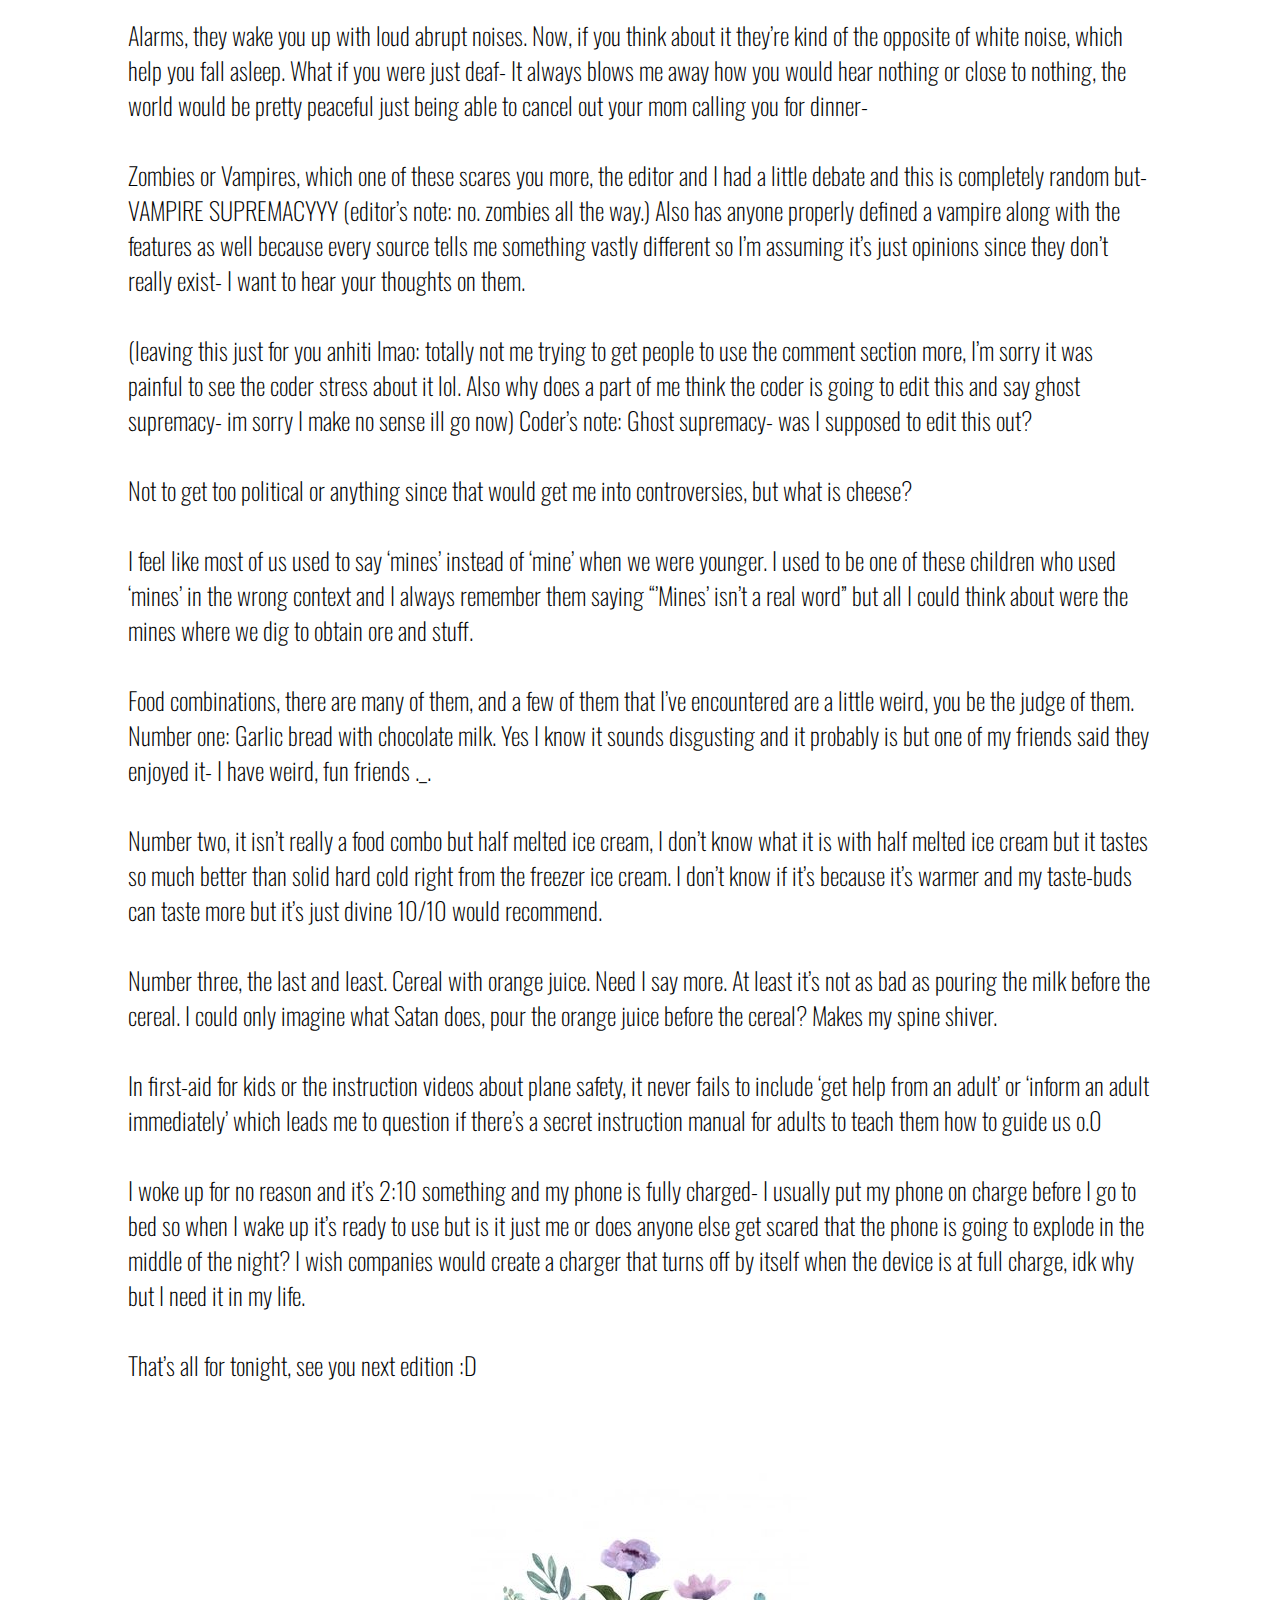
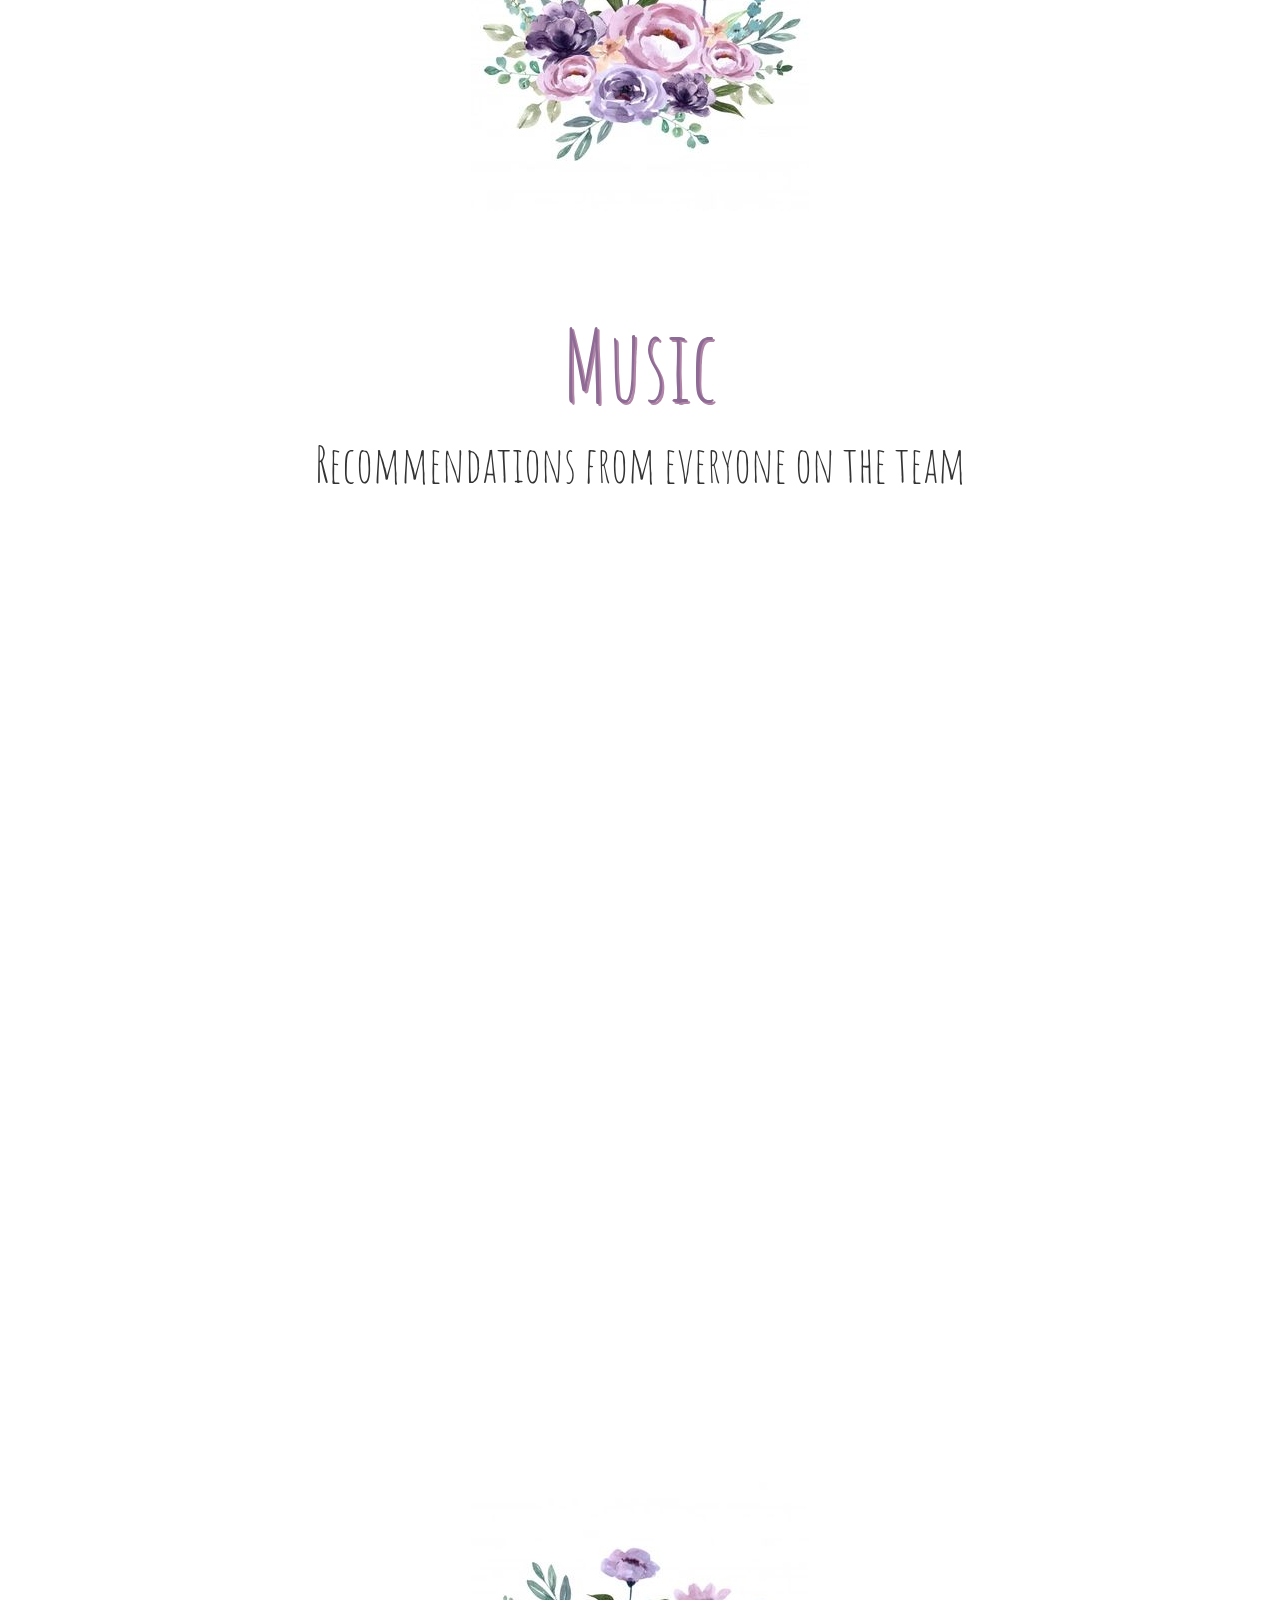
==== commit fd523dbb: "Update index.html" ====
--- a/index.html
+++ b/index.html
@@ -1,5 +1,5 @@
 <html>
-    <head> 
+    <head>  
         <title>  
             The Particle  
         </title> 
@@ -44,7 +44,7 @@
                 <li><a href="#about_us">Our team</a></li>
                 <li><a href="#comments">Comments</a></li>
                 <li><a href="master.html">Our Archive</a></li>
-
+ 
             </ul>
 
         </div>
@@ -102,7 +102,7 @@
             Player G|_!TC#? What’s that supposed to mean? I wonder. I tried to figure out what the things below that said. 
             <br><br>
             
-             “PLAYER: G|_!TC#, STRENGTHS: UNLIMITED, WEAKNESSES: NONE, POWER UPS: ALL EQUIPPED” was as far as I could see. I think there were some more words, but all I could figure out beyond that was a health bar of some sort, which was down to 70.
+             “PLAYER: G|_!TC#,<br> STRENGTHS: UNLIMITED,<br> WEAKNESSES: NONE, <br> POWER UPS: ALL EQUIPPED” was as far as I could see. I think there were some more words, but all I could figure out beyond that was a health bar of some sort, which was down to 70.
             <br><br>
             
             Wait. A health bar? What does that mean? Who’s keeping track of my health? And why is it at 70? I feel fairly healthy right now, I’m pretty sure I could even run a marathon. Also, what did those other words even mean? I speak fluent English, and I knew what those words mean individually, but put together they make no sense. Power ups? What are those supposed to be?
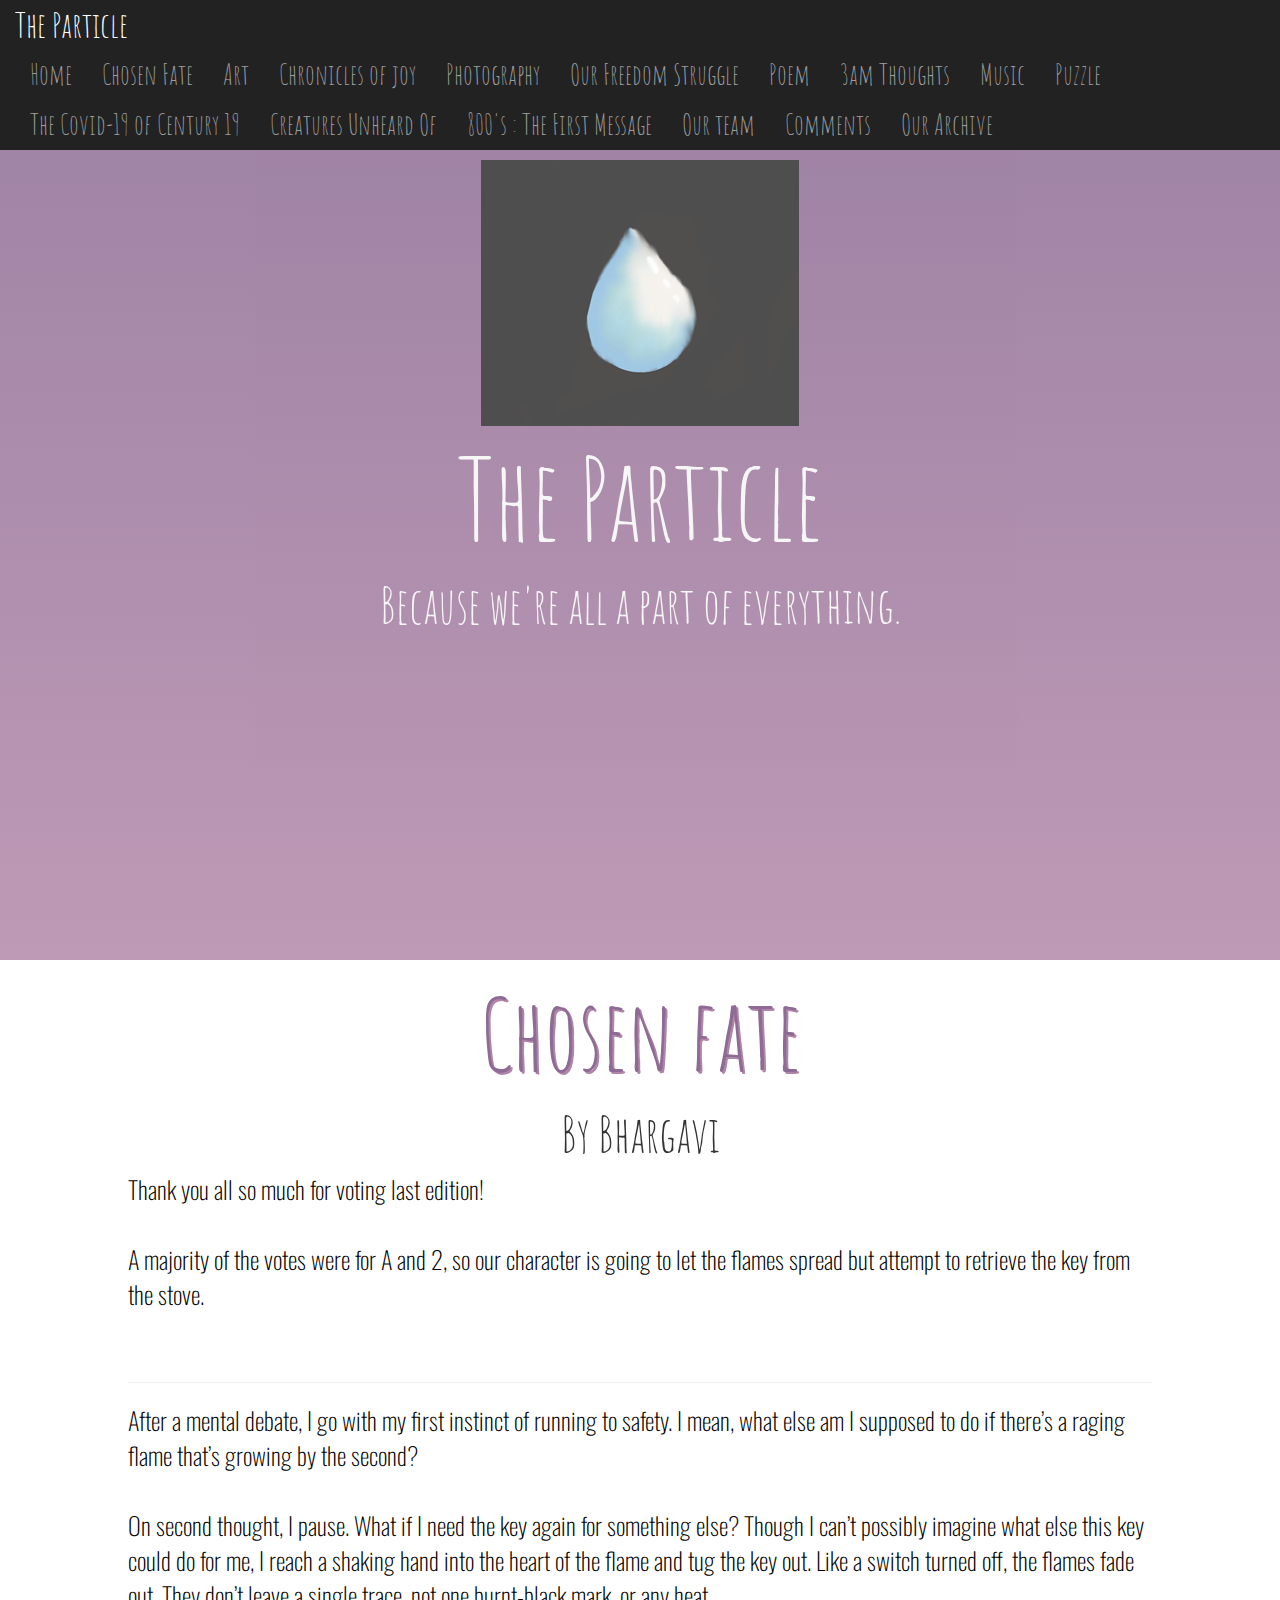
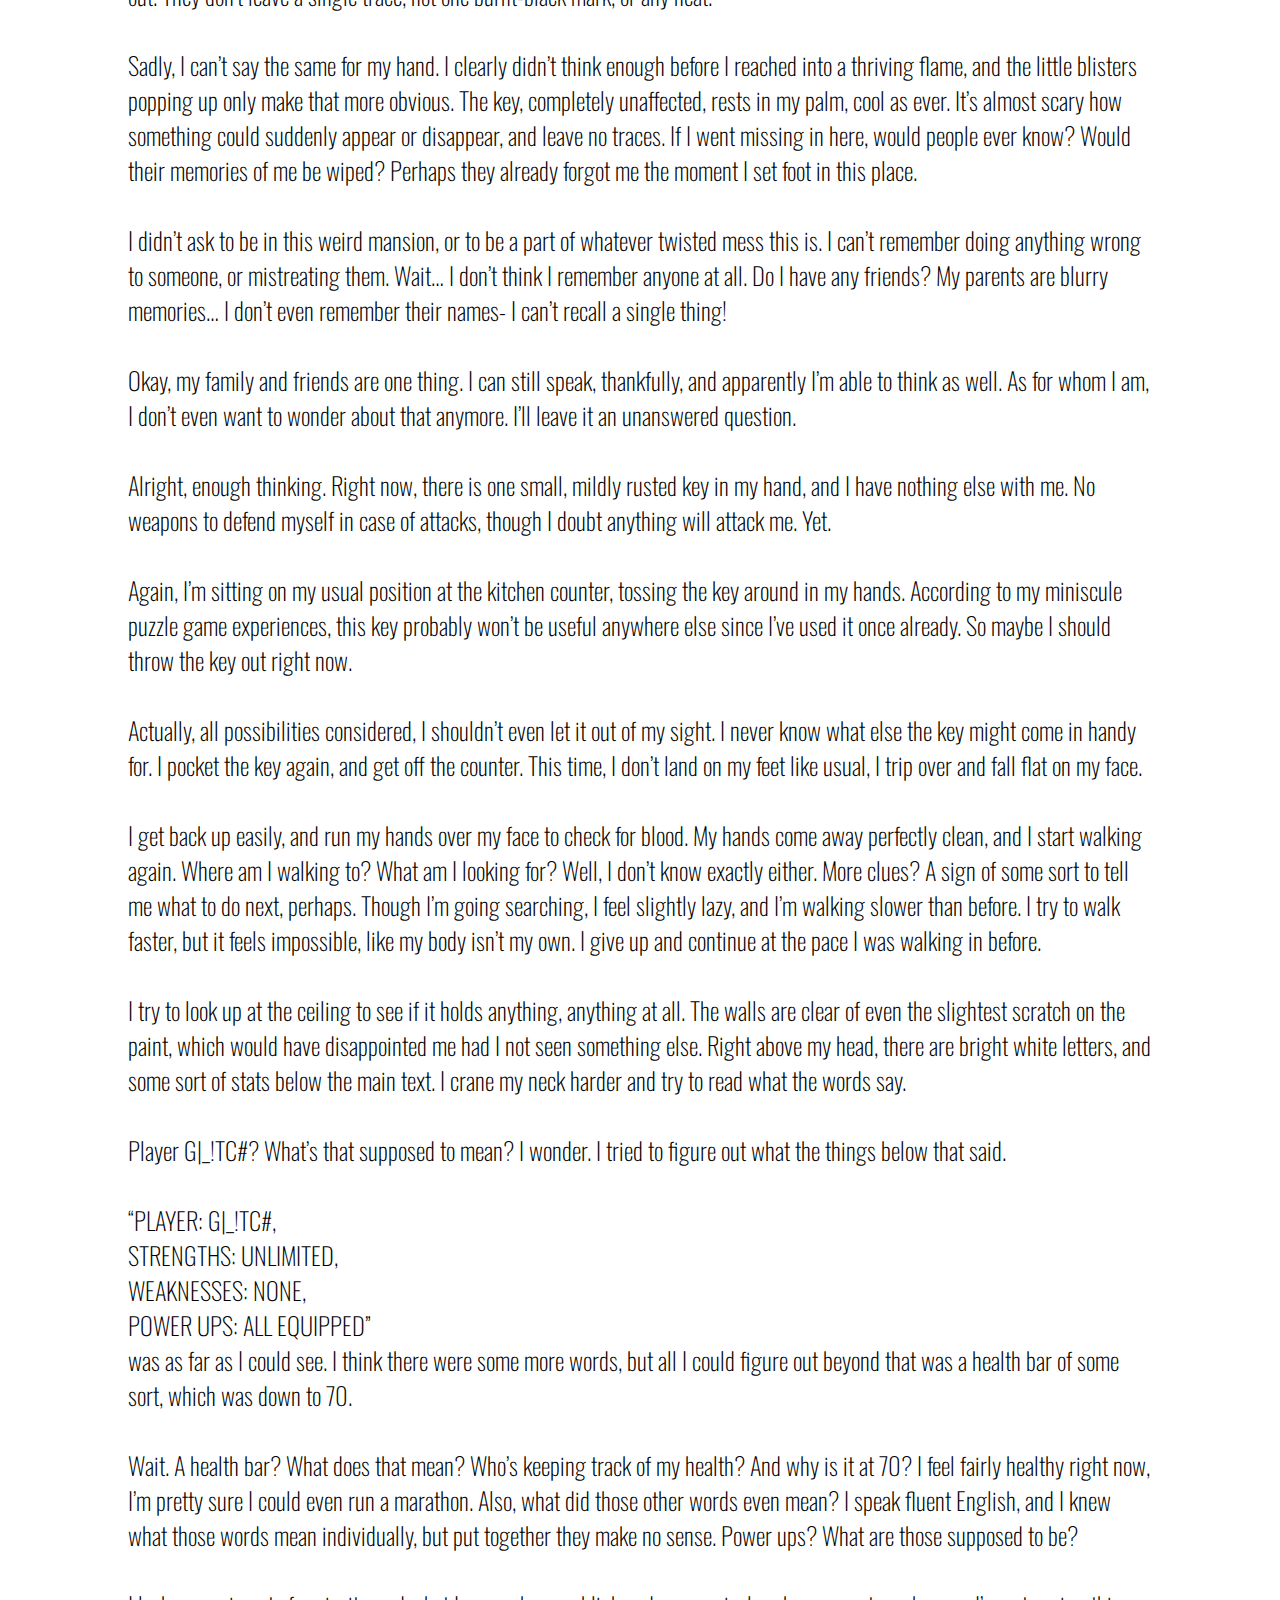
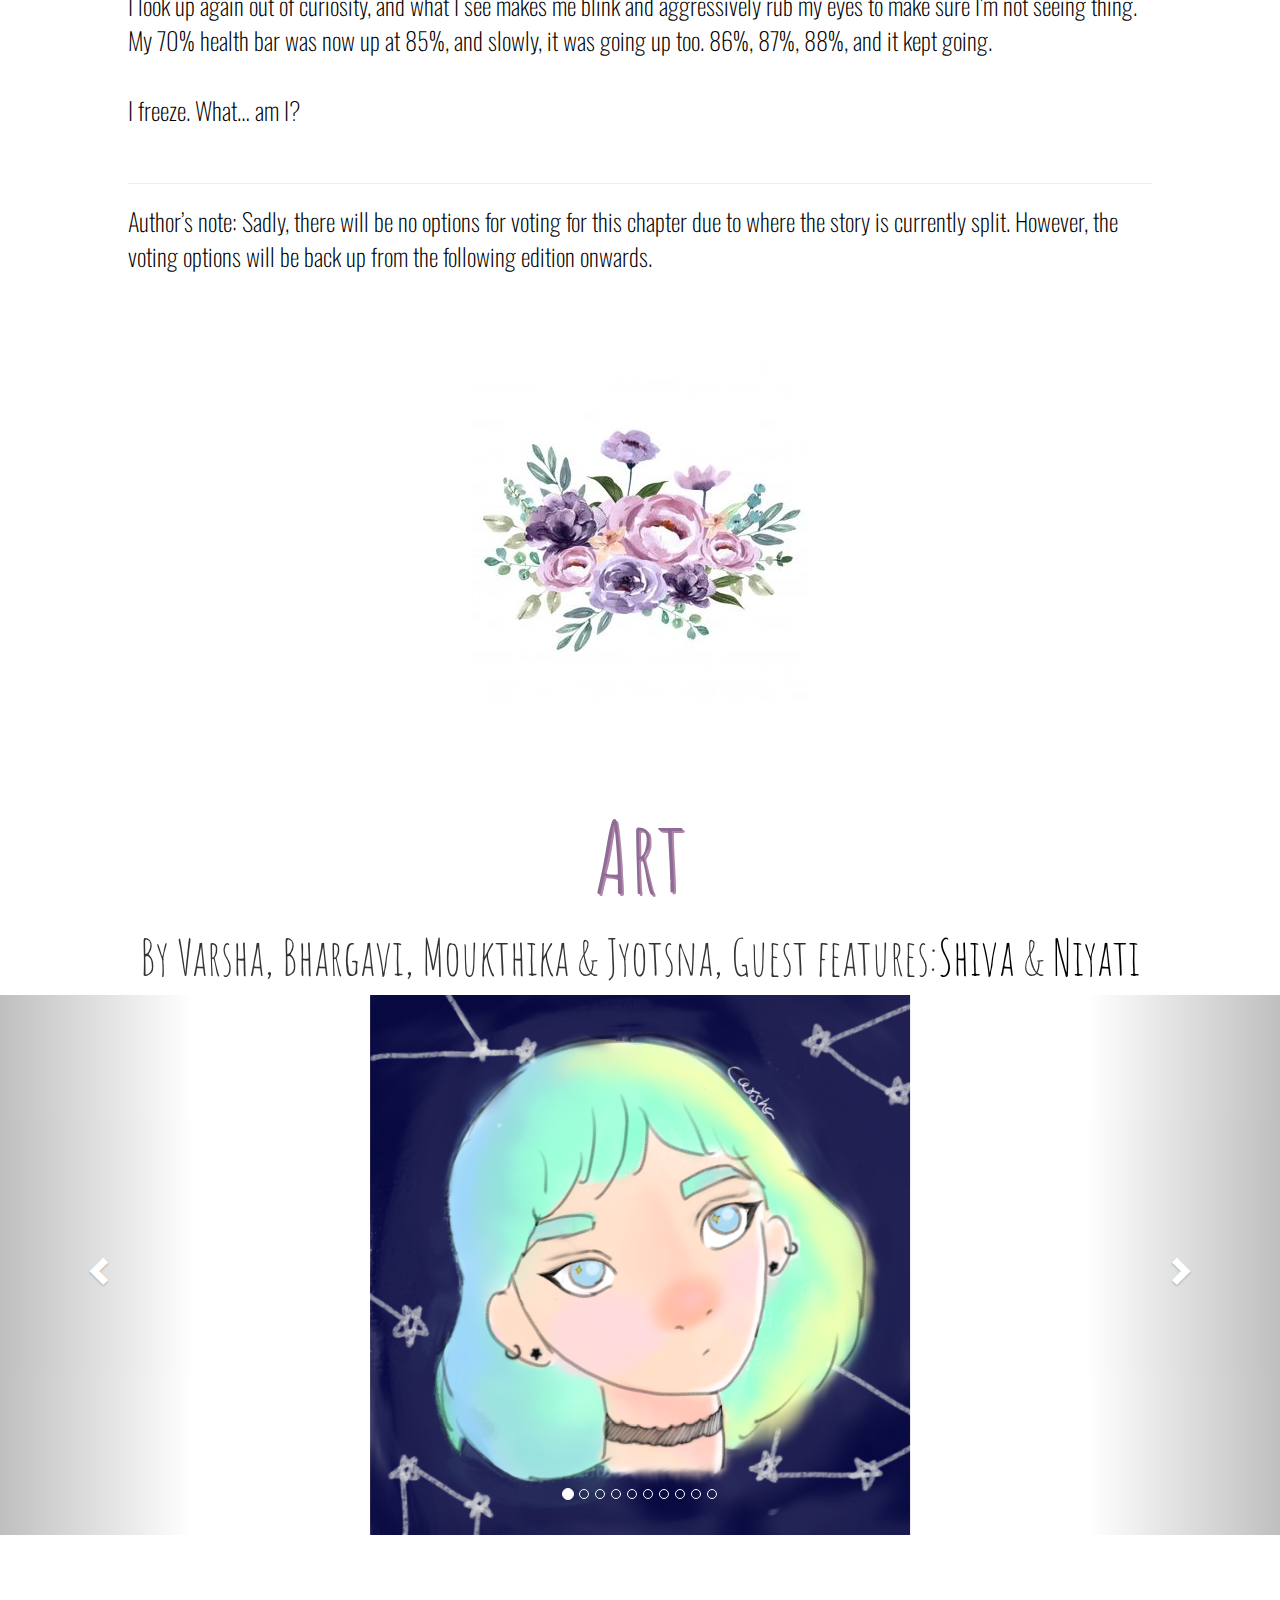
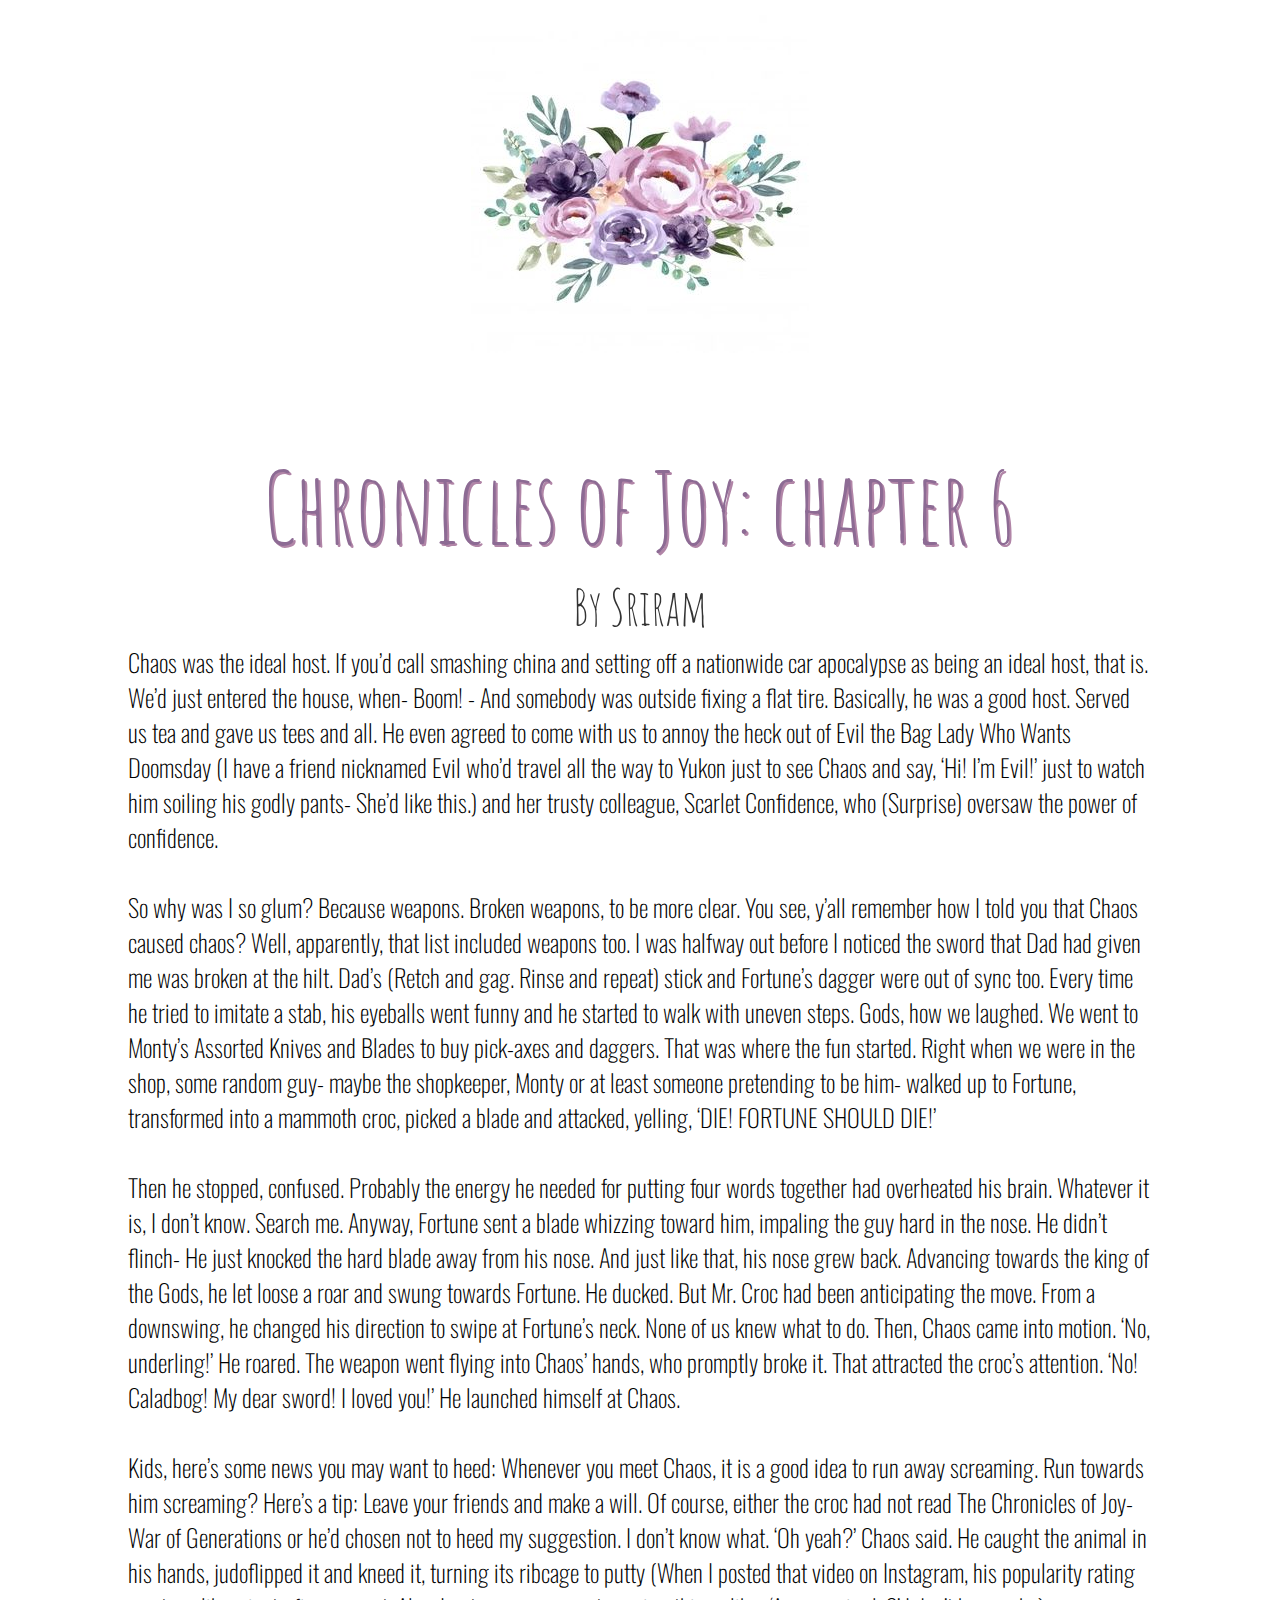
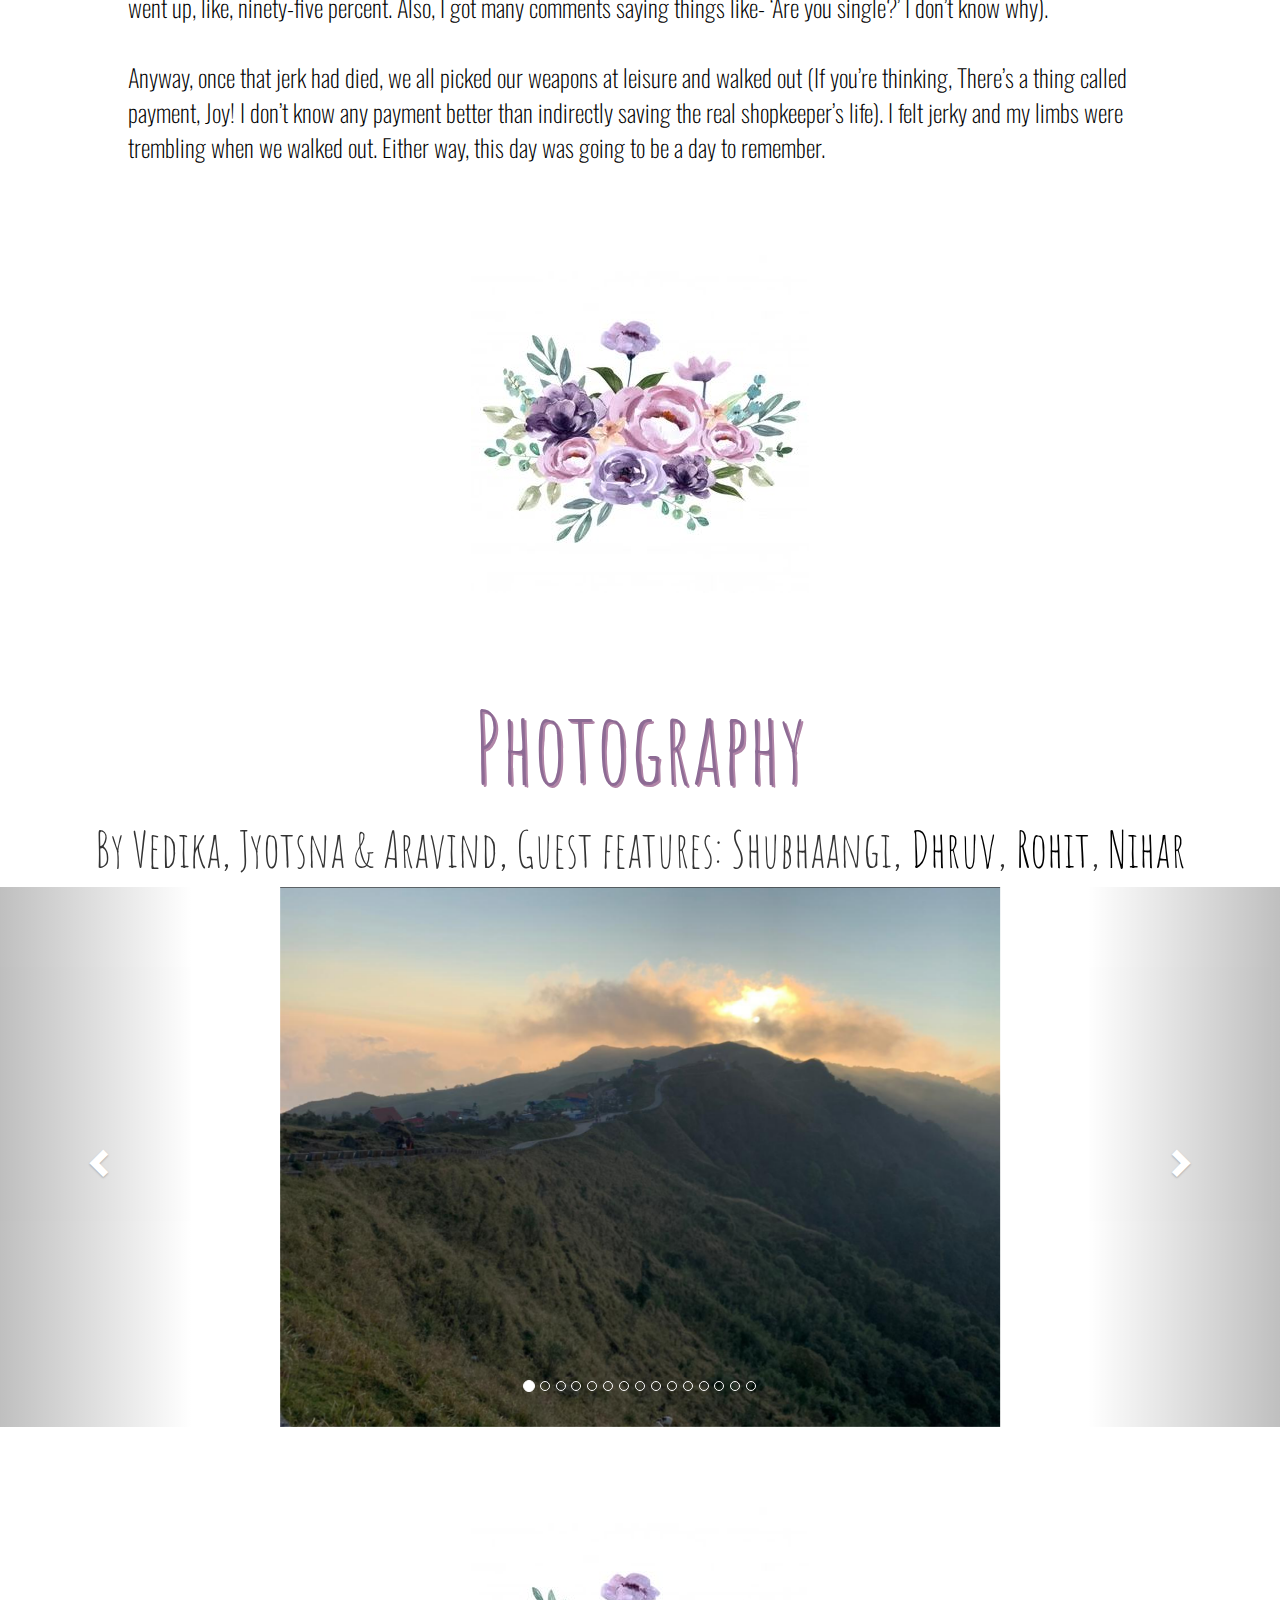
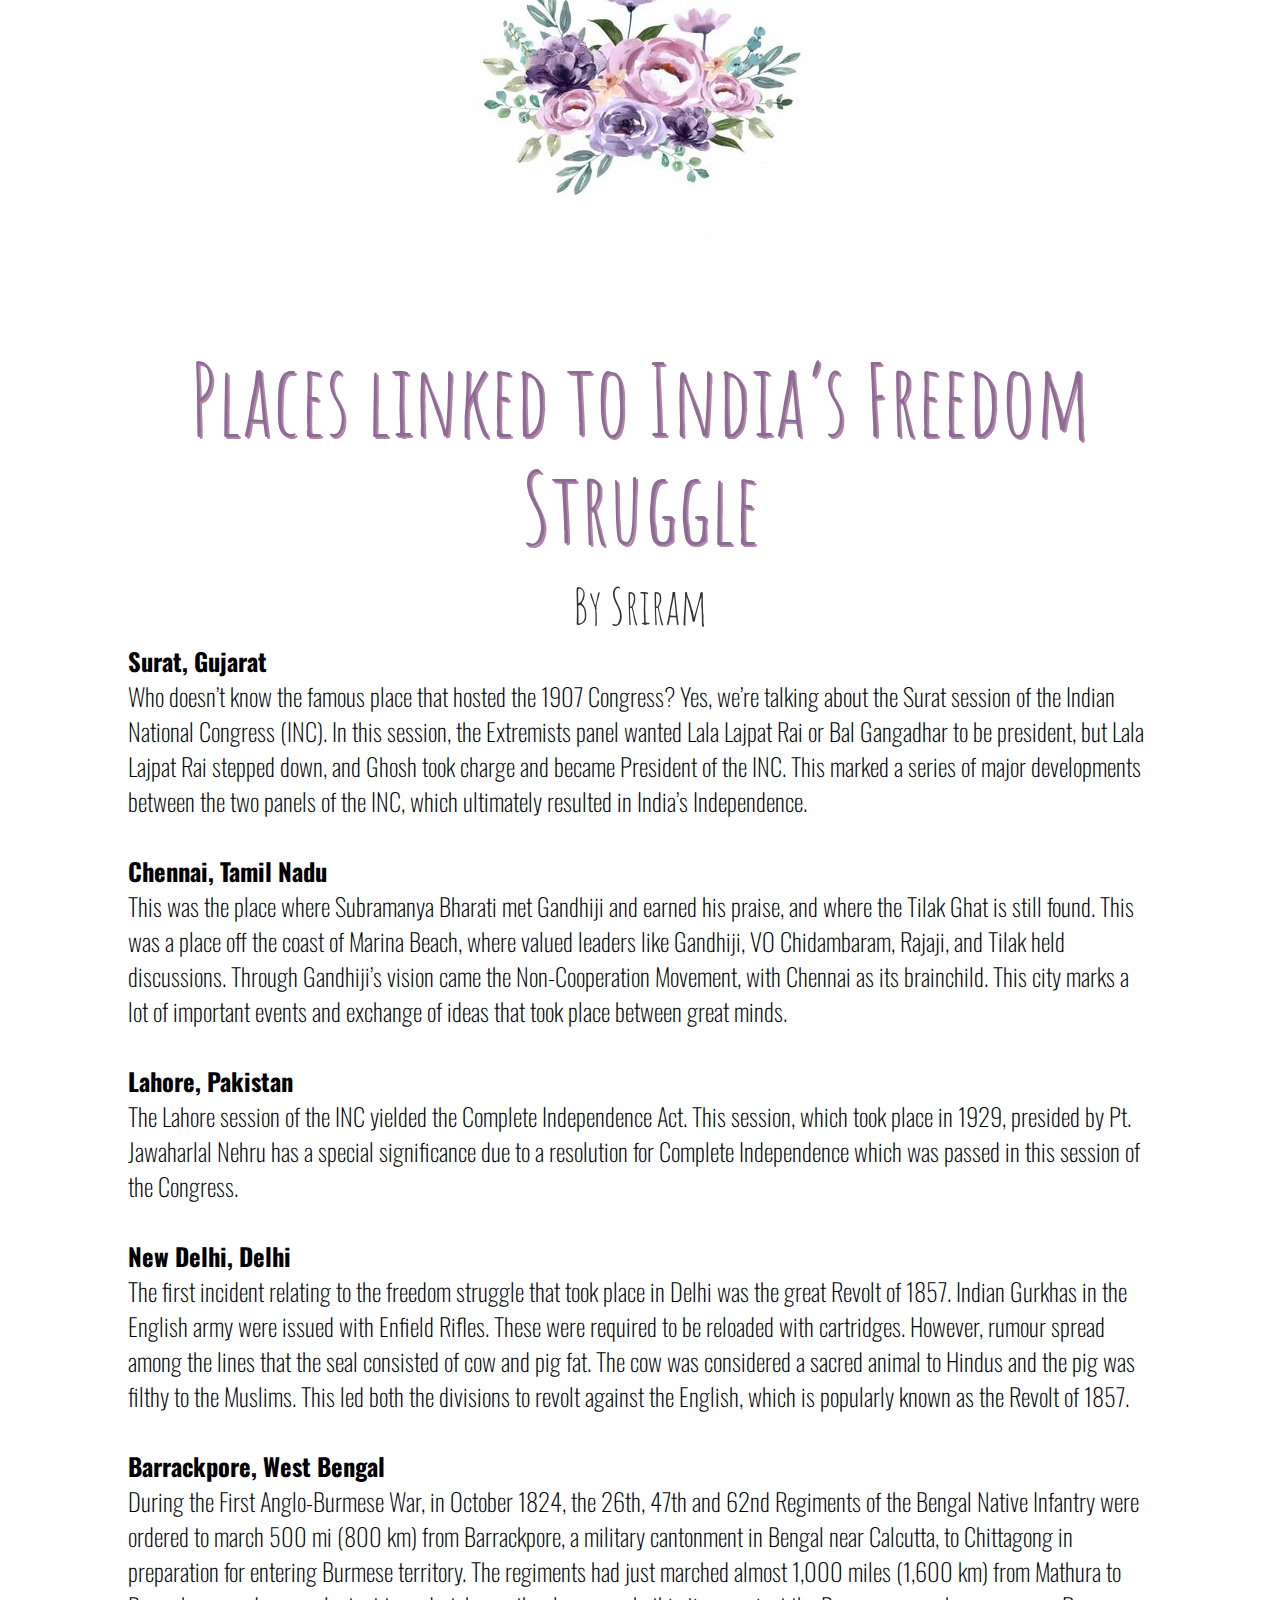
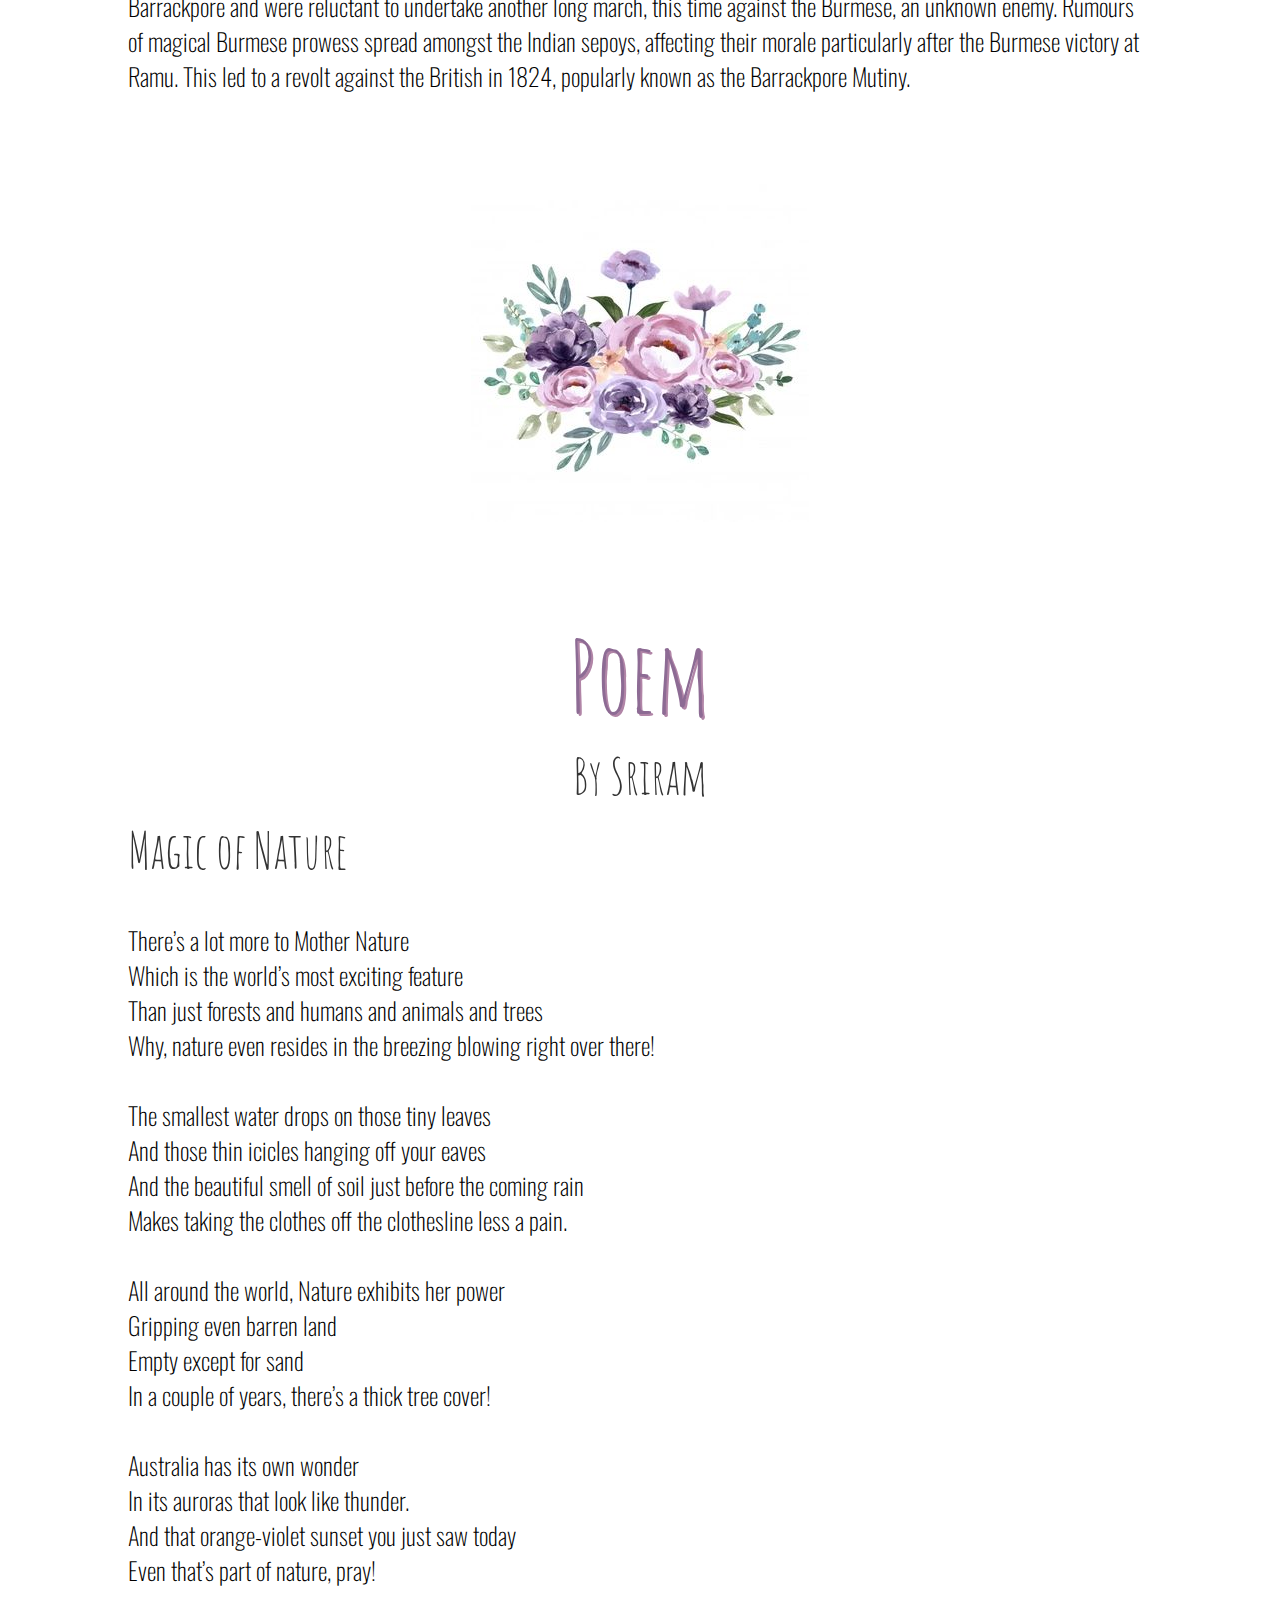
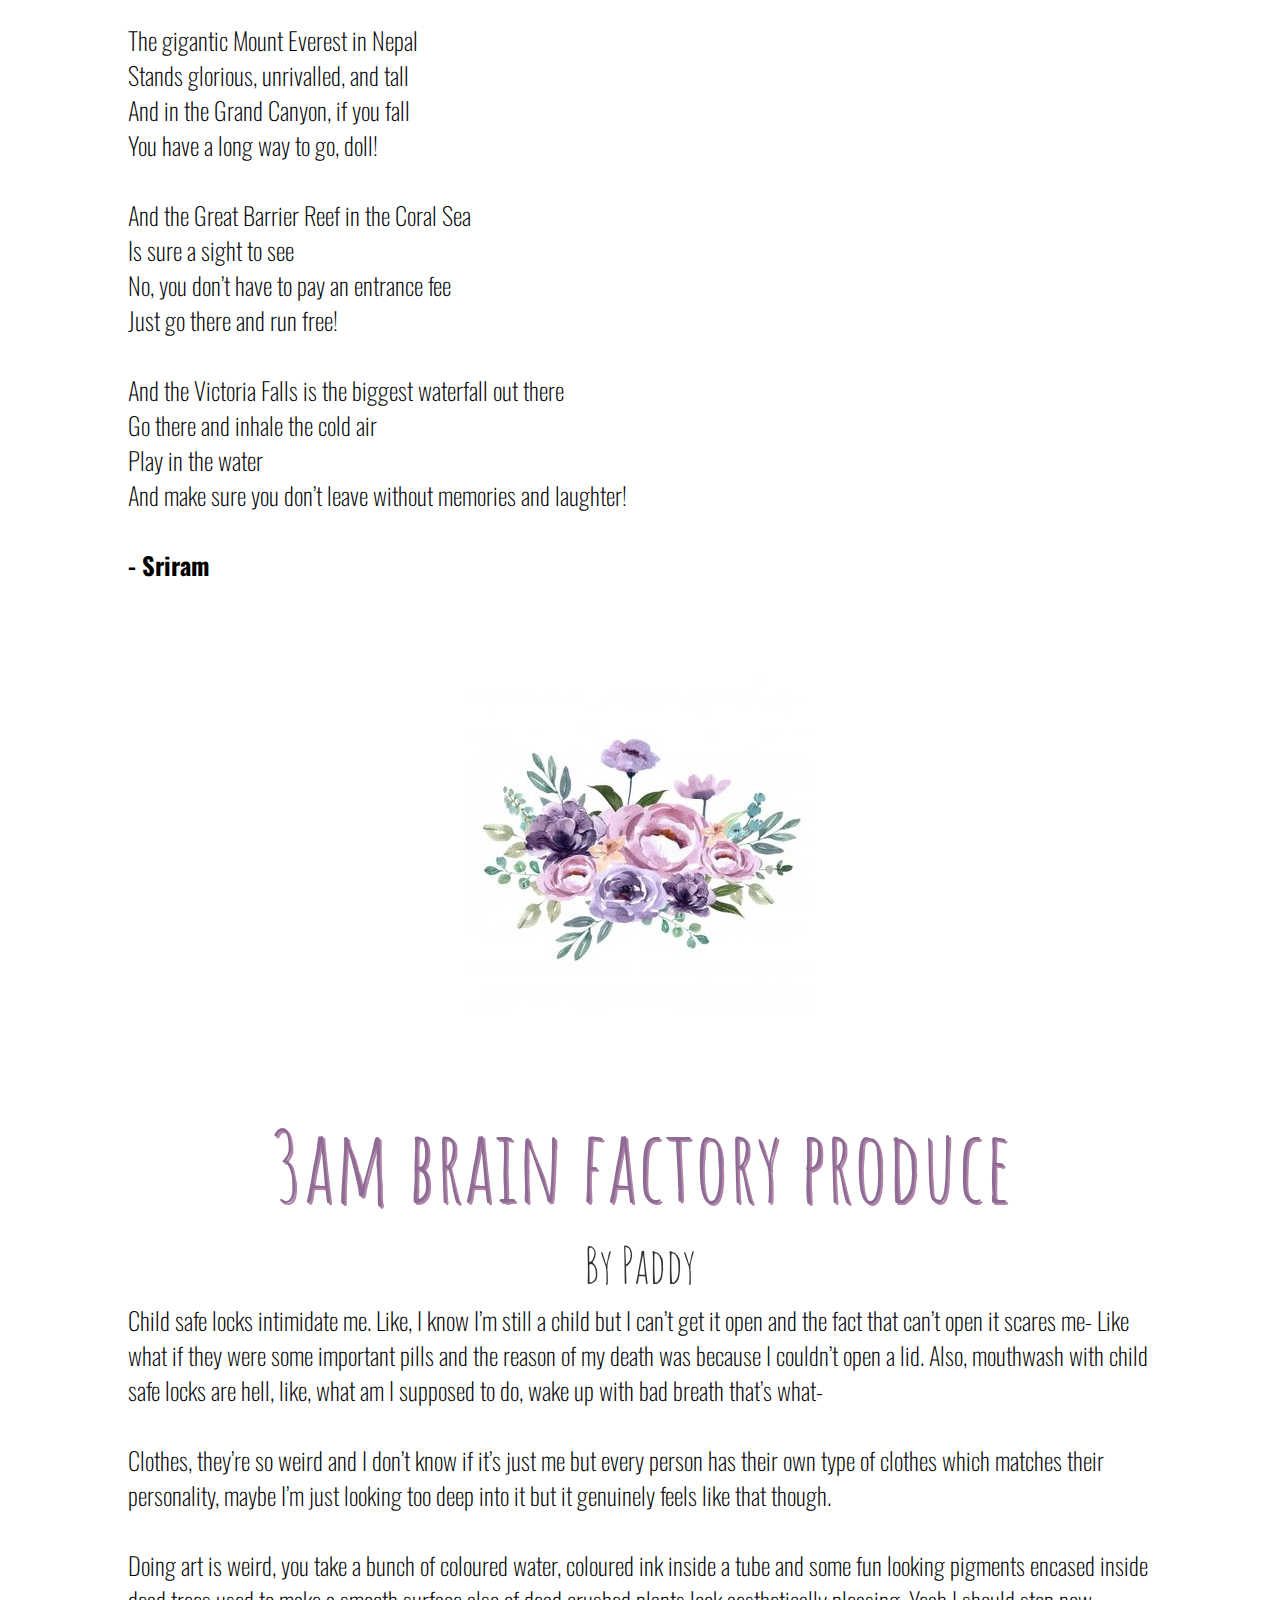
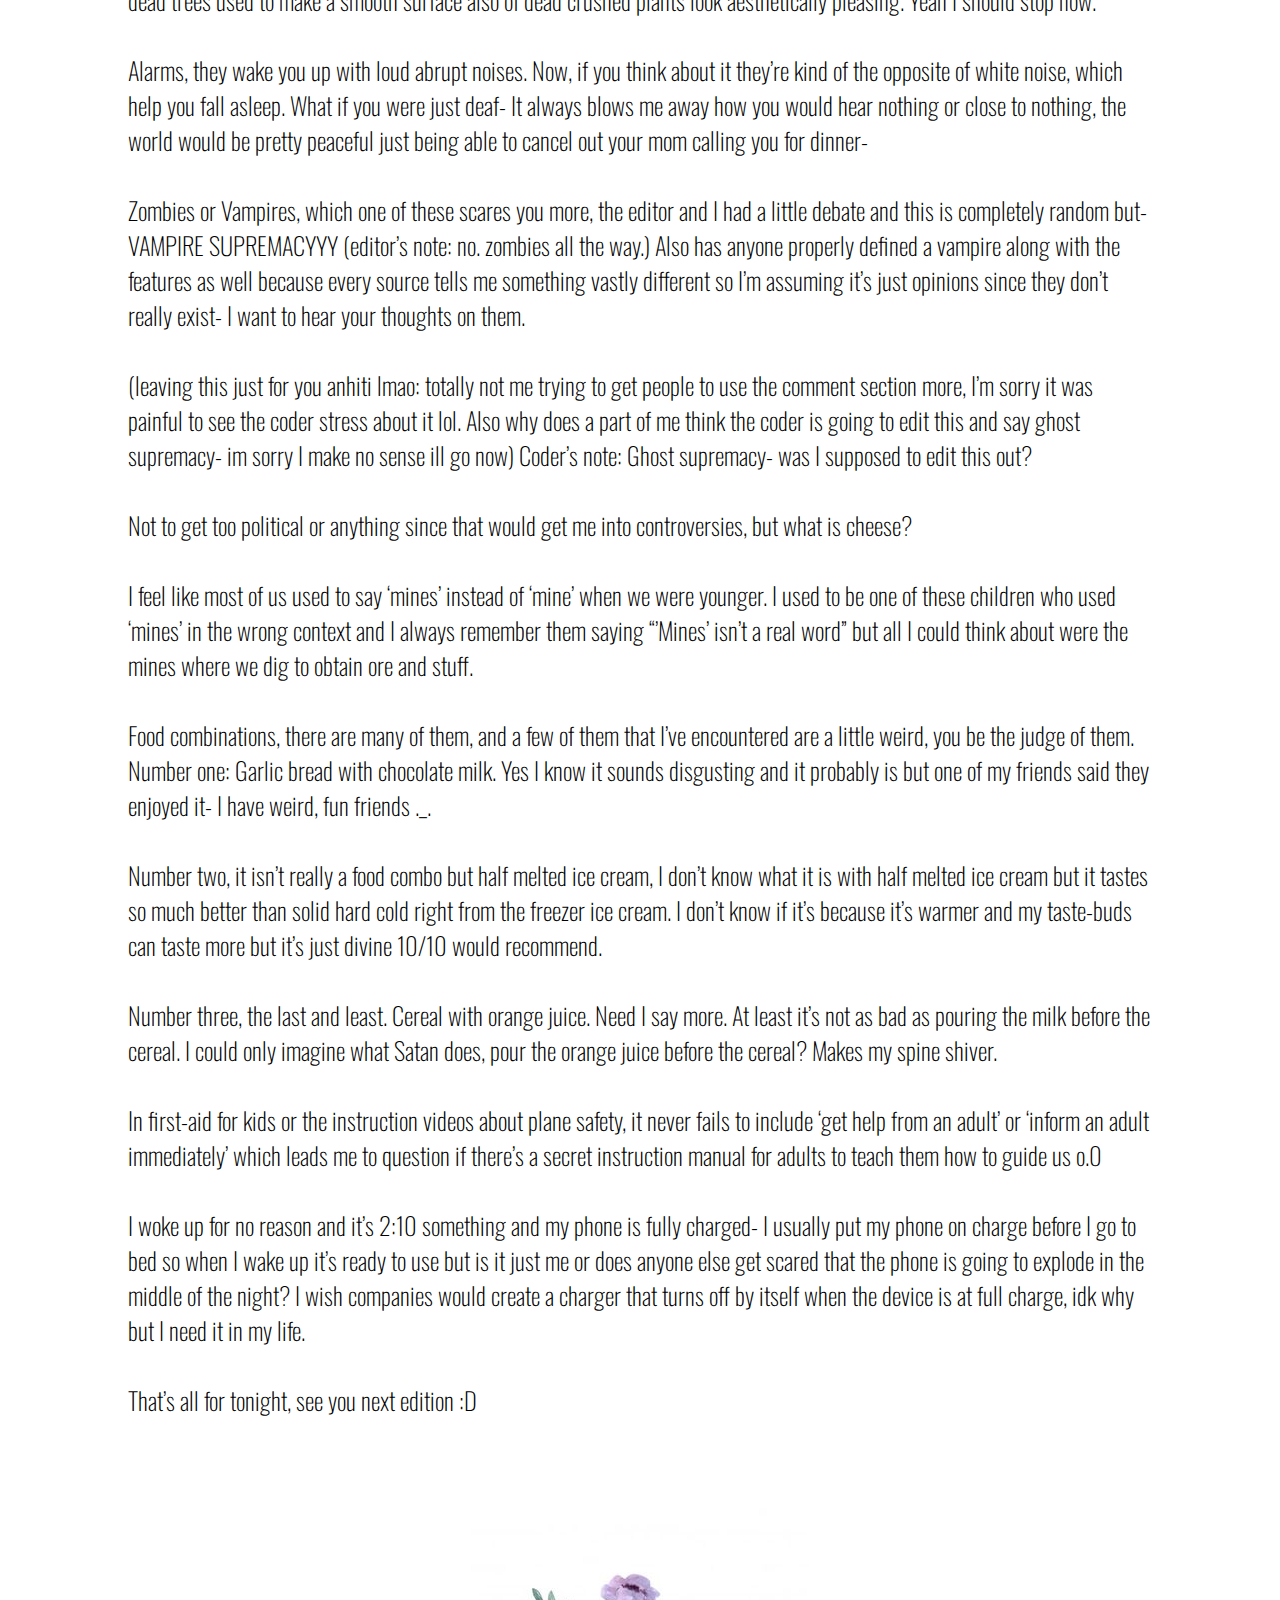
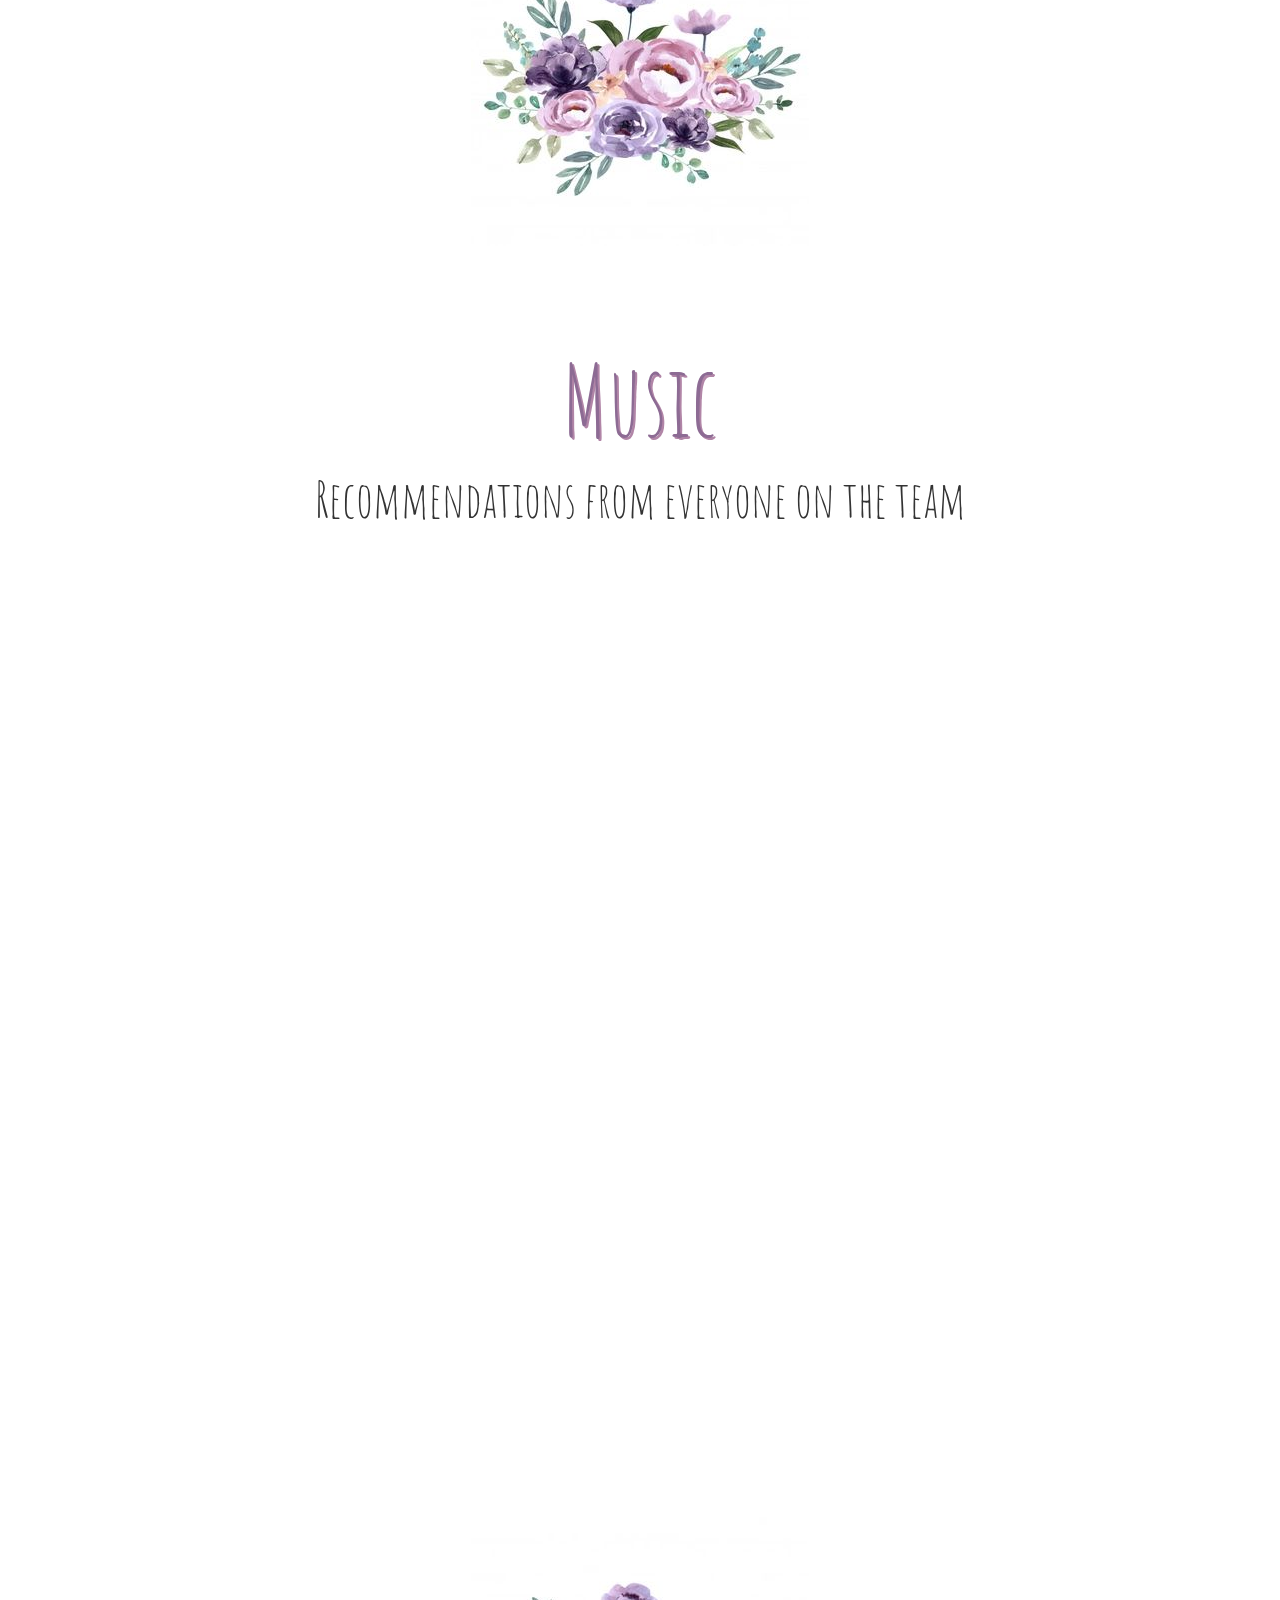
==== commit 57aaa927: "Update index.html" ====
--- a/index.html
+++ b/index.html
@@ -102,7 +102,7 @@
             Player G|_!TC#? What’s that supposed to mean? I wonder. I tried to figure out what the things below that said. 
             <br><br>
             
-             “PLAYER: G|_!TC#,<br> STRENGTHS: UNLIMITED,<br> WEAKNESSES: NONE, <br> POWER UPS: ALL EQUIPPED” was as far as I could see. I think there were some more words, but all I could figure out beyond that was a health bar of some sort, which was down to 70.
+             “PLAYER: G|_!TC#,<br> STRENGTHS: UNLIMITED,<br> WEAKNESSES: NONE, <br> POWER UPS: ALL EQUIPPED” <br>was as far as I could see. I think there were some more words, but all I could figure out beyond that was a health bar of some sort, which was down to 70.
             <br><br>
             
             Wait. A health bar? What does that mean? Who’s keeping track of my health? And why is it at 70? I feel fairly healthy right now, I’m pretty sure I could even run a marathon. Also, what did those other words even mean? I speak fluent English, and I knew what those words mean individually, but put together they make no sense. Power ups? What are those supposed to be?
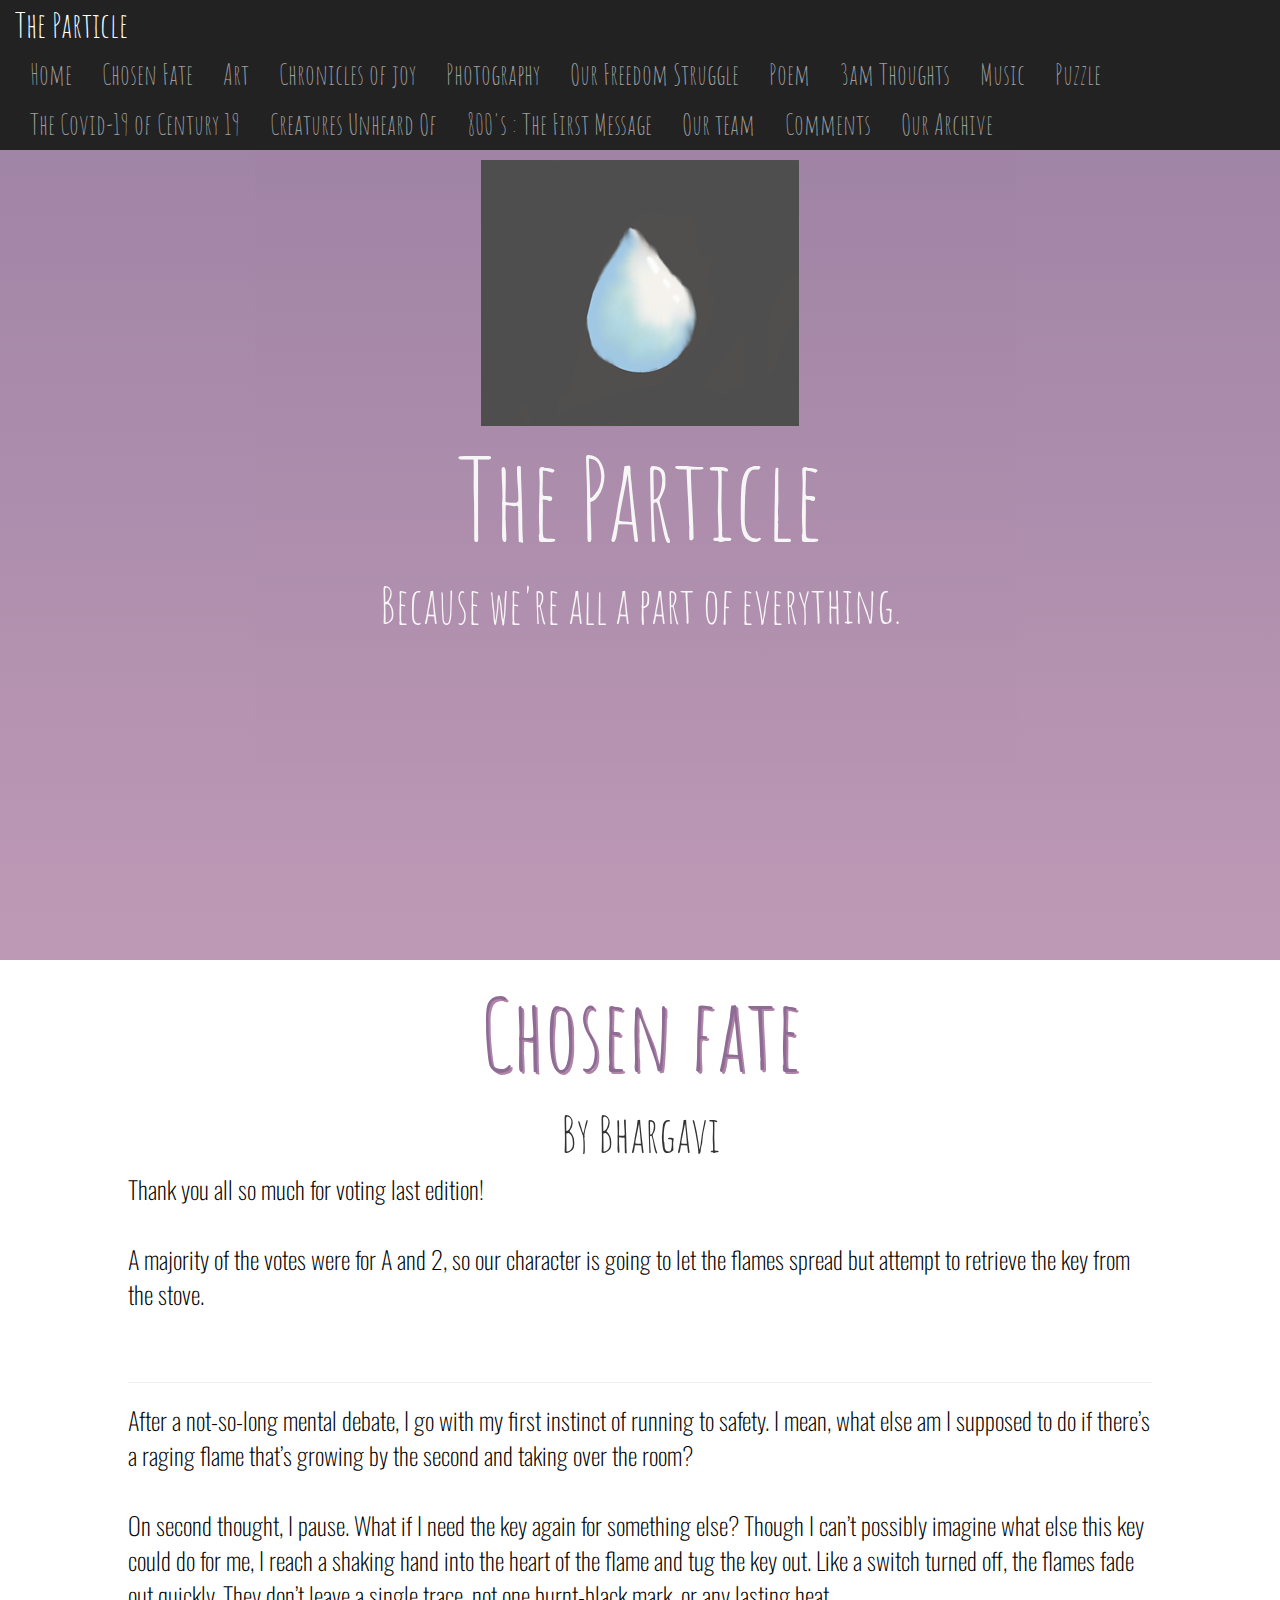
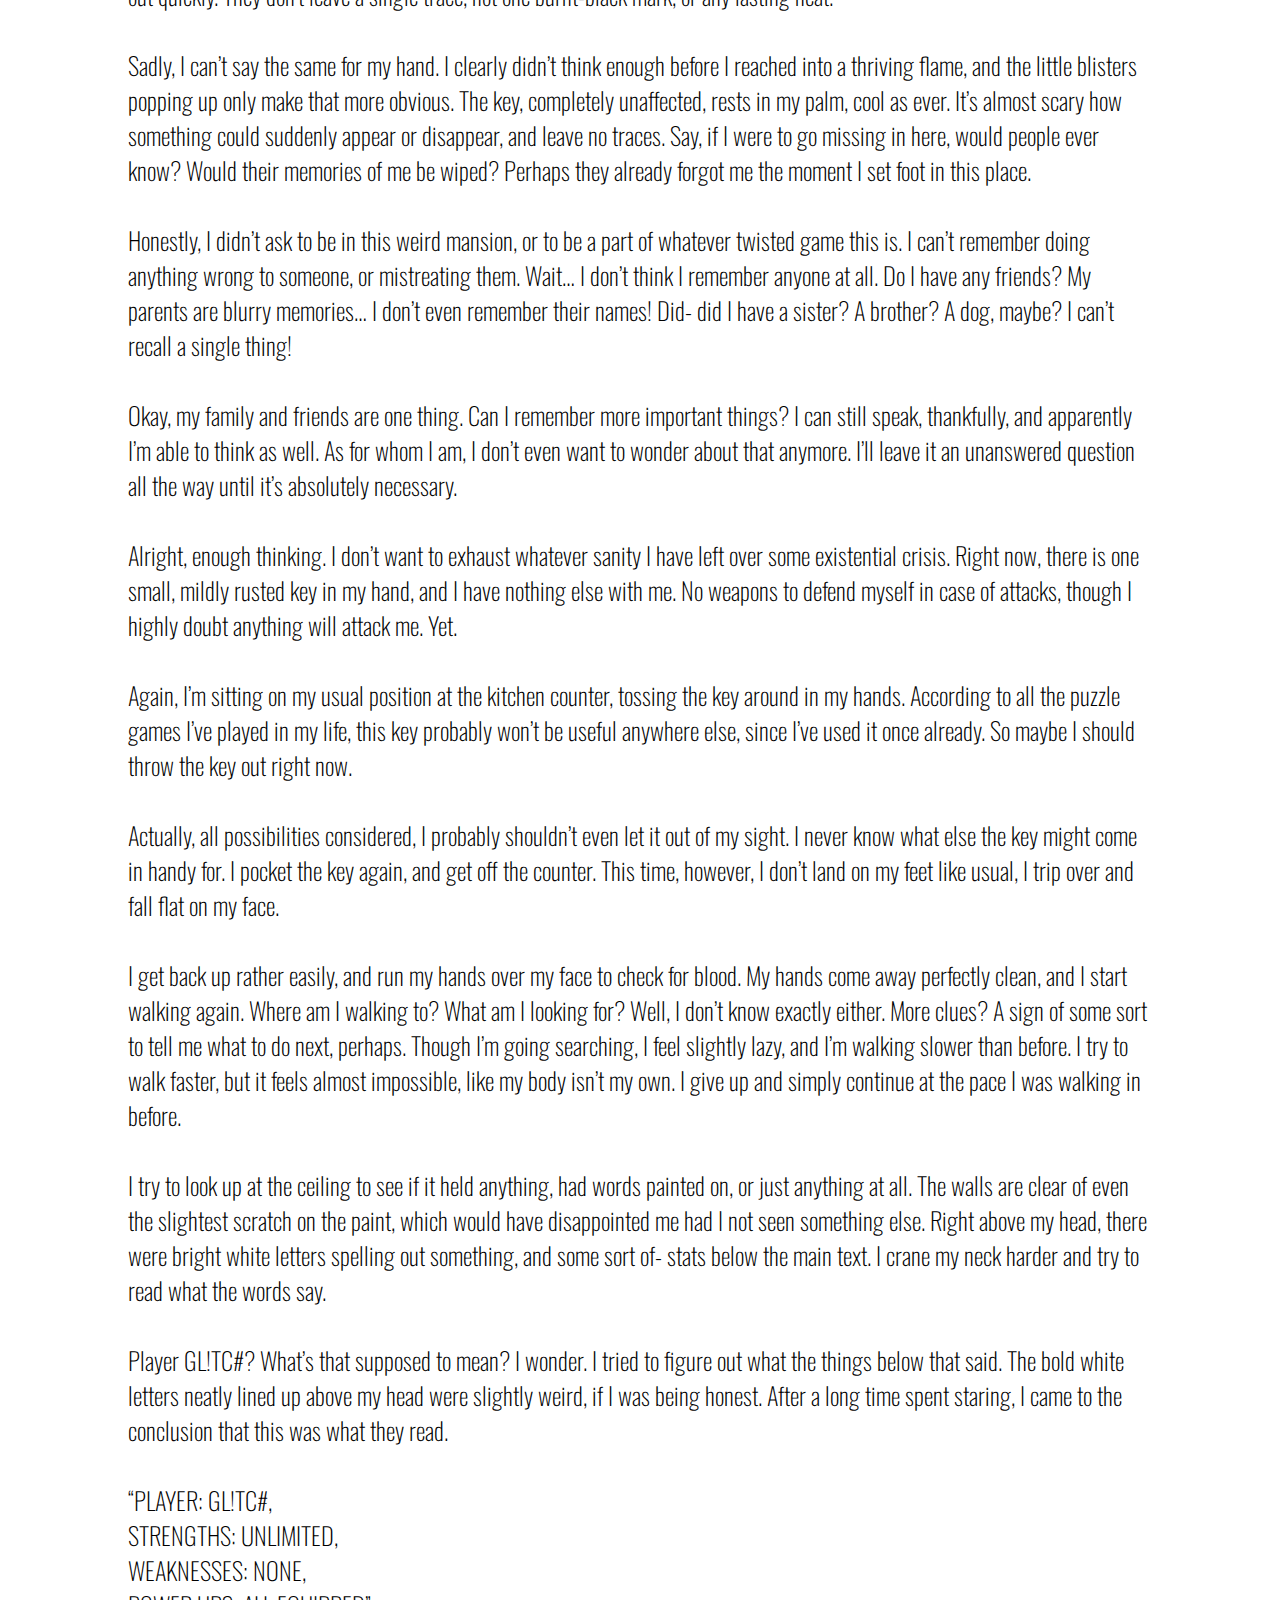
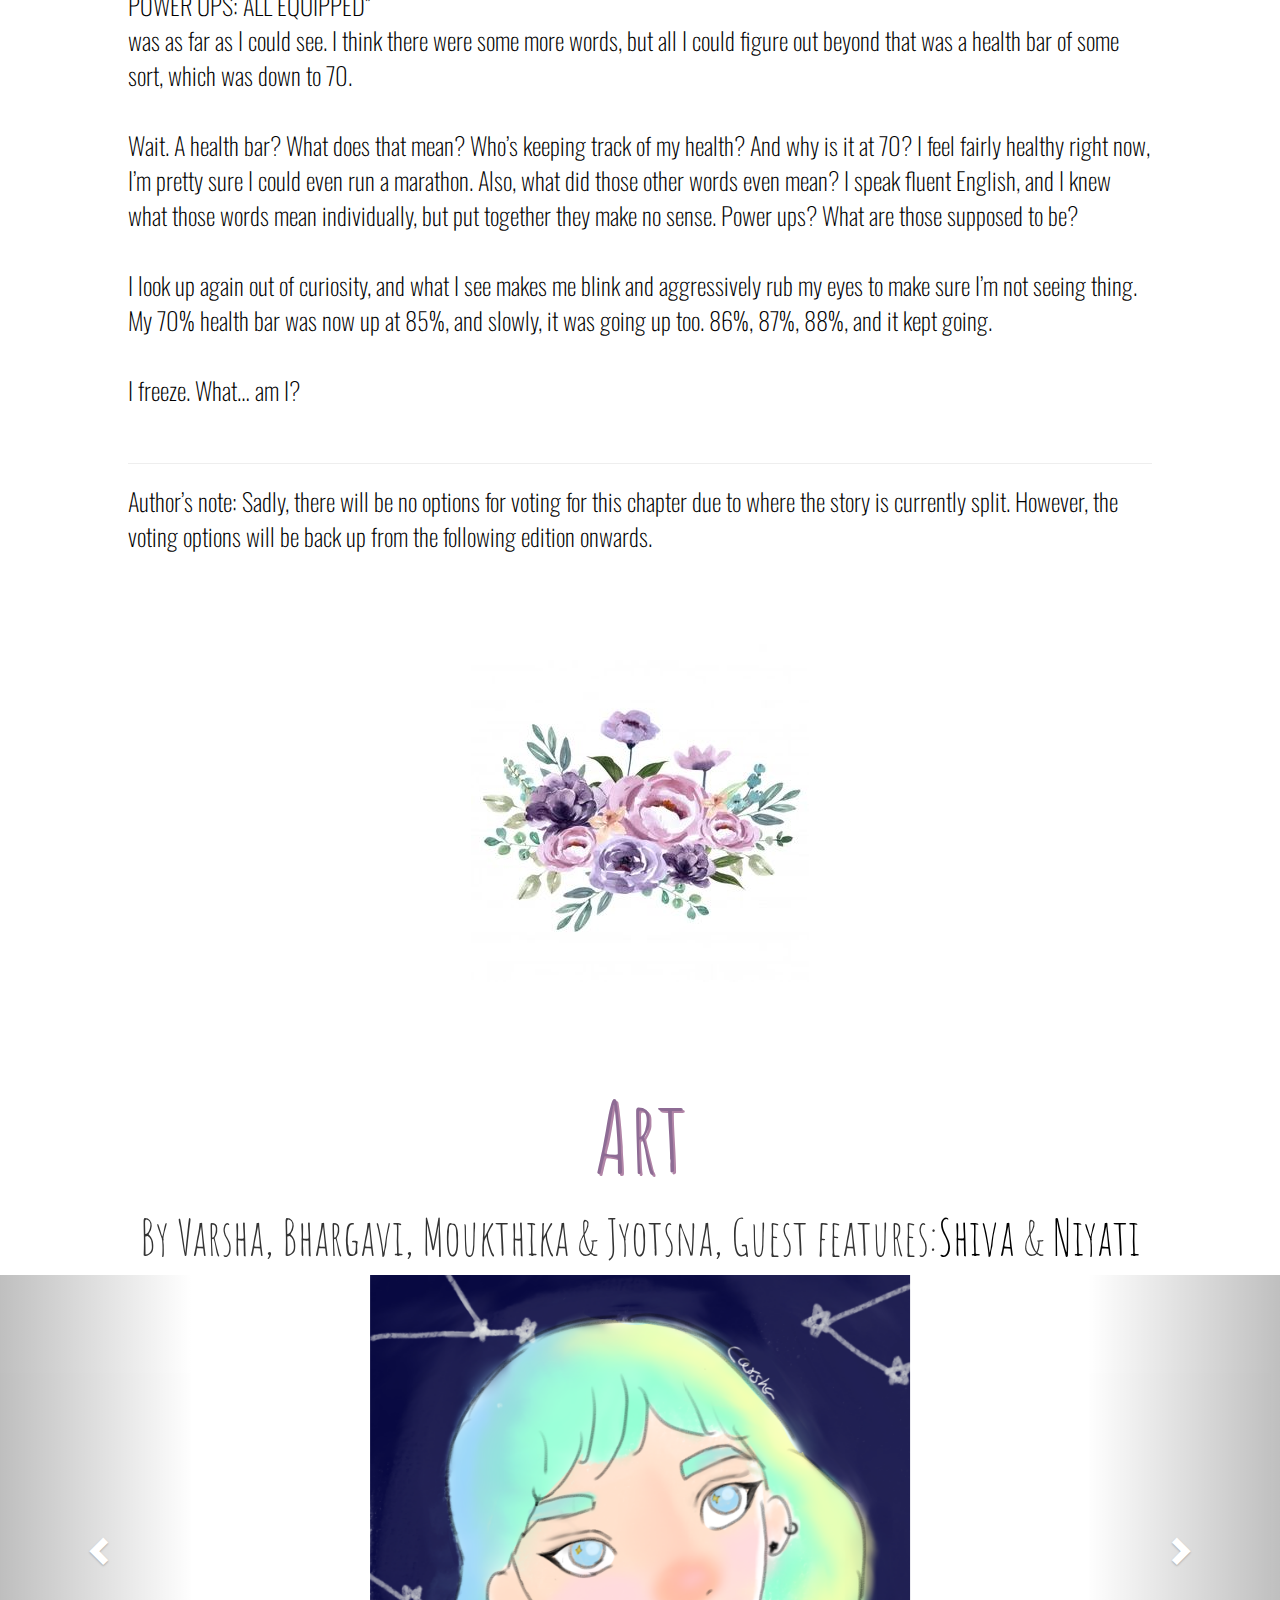
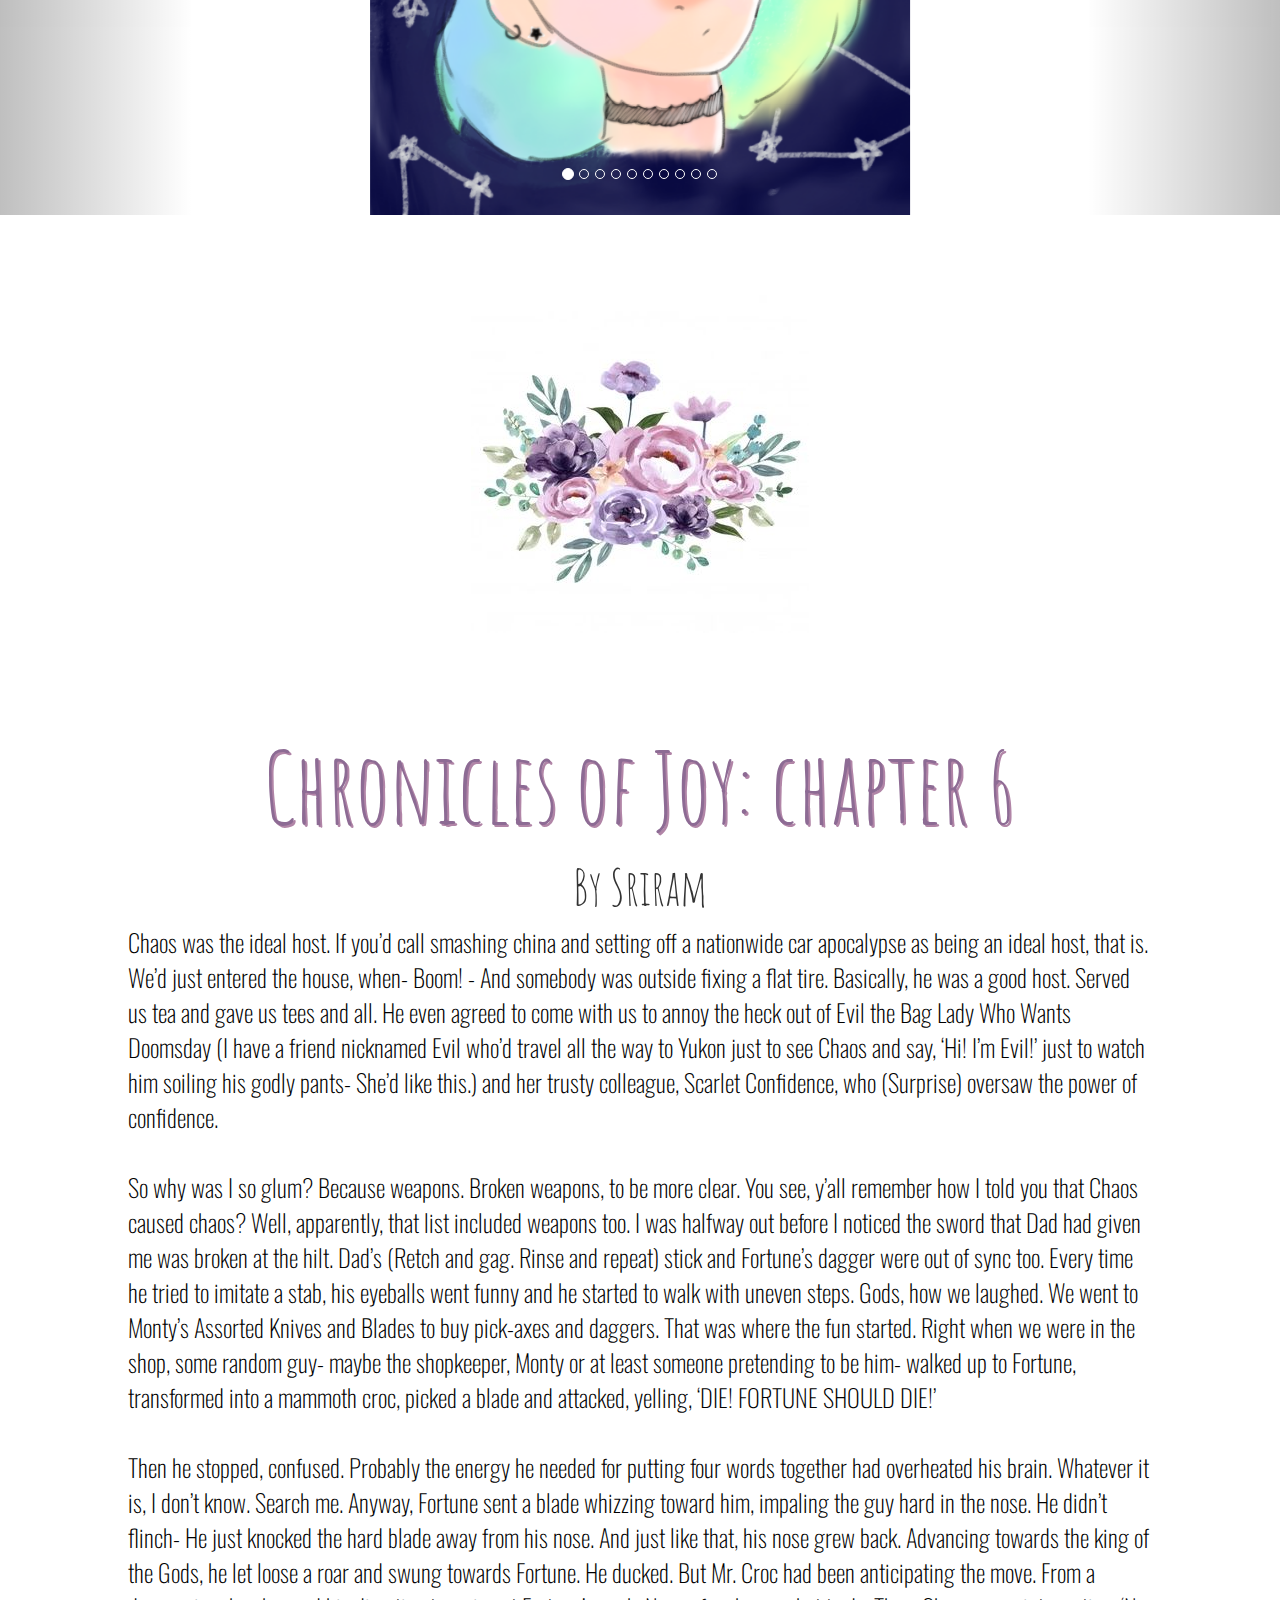
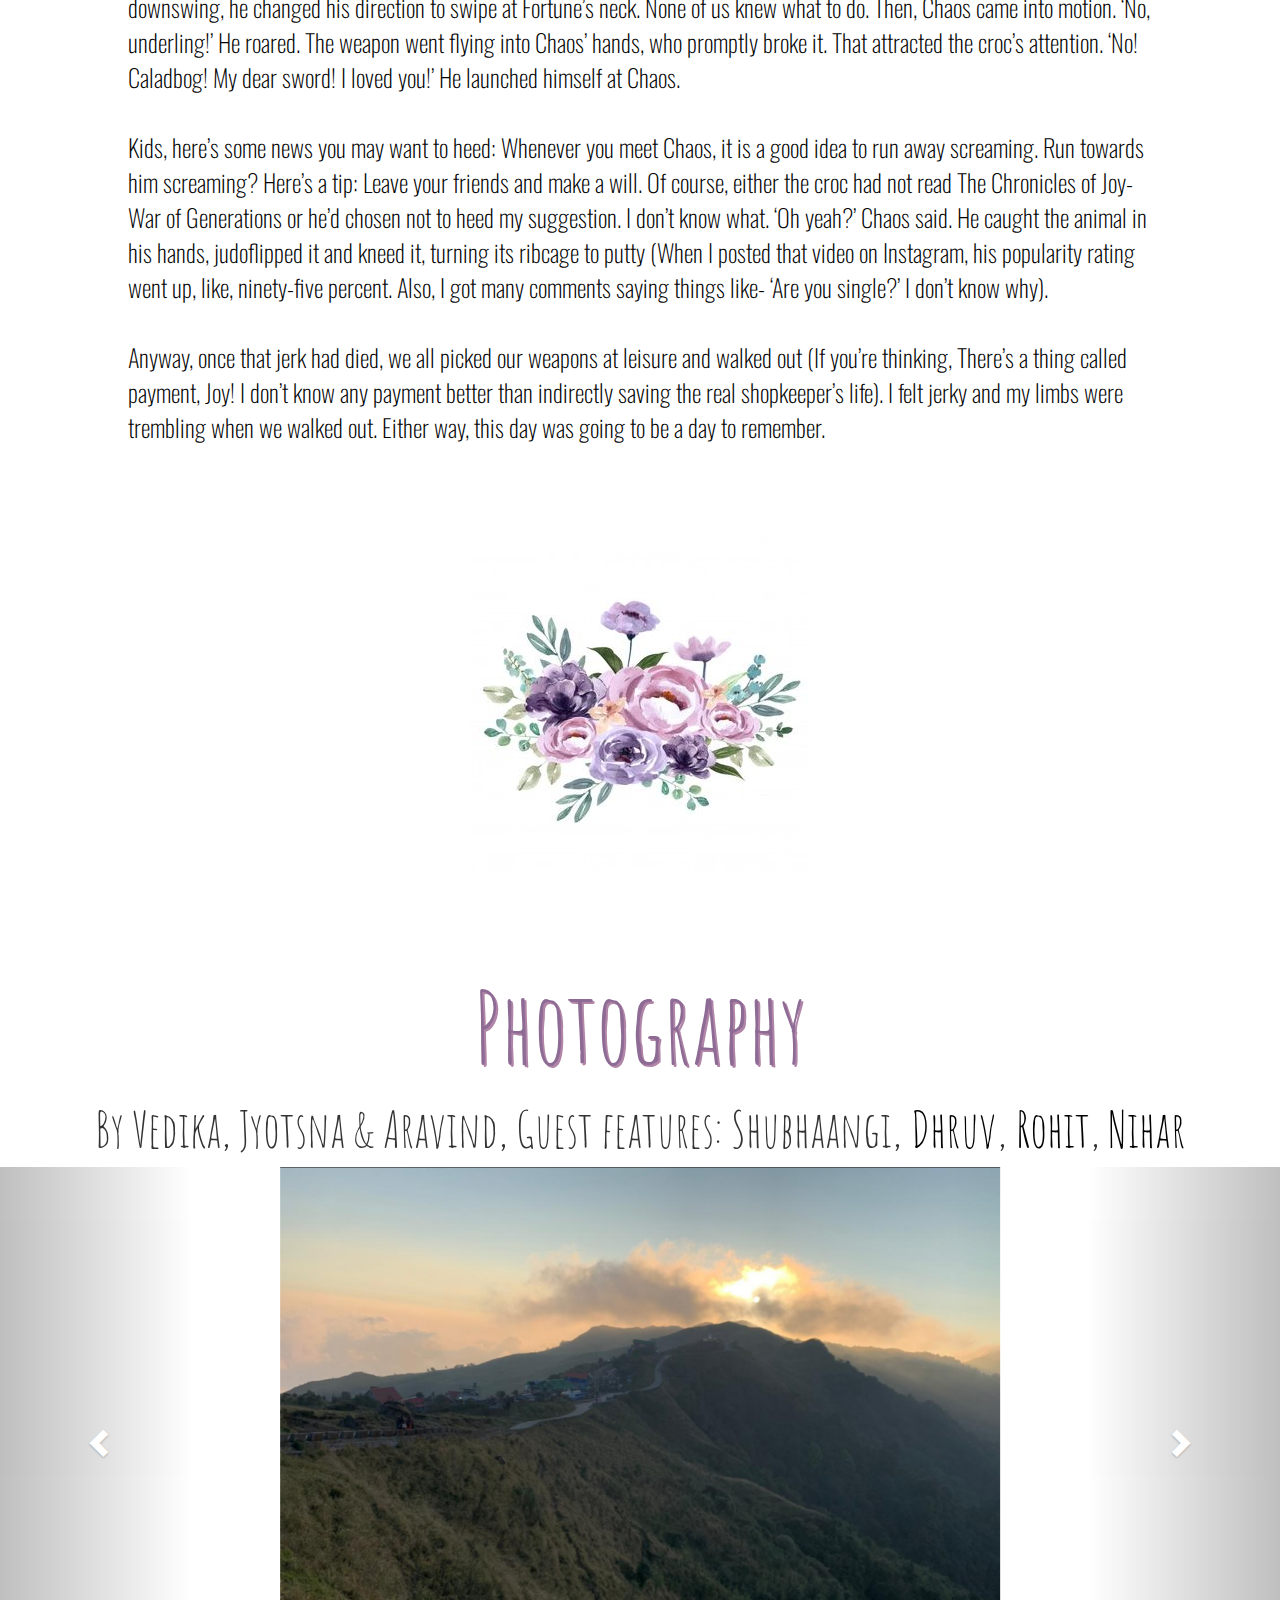
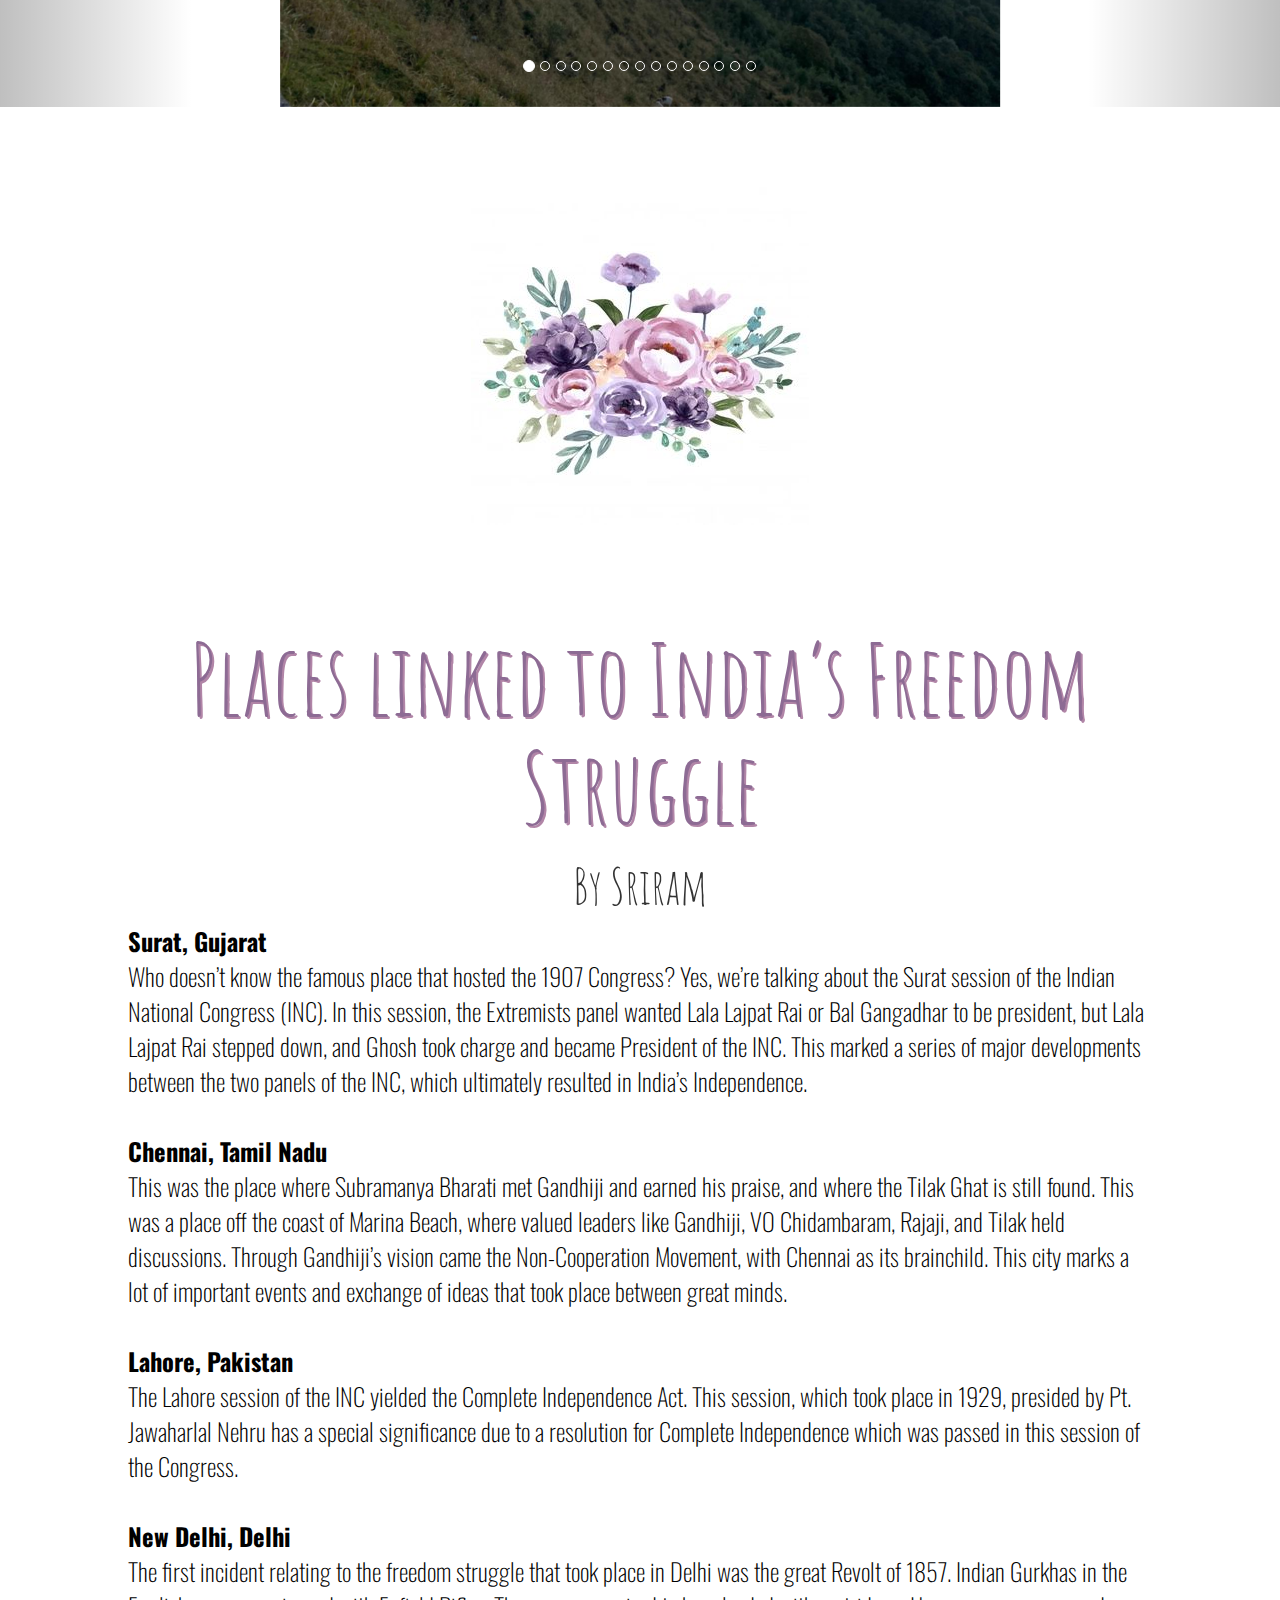
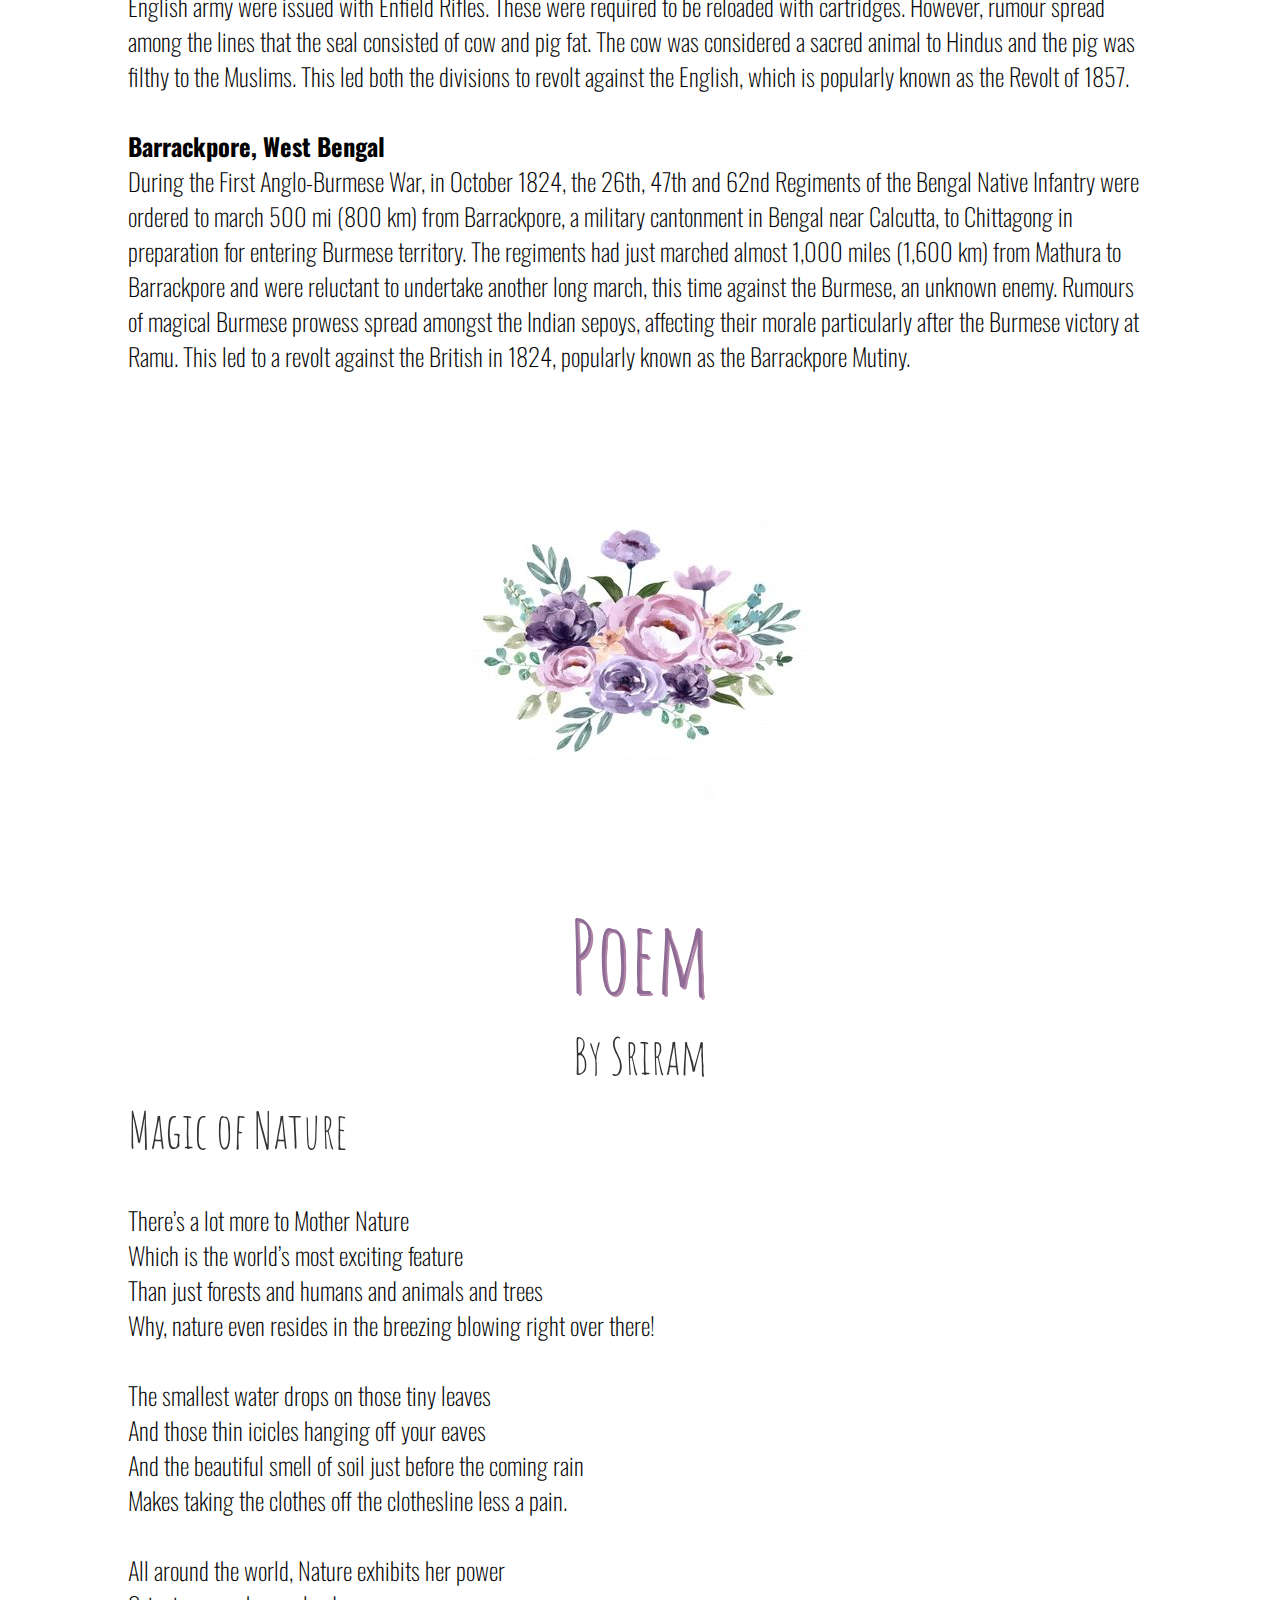
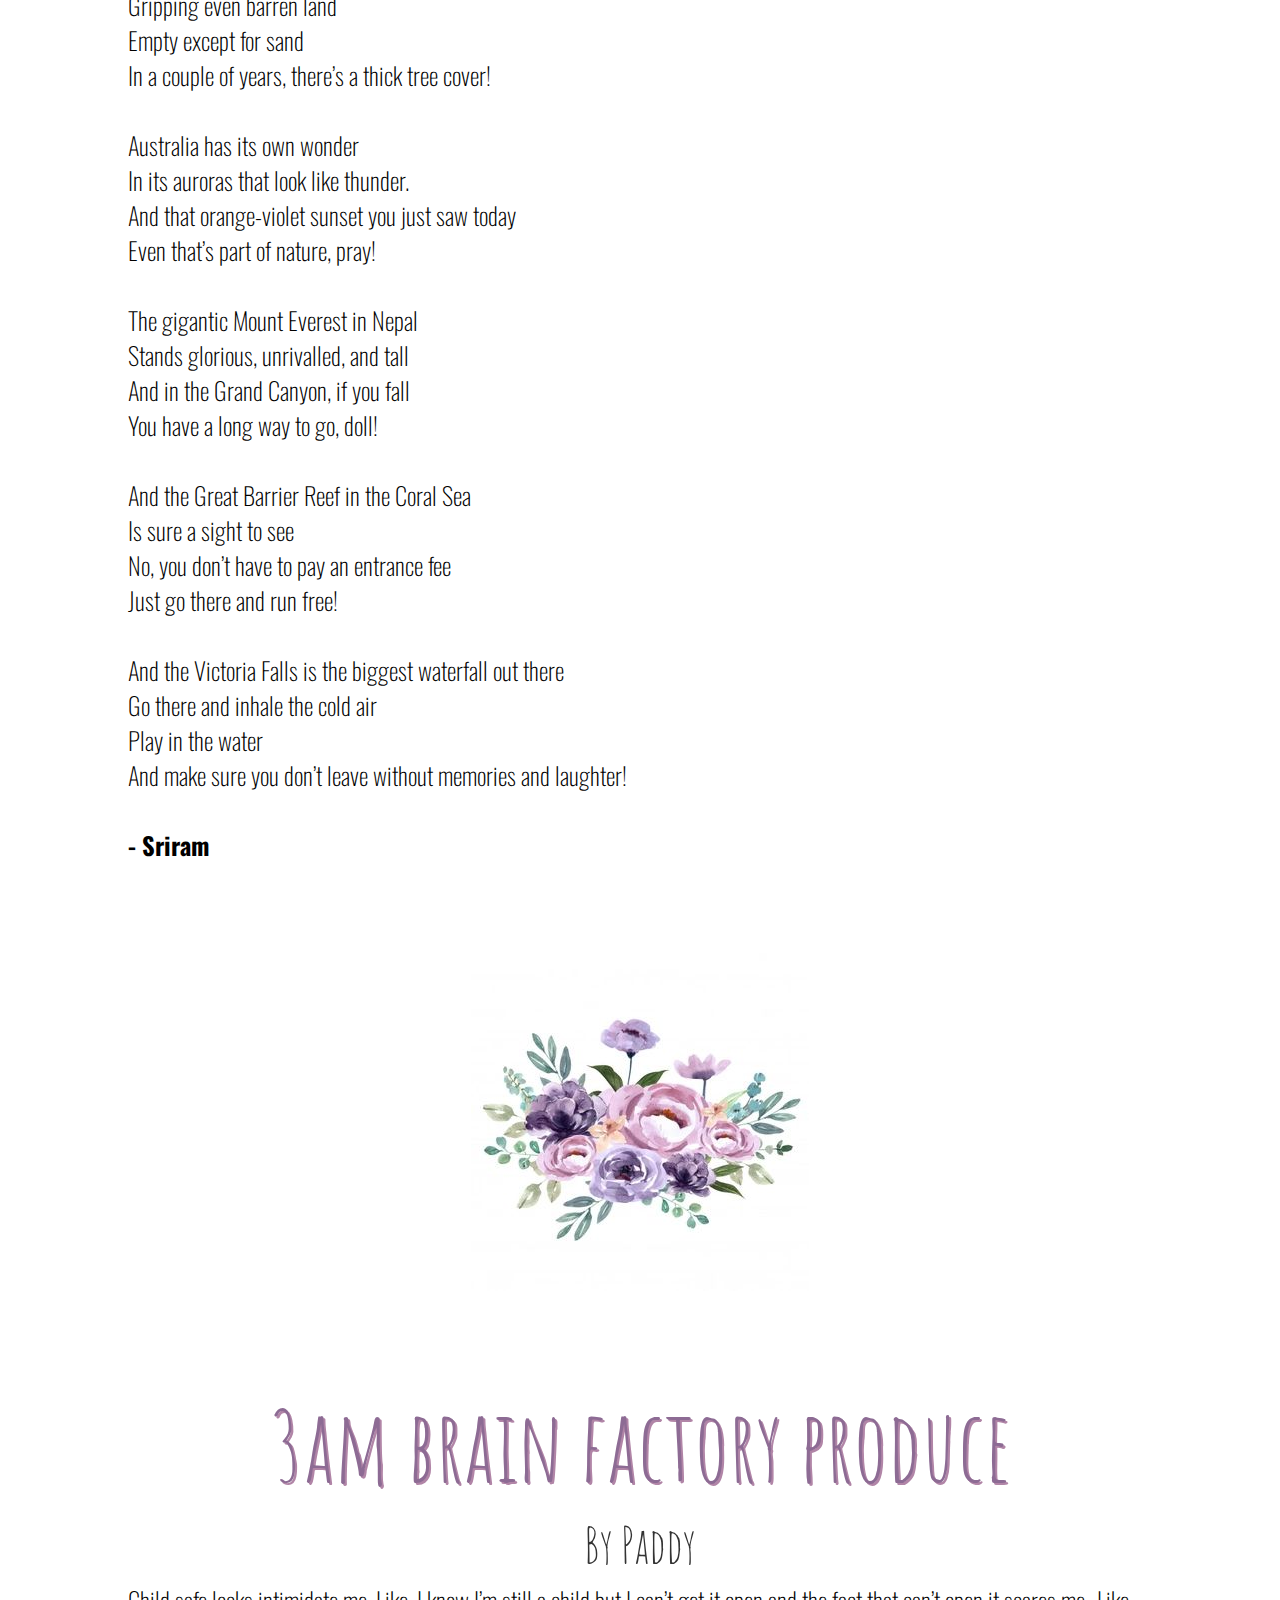
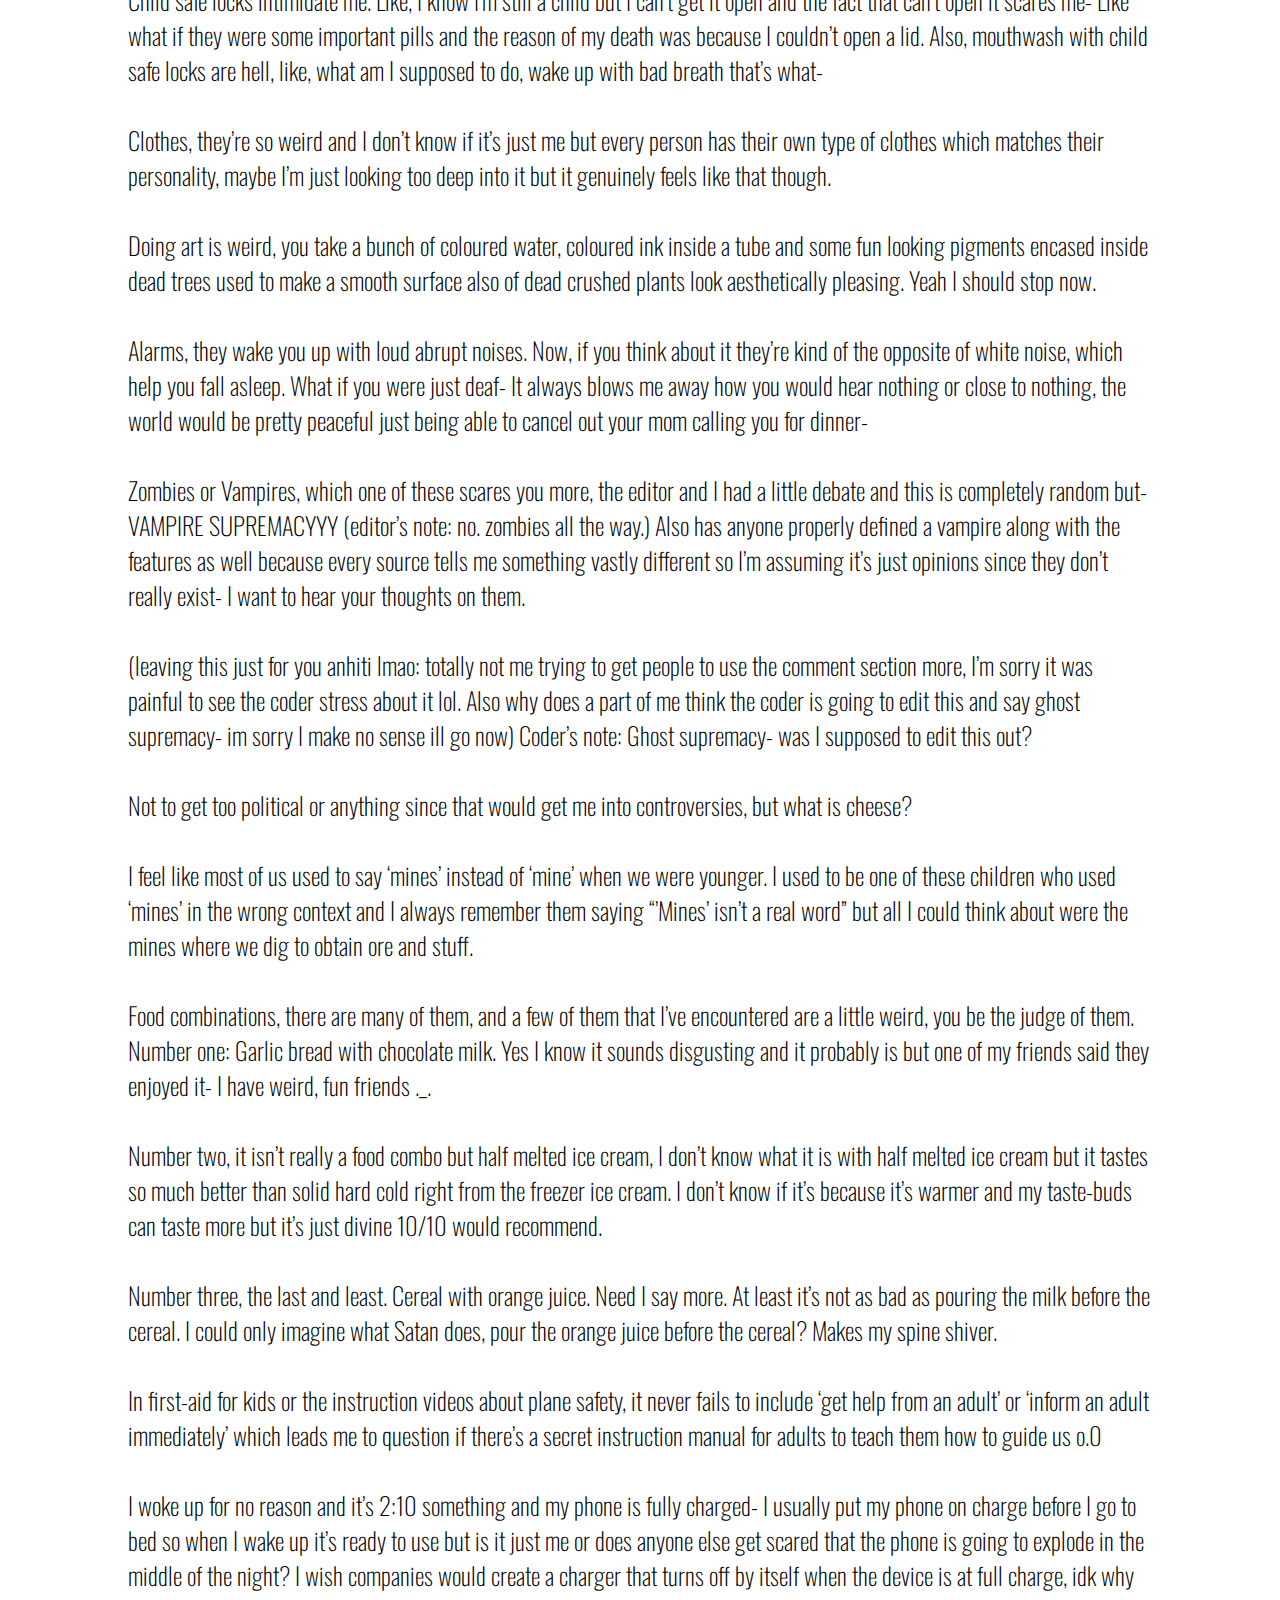
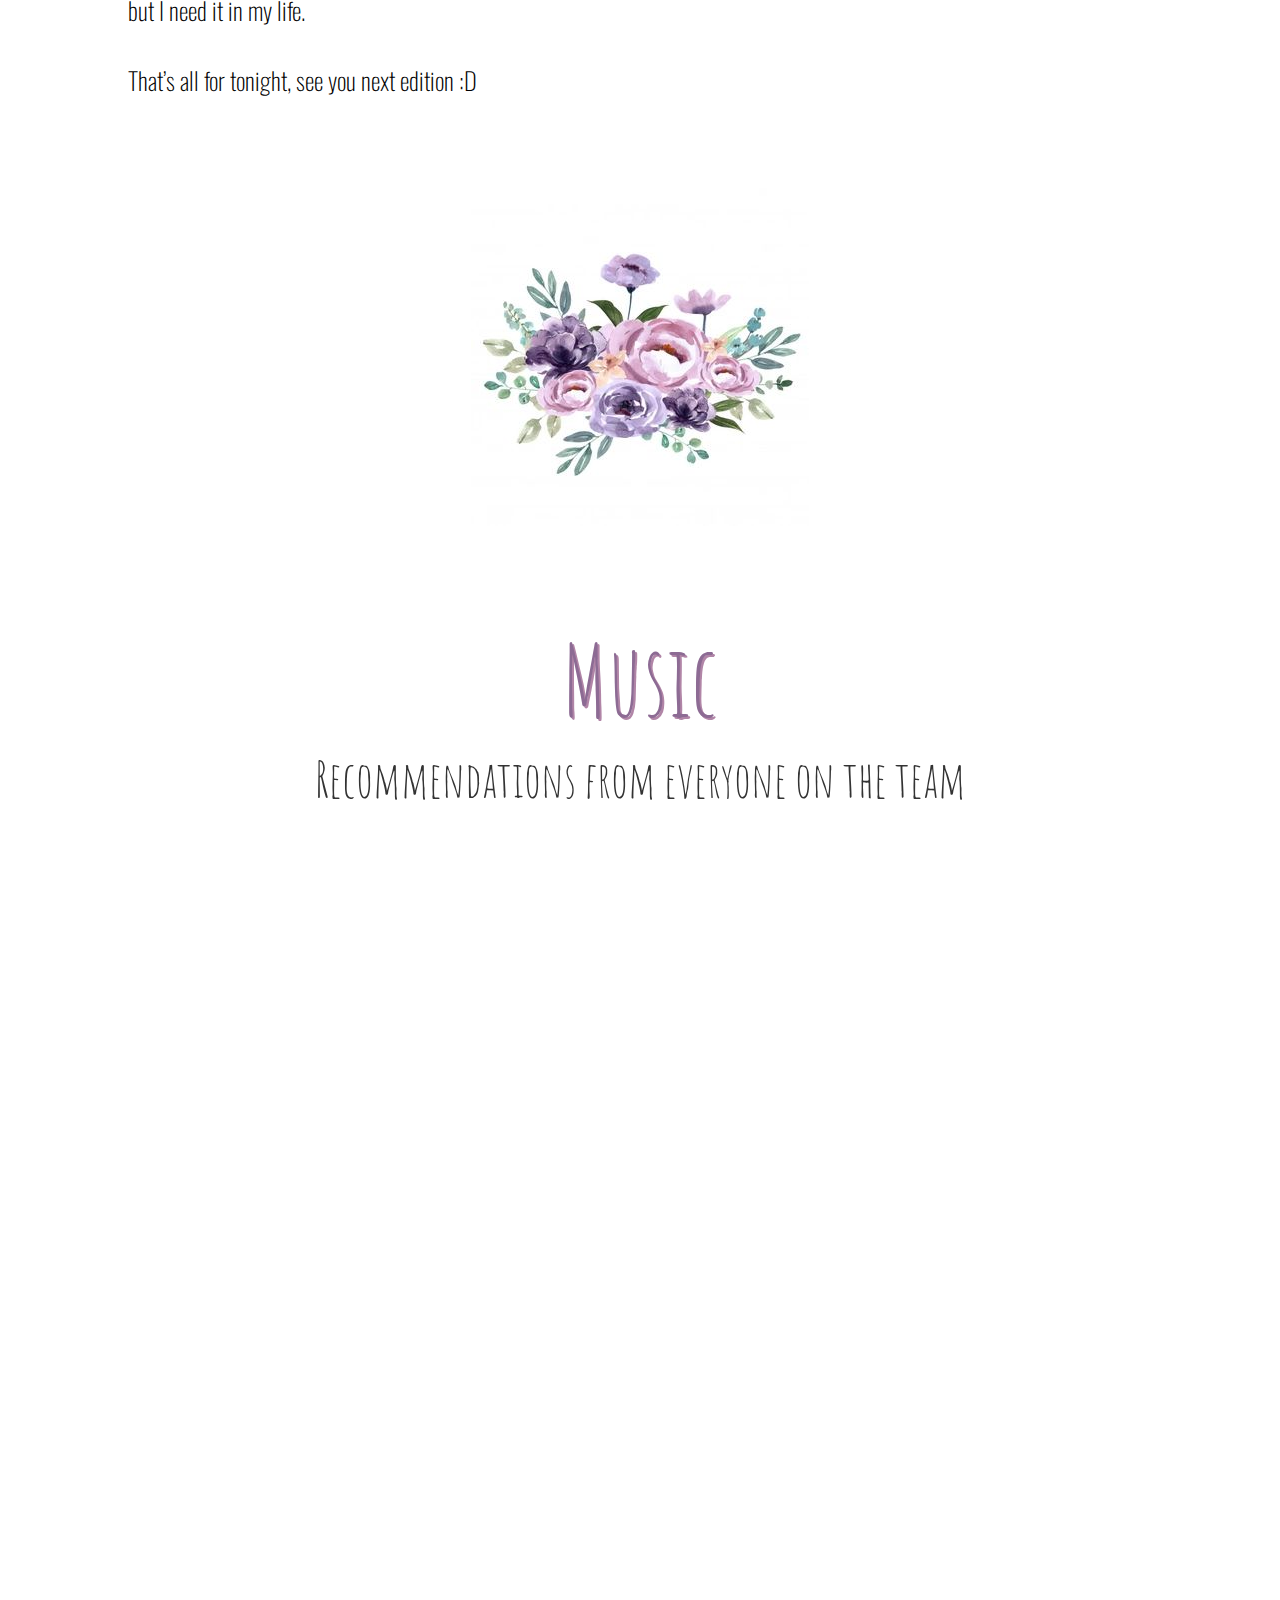
==== commit 84580c1e: "Update index.html" ====
--- a/index.html
+++ b/index.html
@@ -73,45 +73,38 @@
         <br><br>
         <hr>
         <p>
-            After a mental debate, I go with my first instinct of running to safety. I mean, what else am I supposed to do if there’s a raging flame that’s growing by the second? 
-            <br><br>
-            On second thought, I pause. What if I need the key again for something else? Though I can’t possibly imagine what else this key could do for me, I reach a shaking hand into the heart of the flame and tug the key out. Like a switch turned off, the flames fade out. They don’t leave a single trace, not one burnt-black mark, or any heat. 
-            <br><br>
-            Sadly, I can’t say the same for my hand. I clearly didn’t think enough before I reached into a thriving flame, and the little blisters popping up only make that more obvious. The key, completely unaffected, rests in my palm, cool as ever. It’s almost scary how something could suddenly appear or disappear, and leave no traces. If I went missing in here, would people ever know? Would their memories of me be wiped? Perhaps they already forgot me the moment I set foot in this place. 
-            <br><br>
-            I didn’t ask to be in this weird mansion, or to be a part of whatever twisted mess this is. I can’t remember doing anything wrong to someone, or mistreating them. Wait… I don’t think I remember anyone at all. Do I have any friends? My parents are blurry memories… I don’t even remember their names-  I can’t recall a single thing!
-            <br><br>
-            
-            Okay, my family and friends are one thing. I can still speak, thankfully, and apparently I’m able to think as well. As for whom I am, I don’t even want to wonder about that anymore. I’ll leave it an unanswered question.
-            <br><br>
-            
-            Alright, enough thinking. Right now, there is one small, mildly rusted key in my hand, and I have nothing else with me. No weapons to defend myself in case of attacks, though I doubt anything will attack me. Yet. 
-            <br><br>
-            
-            Again, I’m sitting on my usual position at the kitchen counter, tossing the key around in my hands. According to my miniscule puzzle game experiences, this key probably won’t be useful anywhere else since I’ve used it once already. So maybe I should throw the key out right now. 
-            <br><br>
-            
-            Actually, all possibilities considered, I shouldn’t even let it out of my sight. I never know what else the key might come in handy for. I pocket the key again, and get off the counter. This time, I don’t land on my feet like usual, I trip over and fall flat on my face. 
-            <br><br>
-            
-            I get back up easily, and run my hands over my face to check for blood. My hands come away perfectly clean, and I start walking again. Where am I walking to? What am I looking for? Well, I don’t know exactly either. More clues? A sign of some sort to tell me what to do next, perhaps. Though I’m going searching, I feel slightly lazy, and I’m walking slower than before. I try to walk faster, but it feels impossible, like my body isn’t my own. I give up and continue at the pace I was walking in before.
-            <br><br>
-            
-            I try to look up at the ceiling to see if it holds anything, anything at all. The walls are clear of even the slightest scratch on the paint, which would have disappointed me had I not seen something else. Right above my head, there are bright white letters, and some sort of stats below the main text. I crane my neck harder and try to read what the words say.
-            <br><br>
-            Player G|_!TC#? What’s that supposed to mean? I wonder. I tried to figure out what the things below that said. 
-            <br><br>
-            
-             “PLAYER: G|_!TC#,<br> STRENGTHS: UNLIMITED,<br> WEAKNESSES: NONE, <br> POWER UPS: ALL EQUIPPED” <br>was as far as I could see. I think there were some more words, but all I could figure out beyond that was a health bar of some sort, which was down to 70.
-            <br><br>
-            
-            Wait. A health bar? What does that mean? Who’s keeping track of my health? And why is it at 70? I feel fairly healthy right now, I’m pretty sure I could even run a marathon. Also, what did those other words even mean? I speak fluent English, and I knew what those words mean individually, but put together they make no sense. Power ups? What are those supposed to be?
-            <br><br>
-            
-            I look up again out of curiosity, and what I see makes me blink and aggressively rub my eyes to make sure I’m not seeing thing. My 70% health bar was now up at 85%, and slowly, it was going up too. 86%, 87%, 88%, and it kept going.
-            <br><br>
-            
-            I freeze. What… am I?
+           After a not-so-long mental debate, I go with my first instinct of running to safety. I mean, what else am I supposed to do if there’s a raging flame that’s growing by the second and taking over the room? 
+<br><br>
+On second thought, I pause. What if I need the key again for something else? Though I can’t possibly imagine what else this key could do for me, I reach a shaking hand into the heart of the flame and tug the key out. Like a switch turned off, the flames fade out quickly. They don’t leave a single trace, not one burnt-black mark, or any lasting heat. 
+<br><br>
+
+Sadly, I can’t say the same for my hand. I clearly didn’t think enough before I reached into a thriving flame, and the little blisters popping up only make that more obvious. The key, completely unaffected, rests in my palm, cool as ever. It’s almost scary how something could suddenly appear or disappear, and leave no traces. Say, if I were to go missing in here, would people ever know? Would their memories of me be wiped? Perhaps they already forgot me the moment I set foot in this place. 
+<br><br>
+
+Honestly, I didn’t ask to be in this weird mansion, or to be a part of whatever twisted game this is. I can’t remember doing anything wrong to someone, or mistreating them. Wait… I don’t think I remember anyone at all. Do I have any friends? My parents are blurry memories… I don’t even remember their names! Did- did I have a sister? A brother? A dog, maybe? I can’t recall a single thing!
+<br><br>
+Okay, my family and friends are one thing. Can I remember more important things? I can still speak, thankfully, and apparently I’m able to think as well. As for whom I am, I don’t even want to wonder about that anymore. I’ll leave it an unanswered question all the way until it’s absolutely necessary. 
+<br><br>
+
+Alright, enough thinking. I don’t want to exhaust whatever sanity I have left over some existential crisis. Right now, there is one small, mildly rusted key in my hand, and I have nothing else with me. No weapons to defend myself in case of attacks, though I highly doubt anything will attack me. Yet. <br><br>
+
+Again, I’m sitting on my usual position at the kitchen counter, tossing the key around in my hands. According to all the puzzle games I’ve played in my life, this key probably won’t be useful anywhere else, since I’ve used it once already. So maybe I should throw the key out right now. <br><br>
+
+Actually, all possibilities considered, I probably shouldn’t even let it out of my sight. I never know what else the key might come in handy for. I pocket the key again, and get off the counter. This time, however, I don’t land on my feet like usual, I trip over and fall flat on my face. <br><br>
+
+I get back up rather easily, and run my hands over my face to check for blood. My hands come away perfectly clean, and I start walking again. Where am I walking to? What am I looking for? Well, I don’t know exactly either. More clues? A sign of some sort to tell me what to do next, perhaps. Though I’m going searching, I feel slightly lazy, and I’m walking slower than before. I try to walk faster, but it feels almost impossible, like my body isn’t my own. I give up and simply continue at the pace I was walking in before. <br><br>
+
+I try to look up at the ceiling to see if it held anything, had words painted on, or just anything at all. The walls are clear of even the slightest scratch on the paint, which would have disappointed me had I not seen something else. Right above my head, there were bright white letters spelling out something, and some sort of- stats below the main text. I crane my neck harder and try to read what the words say. <br><br>
+
+Player GL!TC#? What’s that supposed to mean? I wonder. I tried to figure out what the things below that said. The bold white letters neatly lined up above my head were slightly weird, if I was being honest. After a long time spent staring, I came to the conclusion that this was what they read. <br><br>
+
+ “PLAYER: GL!TC#, <br>STRENGTHS: UNLIMITED,<br>WEAKNESSES: NONE,<br>POWER UPS: ALL EQUIPPED”<br> was as far as I could see. I think there were some more words, but all I could figure out beyond that was a health bar of some sort, which was down to 70.<br><br>
+Wait. A health bar? What does that mean? Who’s keeping track of my health? And why is it at 70? I feel fairly healthy right now, I’m pretty sure I could even run a marathon. Also, what did those other words even mean? I speak fluent English, and I knew what those words mean individually, but put together they make no sense. Power ups? What are those supposed to be? <br><br>
+
+I look up again out of curiosity, and what I see makes me blink and aggressively rub my eyes to make sure I’m not seeing thing. My 70% health bar was now up at 85%, and slowly, it was going up too. 86%, 87%, 88%, and it kept going. <br><br>
+
+I freeze. What… am I?
+
             <br><br>
             
             <hr>
